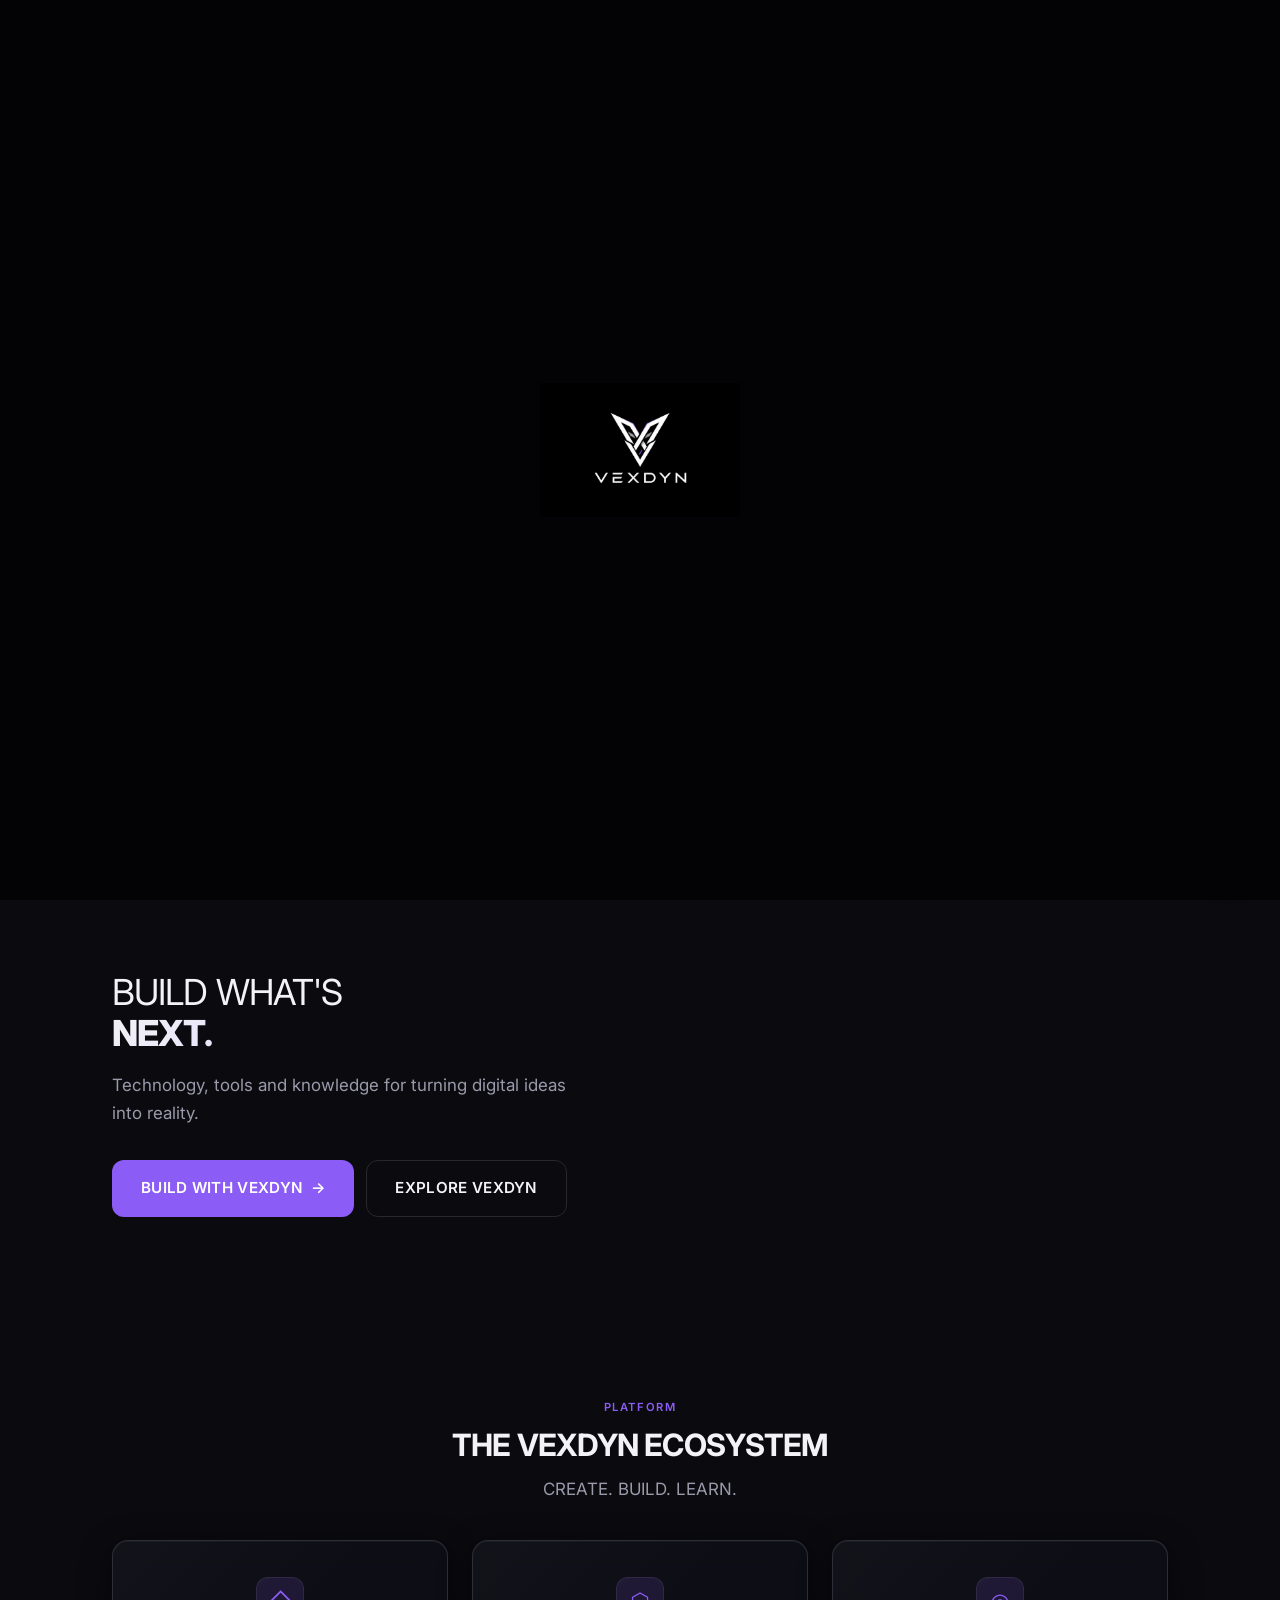
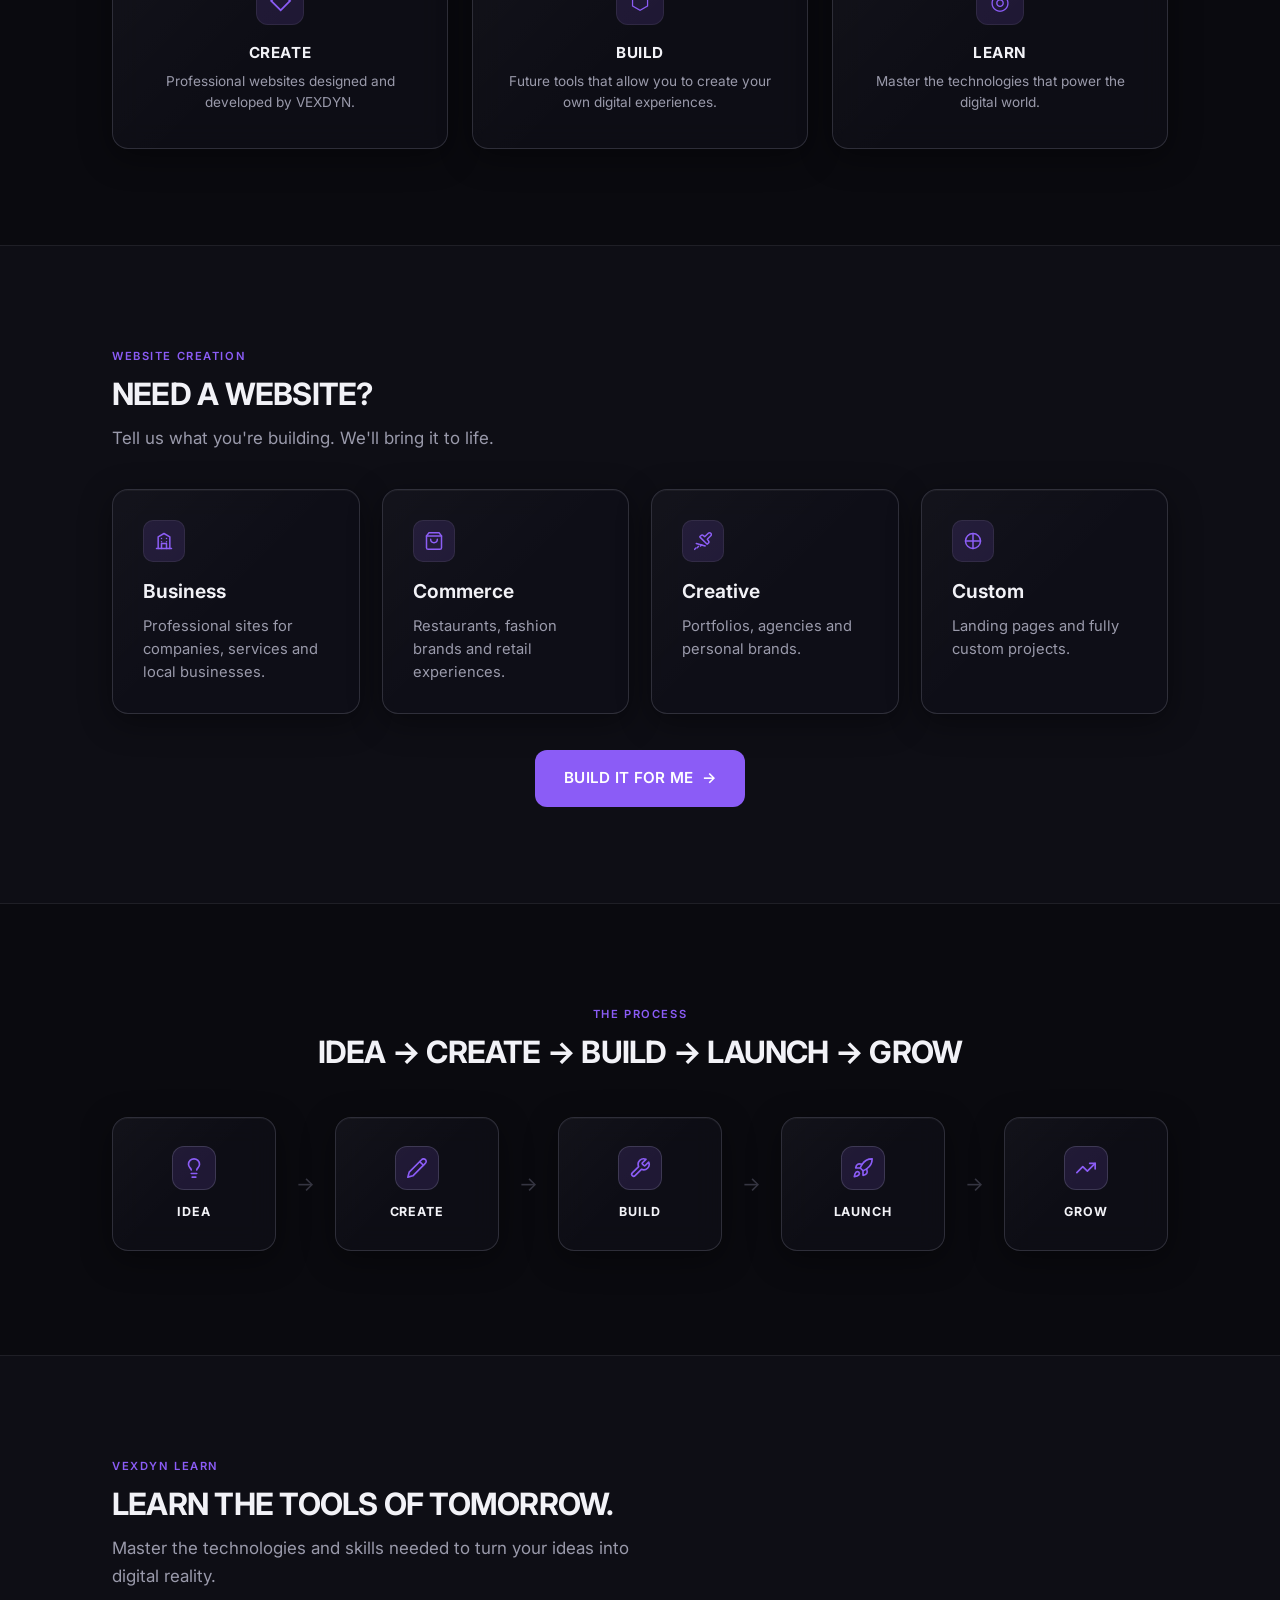
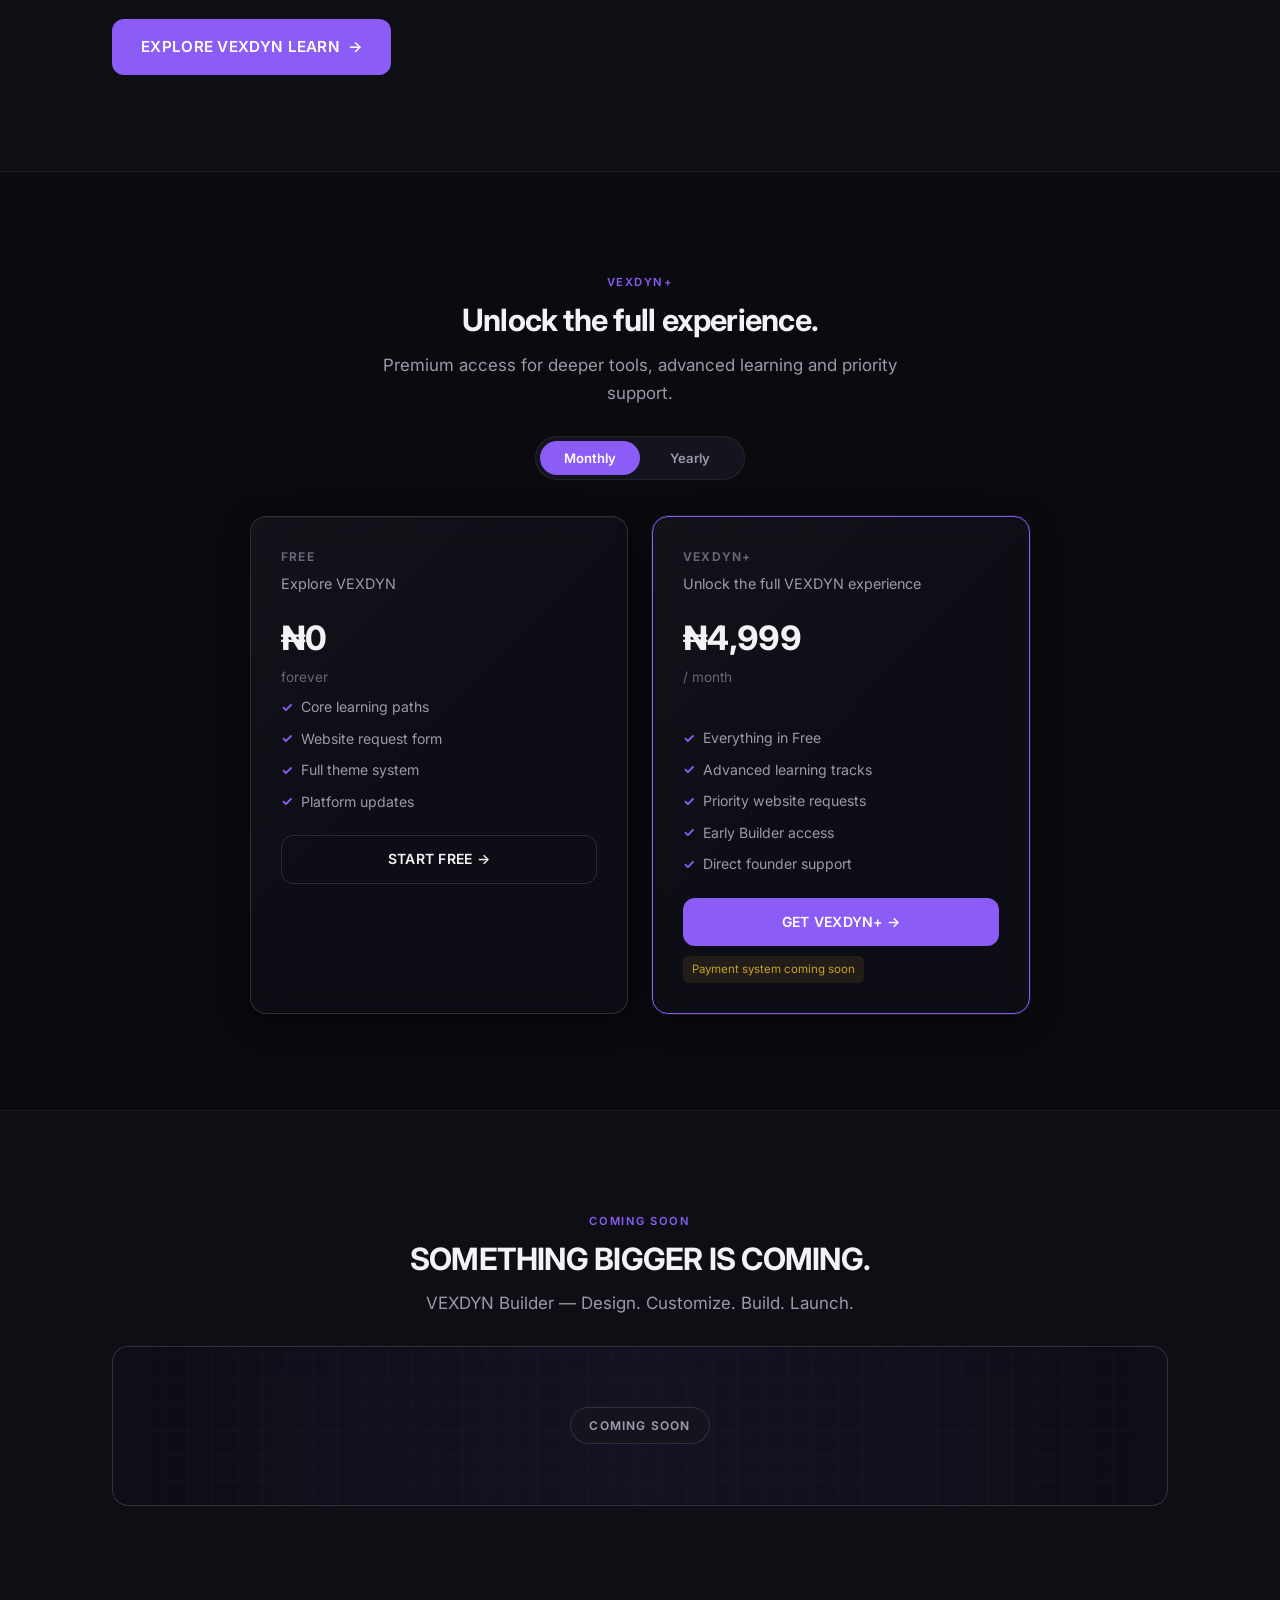
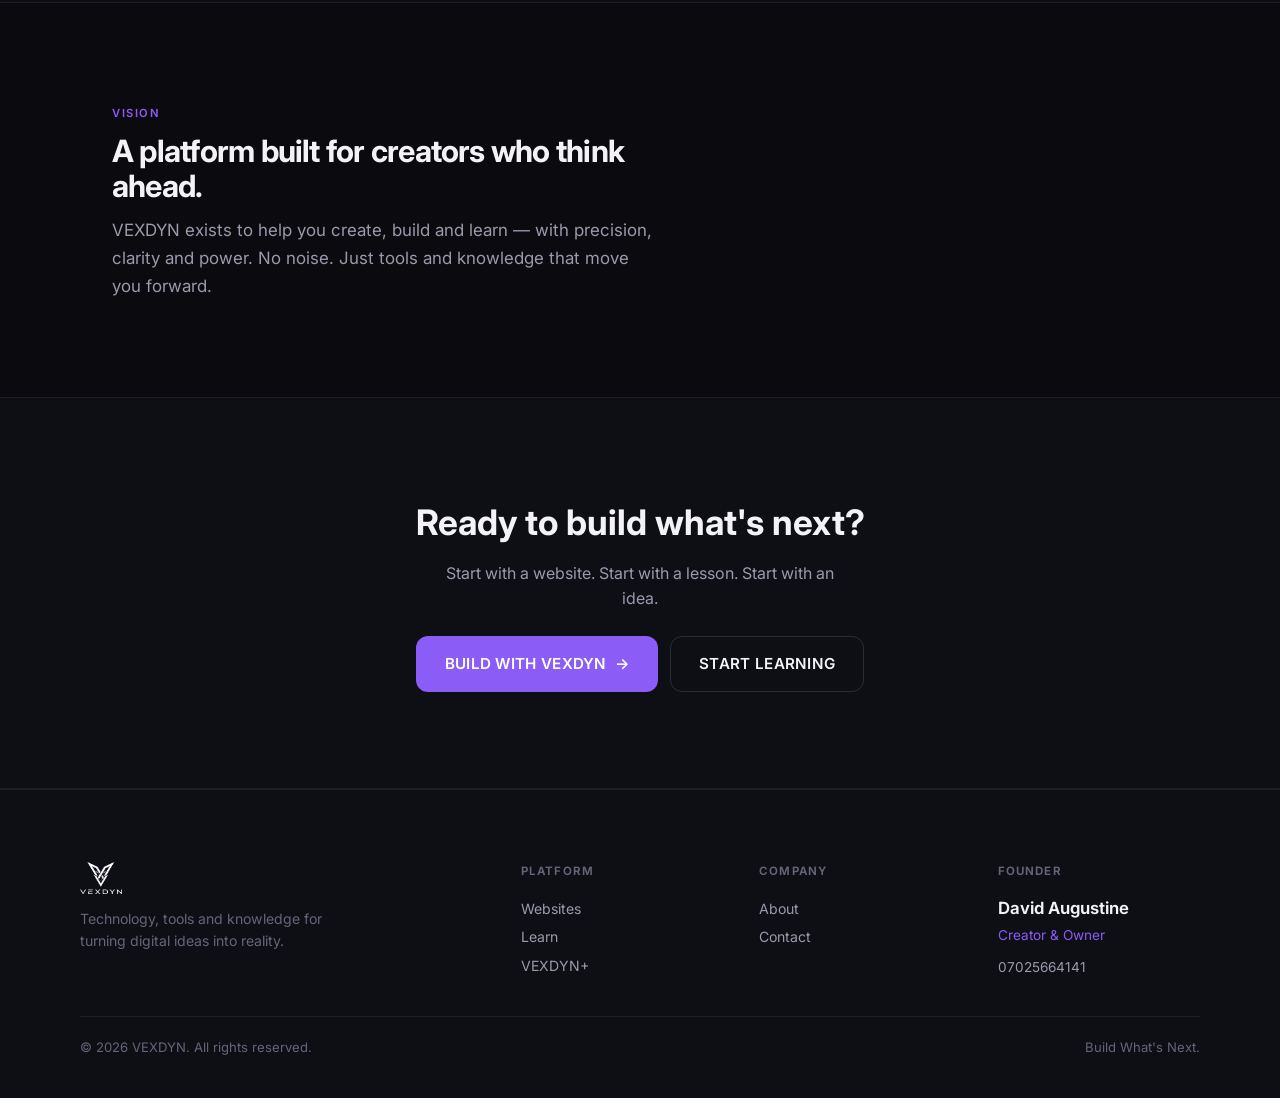
==== index.html @ 6e302542 "Add files via upload" ====
<!DOCTYPE html>
<html lang="en" data-theme="obsidian">
<head>
  <meta charset="UTF-8" />
  <meta name="viewport" content="width=device-width, initial-scale=1.0" />
  <meta name="description" content="VEXDYN — Technology, tools and knowledge for turning digital ideas into reality. Build what's next." />
  <title>VEXDYN — Build What's Next</title>
  <link rel="preconnect" href="https://fonts.googleapis.com" />
  <link rel="preconnect" href="https://fonts.gstatic.com" crossorigin />
  <link href="https://fonts.googleapis.com/css2?family=Inter:wght@400;500;600;700;800&display=swap" rel="stylesheet" />
  <link rel="stylesheet" href="style.css" />
</head>
<body>
  <!-- CINEMATIC INTRO -->
  <div class="loader-overlay" id="loader" aria-hidden="true">
    <div class="loader-stage">
      <img src="vexdyn-symbol.png" alt="" class="loader-symbol" id="loaderSymbol" width="100" height="100" />
      <div class="loader-sweep" id="loaderSweep"></div>
      <img src="vexdyn-logo-wordmark.png" alt="VEXDYN" class="loader-lockup" id="loaderLockup" width="200" />
      <div class="loader-system" id="loaderSystem">
        <div class="loader-sys-label">VEXDYN</div>
        <div class="loader-sys-msg" id="loaderSysMsg">SYSTEM INITIALIZING</div>
        <div class="loader-progress"><div class="loader-progress-fill" id="loaderProgressFill"></div></div>
      </div>
      <div class="loader-final" id="loaderFinal">
        <div class="loader-line" id="loaderLine1">THE NEXT</div>
        <div class="loader-line" id="loaderLine2">BEGINS HERE.</div>
      </div>
    </div>
  </div>

  <!-- SEARCH OVERLAY -->
  <div class="search-overlay" id="searchOverlay" role="dialog" aria-label="Search">
    <div class="search-panel">
      <div class="search-bar">
        <input type="search" id="searchInput" placeholder="What are you looking for?" autocomplete="off" enterkeyhint="search" />
        <button class="search-close" id="searchClose" aria-label="Close search">✕</button>
      </div>
      <div class="search-results" id="searchResults"></div>
    </div>
  </div>

  <header class="site-header">
    <div class="header-inner">
      <a href="index.html" class="logo-link" aria-label="VEXDYN Home">
        <img src="vexdyn-logo-wordmark-alpha.png" alt="VEXDYN" class="logo-swap" height="36" />
      </a>
      <nav class="nav-desktop" aria-label="Main">
        <a href="index.html" class="active">Home</a>
        <a href="websites.html">Websites</a>
        <a href="learn.html">Learn</a>
        <a href="plus.html">VEXDYN+</a>
        <a href="about.html">About</a>
        <a href="contact.html">Contact</a>
      </nav>
      <div class="header-actions">
        <button class="cmd-btn" id="cmdBtn" aria-label="Search" title="Search">⌕</button>
        <div class="theme-wrap">
          <button class="theme-btn" id="themeBtn" aria-label="Change theme">🌙</button>
          <div class="theme-panel" id="themePanel" role="menu">
            <button class="theme-option active" data-theme="obsidian">🌙 Obsidian</button>
            <button class="theme-option" data-theme="aurora">☀️ Aurora</button>
            <button class="theme-option" data-theme="ice">❄️ Ice</button>
          </div>
        </div>
        <button class="menu-toggle" id="menuToggle" aria-label="Open menu"><span></span><span></span><span></span></button>
      </div>
    </div>
  </header>

  <nav class="nav-mobile" id="navMobile" aria-label="Mobile">
    <a href="index.html" class="active">Home</a>
    <a href="websites.html">Websites</a>
    <a href="learn.html">Learn</a>
    <a href="plus.html">VEXDYN+</a>
    <a href="about.html">About</a>
    <a href="contact.html">Contact</a>
  </nav>

  <main class="main">
    <!-- HERO -->
    <section class="hero">
      <!-- Liquid-metal wave atmosphere (homepage Hero only) -->
      <div class="hero-waves" aria-hidden="true">
        <!-- Wave 1 dark — flows FORWARD → -->
        <svg class="hero-wave hero-wave-1" viewBox="0 0 2400 600" preserveAspectRatio="none" aria-hidden="true">
          <defs>
            <linearGradient id="gWave1" x1="0" y1="0" x2="0" y2="1">
              <stop offset="0%" stop-color="var(--wave-dark-1)"/>
              <stop offset="55%" stop-color="var(--wave-dark-1)"/>
              <stop offset="100%" stop-color="transparent"/>
            </linearGradient>
          </defs>
          <path fill="url(#gWave1)" d="M0,260 C200,160 400,360 600,260 C800,160 1000,360 1200,260 C1400,160 1600,360 1800,260 C2000,160 2200,360 2400,260 L2400,600 L0,600 Z"/>
        </svg>
        <!-- Wave 2 bright — flows BACKWARD ← -->
        <svg class="hero-wave hero-wave-2" viewBox="0 0 2400 600" preserveAspectRatio="none" aria-hidden="true">
          <defs>
            <linearGradient id="gWave2" x1="0" y1="0" x2="0" y2="1">
              <stop offset="0%" stop-color="var(--wave-bright-1)"/>
              <stop offset="55%" stop-color="var(--wave-bright-1)"/>
              <stop offset="100%" stop-color="transparent"/>
            </linearGradient>
          </defs>
          <path fill="url(#gWave2)" d="M0,300 C250,400 450,200 700,300 C950,400 1150,200 1400,300 C1650,400 1850,200 2100,300 C2250,360 2350,240 2400,300 L2400,600 L0,600 Z"/>
        </svg>
      </div>
      <img src="vexdyn-symbol-alpha.png" alt="" class="hero-geo" aria-hidden="true" />
      <div class="hero-inner">
        <img src="vexdyn-wordmark-true-transparent.png" alt="VEXDYN" class="hero-wordmark reveal" />
        <div class="code-transform" id="codeTransform" aria-live="polite">0100110100101101</div>
      </div>
    </section>

    <!-- STATEMENT — continuation of Hero -->
    <section class="section statement-section" id="statement">
      <div class="statement-inner reveal">
        <h1 class="statement-title">
          <span class="statement-light">BUILD WHAT'S</span>
          <span class="statement-bold">NEXT.</span>
        </h1>
        <p class="statement-sub">Technology, tools and knowledge for turning digital ideas into reality.</p>
        <div class="hero-ctas">
          <a href="websites.html" class="btn btn-primary btn-lg">BUILD WITH VEXDYN <span class="arrow">→</span></a>
          <a href="#ecosystem" class="btn btn-secondary btn-lg">EXPLORE VEXDYN</a>
        </div>
      </div>
    </section>

    <!-- ECOSYSTEM -->
    <section class="section" id="ecosystem">
      <div class="reveal text-center">
        <span class="section-label">Platform</span>
        <h2 class="section-title">THE VEXDYN ECOSYSTEM</h2>
        <p class="section-sub mx-auto">CREATE. BUILD. LEARN.</p>
      </div>
      <div class="grid-3 mt-10">
        <article class="v-card eco-item reveal">
          <div class="eco-icon">◇</div>
          <div class="eco-label">CREATE</div>
          <p class="eco-desc">Professional websites designed and developed by VEXDYN.</p>
        </article>
        <article class="v-card eco-item reveal reveal-delay-1">
          <div class="eco-icon">⬡</div>
          <div class="eco-label">BUILD</div>
          <p class="eco-desc">Future tools that allow you to create your own digital experiences.</p>
        </article>
        <article class="v-card eco-item reveal reveal-delay-2">
          <div class="eco-icon">◎</div>
          <div class="eco-label">LEARN</div>
          <p class="eco-desc">Master the technologies that power the digital world.</p>
        </article>
      </div>
    </section>

    <!-- WEBSITE SERVICES -->
    <section class="section-full band">
      <div class="section" style="padding-top:0;padding-bottom:0">
        <div class="reveal">
          <span class="section-label">Website Creation</span>
          <h2 class="section-title">NEED A WEBSITE?</h2>
          <p class="section-sub">Tell us what you're building. We'll bring it to life.</p>
        </div>
        <div class="grid-4 mt-10">
          <article class="v-card reveal">
            <div class="svc-icon">
              <svg viewBox="0 0 24 24"><path d="M3 21h18"/><path d="M5 21V7l7-4 7 4v14"/><path d="M9 21v-6h6v6"/><path d="M9 9h.01"/><path d="M15 9h.01"/><path d="M9 13h.01"/><path d="M15 13h.01"/></svg>
            </div>
            <h3 class="v-card-title">Business</h3>
            <p class="v-card-desc">Professional sites for companies, services and local businesses.</p>
          </article>
          <article class="v-card reveal reveal-delay-1">
            <div class="svc-icon">
              <svg viewBox="0 0 24 24"><path d="M6 2 3 6v14a2 2 0 0 0 2 2h14a2 2 0 0 0 2-2V6l-3-4Z"/><path d="M3 6h18"/><path d="M16 10a4 4 0 0 1-8 0"/></svg>
            </div>
            <h3 class="v-card-title">Commerce</h3>
            <p class="v-card-desc">Restaurants, fashion brands and retail experiences.</p>
          </article>
          <article class="v-card reveal reveal-delay-2">
            <div class="svc-icon">
              <svg viewBox="0 0 24 24"><path d="m14.622 17.897-10.68-2.913"/><path d="M18.376 2.622a1 1 0 1 1 3.002 3.002L17.36 9.643a.5.5 0 0 0 0 .707l.944.944a2.41 2.41 0 0 1 0 3.408l-.944.944a.5.5 0 0 1-.707 0L8.354 7.348a.5.5 0 0 1 0-.707l.944-.944a2.41 2.41 0 0 1 3.408 0l.944.944a.5.5 0 0 0 .707 0z"/><path d="m5 20 1.5-1.5"/><path d="m9 18 1.5-1.5"/><path d="m2 22 1.5-1.5"/></svg>
            </div>
            <h3 class="v-card-title">Creative</h3>
            <p class="v-card-desc">Portfolios, agencies and personal brands.</p>
          </article>
          <article class="v-card reveal reveal-delay-3">
            <div class="svc-icon">
              <svg viewBox="0 0 24 24"><path d="M12 3v18"/><path d="M3 12h18"/><circle cx="12" cy="12" r="9"/></svg>
            </div>
            <h3 class="v-card-title">Custom</h3>
            <p class="v-card-desc">Landing pages and fully custom projects.</p>
          </article>
        </div>
        <div class="text-center mt-10 reveal">
          <a href="websites.html" class="btn btn-primary btn-lg">BUILD IT FOR ME <span class="arrow">→</span></a>
        </div>
      </div>
    </section>

    <!-- PROCESS — horizontal -->
    <section class="section process-section">
      <div class="reveal text-center">
        <span class="section-label">The Process</span>
        <h2 class="section-title">IDEA → CREATE → BUILD → LAUNCH → GROW</h2>
      </div>
      <div class="process-track" id="processTrack">
        <article class="v-card process-card">
          <div class="process-icon">
            <svg viewBox="0 0 24 24"><path d="M15 14c.2-1 .7-1.7 1.5-2.5 1-.9 1.5-2.2 1.5-3.5A6 6 0 0 0 6 8c0 1 .2 2.2 1.5 3.5.7.7 1.3 1.5 1.5 2.5"/><path d="M9 18h6"/><path d="M10 22h4"/></svg>
          </div>
          <div class="process-label">IDEA</div>
        </article>
        <span class="process-arrow" aria-hidden="true">→</span>
        <article class="v-card process-card">
          <div class="process-icon">
            <svg viewBox="0 0 24 24"><path d="M17 3a2.85 2.83 0 1 1 4 4L7.5 20.5 2 22l1.5-5.5Z"/><path d="m15 5 4 4"/></svg>
          </div>
          <div class="process-label">CREATE</div>
        </article>
        <span class="process-arrow" aria-hidden="true">→</span>
        <article class="v-card process-card">
          <div class="process-icon">
            <svg viewBox="0 0 24 24"><path d="M14.7 6.3a1 1 0 0 0 0 1.4l1.6 1.6a1 1 0 0 0 1.4 0l3.77-3.77a6 6 0 0 1-7.94 7.94l-6.91 6.91a2.12 2.12 0 0 1-3-3l6.91-6.91a6 6 0 0 1 7.94-7.94l-3.76 3.76z"/></svg>
          </div>
          <div class="process-label">BUILD</div>
        </article>
        <span class="process-arrow" aria-hidden="true">→</span>
        <article class="v-card process-card">
          <div class="process-icon">
            <svg viewBox="0 0 24 24"><path d="M4.5 16.5c-1.5 1.26-2 5-2 5s3.74-.5 5-2c.71-.84.7-2.13-.09-2.91a2.18 2.18 0 0 0-2.91-.09z"/><path d="m12 15-3-3a22 22 0 0 1 2-3.95A12.88 12.88 0 0 1 22 2c0 2.72-.78 7.5-6 11a22.35 22.35 0 0 1-4 2z"/><path d="M9 12H4s.55-3.03 2-4c1.62-1.08 5 0 5 0"/><path d="M12 15v5s3.03-.55 4-2c1.08-1.62 0-5 0-5"/></svg>
          </div>
          <div class="process-label">LAUNCH</div>
        </article>
        <span class="process-arrow" aria-hidden="true">→</span>
        <article class="v-card process-card">
          <div class="process-icon">
            <svg viewBox="0 0 24 24"><path d="M16 7h6v6"/><path d="m22 7-8.5 8.5-5-5L2 17"/></svg>
          </div>
          <div class="process-label">GROW</div>
        </article>
      </div>
    </section>

    <!-- LEARN TEASER -->
    <section class="section-full band">
      <div class="section" style="padding-top:0;padding-bottom:0">
        <div class="reveal">
          <span class="section-label">VEXDYN Learn</span>
          <h2 class="section-title">LEARN THE TOOLS OF TOMORROW.</h2>
          <p class="section-sub">Master the technologies and skills needed to turn your ideas into digital reality.</p>
        </div>
        <div class="reveal reveal-delay-1" style="margin-top:28px">
          <a href="learn.html" class="btn btn-primary btn-lg">EXPLORE VEXDYN LEARN <span class="arrow">→</span></a>
        </div>
      </div>
    </section>

    <!-- VEXDYN+ -->
    <section class="section" id="plus">
      <div class="reveal text-center">
        <span class="section-label">VEXDYN+</span>
        <h2 class="section-title">Unlock the full experience.</h2>
        <p class="section-sub mx-auto">Premium access for deeper tools, advanced learning and priority support.</p>
      </div>
      <div class="pricing-toggle-wrap">
        <div class="pricing-toggle" id="pricingToggle" role="group" aria-label="Billing period">
          <div class="toggle-indicator"></div>
          <button class="toggle-btn active" id="toggleMonthly">Monthly</button>
          <button class="toggle-btn" id="toggleYearly">Yearly</button>
        </div>
      </div>
      <div class="price-cards">
        <article class="v-card price-card reveal">
          <div class="plan-name">Free</div>
          <div class="plan-concept">Explore VEXDYN</div>
          <div class="price-amount">₦0</div>
          <div class="price-period">forever</div>
          <ul class="price-features">
            <li>Core learning paths</li>
            <li>Website request form</li>
            <li>Full theme system</li>
            <li>Platform updates</li>
          </ul>
          <a href="plus.html" class="btn btn-secondary btn-block">START FREE →</a>
        </article>
        <article class="v-card price-card featured reveal reveal-delay-1">
          <div class="plan-name">VEXDYN+</div>
          <div class="plan-concept">Unlock the full VEXDYN experience</div>
          <div class="price-amount" id="plusAmount">₦4,999</div>
          <div class="price-period" id="plusPeriod">/ month</div>
          <div class="price-save" id="plusSave" style="visibility:hidden"></div>
          <ul class="price-features">
            <li>Everything in Free</li>
            <li>Advanced learning tracks</li>
            <li>Priority website requests</li>
            <li>Early Builder access</li>
            <li>Direct founder support</li>
          </ul>
          <a href="plus.html" class="btn btn-primary btn-block">GET VEXDYN+ →</a>
          <p class="placeholder-notice">Payment system coming soon</p>
        </article>
      </div>
    </section>

    <!-- FUTURE BUILDER -->
    <section class="section-full band" id="builder">
      <div class="section" style="padding-top:0;padding-bottom:0">
        <div class="reveal text-center">
          <span class="section-label">Coming Soon</span>
          <h2 class="section-title">SOMETHING BIGGER IS COMING.</h2>
          <p class="section-sub mx-auto">VEXDYN Builder — Design. Customize. Build. Launch.</p>
        </div>
        <div class="builder-preview reveal reveal-delay-1">
          <span class="builder-badge">COMING SOON</span>
        </div>
      </div>
    </section>

    <!-- VISION -->
    <section class="section">
      <div class="reveal" style="max-width:560px">
        <span class="section-label">Vision</span>
        <h2 class="section-title">A platform built for creators who think ahead.</h2>
        <p class="section-sub">VEXDYN exists to help you create, build and learn — with precision, clarity and power. No noise. Just tools and knowledge that move you forward.</p>
      </div>
    </section>

    <!-- FINAL CTA -->
    <section class="cta-banner">
      <div class="reveal">
        <h2>Ready to build what's next?</h2>
        <p>Start with a website. Start with a lesson. Start with an idea.</p>
        <div class="hero-ctas" style="justify-content:center">
          <a href="websites.html" class="btn btn-primary btn-lg">BUILD WITH VEXDYN <span class="arrow">→</span></a>
          <a href="learn.html" class="btn btn-secondary btn-lg">START LEARNING</a>
        </div>
      </div>
    </section>
  </main>

  <footer class="site-footer">
    <div class="footer-inner">
      <div class="footer-brand">
        <img src="vexdyn-logo-wordmark-alpha.png" alt="VEXDYN" class="logo-swap" height="32" />
        <p>Technology, tools and knowledge for turning digital ideas into reality.</p>
      </div>
      <div class="footer-col">
        <h4>Platform</h4>
        <a href="websites.html">Websites</a>
        <a href="learn.html">Learn</a>
        <a href="plus.html">VEXDYN+</a>
      </div>
      <div class="footer-col">
        <h4>Company</h4>
        <a href="about.html">About</a>
        <a href="contact.html">Contact</a>
      </div>
      <div class="footer-col">
        <h4>Founder</h4>
        <div class="founder-card">
          <span class="founder-name">David Augustine</span>
          <span class="founder-title">Creator & Owner</span>
          <span class="founder-contact">07025664141</span>
        </div>
      </div>
    </div>
    <div class="footer-bottom">
      <span>© 2026 VEXDYN. All rights reserved.</span>
      <span>Build What's Next.</span>
    </div>
  </footer>

  <!-- WhatsApp customer service -->
  <a href="https://wa.me/2347025664141" class="wa-float" target="_blank" rel="noopener noreferrer" aria-label="Chat with VEXDYN on WhatsApp">
    <svg viewBox="0 0 24 24" width="28" height="28" aria-hidden="true" fill="currentColor">
      <path d="M17.472 14.382c-.297-.149-1.758-.867-2.03-.967-.273-.099-.471-.148-.67.15-.197.297-.767.966-.94 1.164-.173.199-.347.223-.644.075-.297-.15-1.255-.463-2.39-1.475-.883-.788-1.48-1.761-1.653-2.059-.173-.297-.018-.458.13-.606.134-.133.298-.347.446-.52.149-.174.198-.298.298-.497.099-.198.05-.371-.025-.52-.075-.149-.669-1.612-.916-2.207-.242-.579-.487-.5-.669-.51-.173-.008-.371-.01-.57-.01-.198 0-.52.074-.792.372-.272.297-1.04 1.016-1.04 2.479 0 1.462 1.065 2.875 1.213 3.074.149.198 2.096 3.2 5.077 4.487.709.306 1.262.489 1.694.625.712.227 1.36.195 1.871.118.571-.085 1.758-.719 2.006-1.413.248-.694.248-1.289.173-1.413-.074-.124-.272-.198-.57-.347m-5.421 7.403h-.004a9.87 9.87 0 01-5.031-1.378l-.361-.214-3.741.982.998-3.648-.235-.374a9.86 9.86 0 01-1.51-5.26c.001-5.45 4.436-9.884 9.888-9.884 2.64 0 5.122 1.03 6.988 2.898a9.825 9.825 0 012.893 6.994c-.003 5.45-4.435 9.884-9.885 9.884m8.413-18.297A11.815 11.815 0 0012.05 0C5.495 0 .16 5.335.157 11.892c0 2.096.547 4.142 1.588 5.945L.057 24l6.305-1.654a11.882 11.882 0 005.683 1.448h.005c6.554 0 11.89-5.335 11.893-11.893a11.821 11.821 0 00-3.48-8.413z"/>
    </svg>
  </a>

  <script src="script.js"></script>
</body>
</html>
---- style.css ----
/* ============================================
   VEXDYN — Master Refinement
   Premium · Cinematic · Futuristic
   Flat structure · Obsidian / Aurora / Ice
   ============================================ */

:root {
  --font-sans: "Inter", system-ui, -apple-system, BlinkMacSystemFont, "Segoe UI", sans-serif;
  --radius-sm: 8px;
  --radius-md: 12px;
  --radius-lg: 16px;
  --radius-xl: 24px;
  --transition: 0.35s cubic-bezier(0.4, 0, 0.2, 1);
  --transition-slow: 0.8s cubic-bezier(0.4, 0, 0.2, 1);
  --max-width: 1200px;
  --header-h: 70px;
}

/* ========== OBSIDIAN (Default) ========== */
[data-theme="obsidian"],
:root {
  --bg-deep: #050508;
  --bg-primary: #0a0a0f;
  --bg-secondary: #0e0e15;
  --bg-elevated: #14141e;
  --bg-card: rgba(16, 16, 26, 0.65);
  --bg-glass: rgba(18, 18, 30, 0.55);
  --border: rgba(255, 255, 255, 0.07);
  --border-strong: rgba(255, 255, 255, 0.12);
  --border-metal: rgba(200, 200, 220, 0.18);
  --text-primary: #f2f2f7;
  --text-secondary: #9a9aab;
  --text-muted: #656578;
  --accent: #8b5cf6;
  --accent-soft: rgba(139, 92, 246, 0.14);
  --accent-glow: rgba(139, 92, 246, 0.32);
  --highlight: #c4b5fd;
  --silver: rgba(210, 210, 230, 0.55);
  --shadow: 0 8px 32px rgba(0, 0, 0, 0.4);
  --shadow-lg: 0 24px 64px rgba(0, 0, 0, 0.5);
  --particle: rgba(200, 180, 255, 0.55);
  --loader-bg: #030305;
  --gradient-atm:
    radial-gradient(ellipse 90% 55% at 50% -15%, rgba(90, 40, 150, 0.16), transparent 55%),
    radial-gradient(ellipse 55% 40% at 95% 75%, rgba(40, 60, 140, 0.09), transparent 50%),
    radial-gradient(ellipse 45% 30% at 5% 55%, rgba(60, 30, 110, 0.07), transparent 45%);
  --wave-dark-1: rgba(100, 110, 140, 0.35);
  --wave-dark-2: rgba(150, 155, 180, 0.12);
  --wave-bright-1: rgba(200, 210, 240, 0.28);
  --wave-bright-2: rgba(240, 245, 255, 0.10);
}

/* ========== AURORA ========== */
[data-theme="aurora"] {
  --bg-deep: #f4f3ef;
  --bg-primary: #f7f6f2;
  --bg-secondary: #eeede8;
  --bg-elevated: #e6e5e0;
  --bg-card: rgba(255, 255, 255, 0.7);
  --bg-glass: rgba(255, 255, 255, 0.55);
  --border: rgba(0, 0, 0, 0.06);
  --border-strong: rgba(0, 0, 0, 0.1);
  --border-metal: rgba(100, 100, 130, 0.2);
  --text-primary: #18181f;
  --text-secondary: #4a4a58;
  --text-muted: #78788a;
  --accent: #7c3aed;
  --accent-soft: rgba(124, 58, 237, 0.1);
  --accent-glow: rgba(124, 58, 237, 0.22);
  --highlight: #6d28d9;
  --silver: rgba(90, 90, 120, 0.35);
  --shadow: 0 8px 28px rgba(0, 0, 0, 0.06);
  --shadow-lg: 0 20px 50px rgba(0, 0, 0, 0.08);
  --particle: rgba(124, 58, 237, 0.3);
  --loader-bg: #efece6;
  --gradient-atm:
    radial-gradient(ellipse 90% 55% at 50% -15%, rgba(180, 160, 220, 0.18), transparent 55%),
    radial-gradient(ellipse 55% 40% at 95% 75%, rgba(160, 190, 230, 0.12), transparent 50%),
    radial-gradient(ellipse 45% 30% at 5% 55%, rgba(200, 180, 220, 0.1), transparent 45%);
  --wave-dark-1: rgba(90, 95, 120, 0.22);
  --wave-dark-2: rgba(120, 125, 145, 0.10);
  --wave-bright-1: rgba(60, 65, 90, 0.18);
  --wave-bright-2: rgba(45, 50, 65, 0.08);
}

/* ========== ICE ========== */
[data-theme="ice"] {
  --bg-deep: #010a12;
  --bg-primary: #021018;
  --bg-secondary: #041820;
  --bg-elevated: #0a2432;
  --bg-card: rgba(6, 28, 42, 0.68);
  --bg-glass: rgba(8, 32, 48, 0.55);
  --border: rgba(100, 190, 255, 0.12);
  --border-strong: rgba(100, 200, 255, 0.2);
  --border-metal: rgba(140, 210, 255, 0.28);
  --text-primary: #e6f4fc;
  --text-secondary: #8ab0c8;
  --text-muted: #5a8098;
  --accent: #22d3ee;
  --accent-soft: rgba(34, 211, 238, 0.12);
  --accent-glow: rgba(34, 211, 238, 0.28);
  --highlight: #67e8f9;
  --silver: rgba(160, 220, 255, 0.45);
  --shadow: 0 8px 32px rgba(0, 20, 40, 0.45);
  --shadow-lg: 0 24px 64px rgba(0, 30, 50, 0.55);
  --particle: rgba(100, 220, 255, 0.5);
  --loader-bg: #010810;
  --gradient-atm:
    radial-gradient(ellipse 90% 55% at 50% -15%, rgba(20, 110, 170, 0.28), transparent 55%),
    radial-gradient(ellipse 55% 40% at 95% 75%, rgba(10, 90, 150, 0.18), transparent 50%),
    radial-gradient(ellipse 45% 30% at 5% 55%, rgba(30, 130, 190, 0.14), transparent 45%);
  --wave-dark-1: rgba(40, 110, 150, 0.32);
  --wave-dark-2: rgba(90, 150, 190, 0.12);
  --wave-bright-1: rgba(150, 220, 255, 0.26);
  --wave-bright-2: rgba(210, 240, 255, 0.10);
}

/* ========== RESET ========== */
*, *::before, *::after { box-sizing: border-box; margin: 0; padding: 0; }
html { scroll-behavior: smooth; font-size: 16px; }
body {
  font-family: var(--font-sans);
  background: var(--bg-primary);
  color: var(--text-primary);
  line-height: 1.6;
  overflow-x: hidden;
  min-height: 100vh;
  transition: background-color var(--transition-slow), color var(--transition-slow);
  -webkit-font-smoothing: antialiased;
}
body::before {
  content: "";
  position: fixed;
  inset: 0;
  background: var(--gradient-atm);
  pointer-events: none;
  z-index: 0;
  transition: opacity var(--transition-slow);
}
img { max-width: 100%; display: block; }
a { color: inherit; text-decoration: none; }
button { font-family: inherit; cursor: pointer; border: none; background: none; }
ul, ol { list-style: none; }

@media (prefers-reduced-motion: reduce) {
  *, *::before, *::after {
    animation-duration: 0.01ms !important;
    animation-iteration-count: 1 !important;
    transition-duration: 0.01ms !important;
  }
  .loader-overlay { display: none !important; }
}

/* ========== LOADER ========== */
.loader-overlay {
  position: fixed;
  inset: 0;
  z-index: 9999;
  background: var(--loader-bg);
  display: flex;
  flex-direction: column;
  align-items: center;
  justify-content: center;
  transition: opacity 0.9s ease, visibility 0.9s ease;
}
.loader-overlay.done {
  opacity: 0;
  visibility: hidden;
  pointer-events: none;
}
.loader-stage {
  position: relative;
  width: 200px;
  height: 160px;
  display: flex;
  align-items: center;
  justify-content: center;
}
.loader-symbol {
  position: absolute;
  width: 110px;
  height: 110px;
  opacity: 0;
  transform: scale(0.88);
  filter: blur(5px);
  transition: opacity 1.1s ease, transform 1.3s cubic-bezier(0.16, 1, 0.3, 1), filter 1.1s ease;
}
.loader-symbol.visible {
  opacity: 1;
  transform: scale(1);
  filter: blur(0);
}
.loader-symbol.hide {
  opacity: 0;
  transform: scale(0.92);
  filter: blur(4px);
  transition: opacity 0.55s ease, transform 0.55s ease, filter 0.55s ease;
}
.loader-lockup {
  position: absolute;
  width: 200px;
  opacity: 0;
  transform: scale(0.9) translateY(8px);
  filter: blur(4px);
  transition: opacity 0.9s ease, transform 1s cubic-bezier(0.16, 1, 0.3, 1), filter 0.9s ease;
  pointer-events: none;
}
.loader-lockup.visible {
  opacity: 1;
  transform: scale(1) translateY(0);
  filter: blur(0);
}
.loader-canvas {
  position: absolute;
  inset: 0;
  pointer-events: none;
}

/* ========== HEADER ========== */
.site-header {
  position: fixed;
  top: 0; left: 0; right: 0;
  height: var(--header-h);
  z-index: 1000;
  display: flex;
  align-items: center;
  background: var(--bg-glass);
  backdrop-filter: blur(22px);
  -webkit-backdrop-filter: blur(22px);
  border-bottom: 1px solid var(--border);
  transition: background var(--transition), border-color var(--transition);
}
.header-inner {
  width: 100%;
  max-width: var(--max-width);
  margin: 0 auto;
  padding: 0 20px;
  display: flex;
  align-items: center;
  justify-content: space-between;
  gap: 16px;
}
.logo-link { display: flex; align-items: center; flex-shrink: 0; }
.logo-brand {
  height: 36px;
  width: auto;
  max-width: 150px;
  object-fit: contain;
}
.nav-desktop {
  display: none;
  align-items: center;
  gap: 4px;
}
.nav-desktop a {
  padding: 8px 12px;
  font-size: 0.85rem;
  font-weight: 500;
  color: var(--text-secondary);
  border-radius: var(--radius-sm);
  transition: color var(--transition), background var(--transition);
}
.nav-desktop a:hover,
.nav-desktop a.active {
  color: var(--text-primary);
  background: var(--accent-soft);
}
.header-actions { display: flex; align-items: center; gap: 8px; }
.theme-btn, .cmd-btn {
  width: 38px; height: 38px;
  border-radius: 50%;
  display: flex;
  align-items: center;
  justify-content: center;
  font-size: 1.1rem;
  background: var(--bg-elevated);
  border: 1px solid var(--border);
  color: var(--text-primary);
  transition: background var(--transition), border-color var(--transition), transform 0.2s;
}
.theme-btn:hover, .cmd-btn:hover {
  background: var(--accent-soft);
  border-color: var(--border-strong);
}
.theme-btn:focus-visible, .cmd-btn:focus-visible {
  outline: 2px solid var(--accent);
  outline-offset: 2px;
}
.theme-wrap, .cmd-wrap { position: relative; }
.theme-panel {
  position: absolute;
  top: calc(100% + 8px);
  right: 0;
  background: var(--bg-elevated);
  border: 1px solid var(--border-strong);
  border-radius: var(--radius-md);
  padding: 6px;
  min-width: 150px;
  box-shadow: var(--shadow-lg);
  opacity: 0;
  visibility: hidden;
  transform: translateY(-6px) scale(0.96);
  transition: opacity 0.25s, transform 0.25s, visibility 0.25s;
  z-index: 100;
}
.theme-panel.open {
  opacity: 1;
  visibility: visible;
  transform: translateY(0) scale(1);
}
.theme-option {
  display: flex;
  align-items: center;
  gap: 10px;
  width: 100%;
  padding: 10px 12px;
  border-radius: var(--radius-sm);
  font-size: 0.85rem;
  font-weight: 500;
  color: var(--text-secondary);
  transition: background var(--transition), color var(--transition);
}
.theme-option:hover, .theme-option.active {
  background: var(--accent-soft);
  color: var(--text-primary);
}
.menu-toggle {
  width: 38px; height: 38px;
  display: flex;
  flex-direction: column;
  align-items: center;
  justify-content: center;
  gap: 5px;
  background: var(--bg-elevated);
  border: 1px solid var(--border);
  border-radius: var(--radius-sm);
}
.menu-toggle span {
  display: block;
  width: 17px; height: 2px;
  background: var(--text-primary);
  border-radius: 1px;
  transition: transform 0.3s, opacity 0.3s;
}
.menu-toggle.open span:nth-child(1) { transform: translateY(7px) rotate(45deg); }
.menu-toggle.open span:nth-child(2) { opacity: 0; }
.menu-toggle.open span:nth-child(3) { transform: translateY(-7px) rotate(-45deg); }

.nav-mobile {
  position: fixed;
  top: var(--header-h);
  left: 0; right: 0; bottom: 0;
  background: var(--bg-primary);
  padding: 20px;
  display: flex;
  flex-direction: column;
  gap: 6px;
  transform: translateX(100%);
  transition: transform 0.35s cubic-bezier(0.4, 0, 0.2, 1);
  z-index: 999;
  overflow-y: auto;
}
.nav-mobile.open { transform: translateX(0); }
.nav-mobile a {
  padding: 14px 16px;
  font-size: 1rem;
  font-weight: 500;
  color: var(--text-secondary);
  border-radius: var(--radius-md);
  border: 1px solid transparent;
}
.nav-mobile a:hover, .nav-mobile a.active {
  color: var(--text-primary);
  background: var(--accent-soft);
  border-color: var(--border);
}

/* Command panel */
.cmd-panel {
  position: absolute;
  top: calc(100% + 8px);
  right: 0;
  width: min(320px, 90vw);
  background: var(--bg-elevated);
  border: 1px solid var(--border-strong);
  border-radius: var(--radius-lg);
  box-shadow: var(--shadow-lg);
  opacity: 0;
  visibility: hidden;
  transform: translateY(-8px) scale(0.97);
  transition: opacity 0.25s, transform 0.25s, visibility 0.25s;
  z-index: 110;
  overflow: hidden;
}
.cmd-panel.open {
  opacity: 1;
  visibility: visible;
  transform: translateY(0) scale(1);
}
.cmd-header {
  padding: 14px 16px;
  border-bottom: 1px solid var(--border);
  font-size: 0.75rem;
  font-weight: 600;
  letter-spacing: 0.08em;
  text-transform: uppercase;
  color: var(--text-muted);
}
.cmd-list a {
  display: flex;
  align-items: center;
  gap: 12px;
  padding: 12px 16px;
  font-size: 0.9rem;
  font-weight: 500;
  color: var(--text-secondary);
  transition: background var(--transition), color var(--transition);
}
.cmd-list a:hover {
  background: var(--accent-soft);
  color: var(--text-primary);
}
.cmd-list a span { font-size: 1.1rem; }

/* ========== BUTTONS ========== */
.btn {
  display: inline-flex;
  align-items: center;
  justify-content: center;
  gap: 8px;
  padding: 12px 22px;
  font-size: 0.875rem;
  font-weight: 600;
  letter-spacing: 0.02em;
  border-radius: var(--radius-md);
  transition: all var(--transition);
  white-space: nowrap;
}
.btn-primary {
  background: var(--accent);
  color: #fff;
  border: 1px solid transparent;
  box-shadow: 0 0 0 0 var(--accent-glow);
}
.btn-primary:hover {
  transform: translateY(-2px);
  box-shadow: 0 8px 24px var(--accent-glow);
}
.btn-primary .arrow { transition: transform 0.25s; }
.btn-primary:hover .arrow { transform: translateX(4px); }
.btn-primary:active { transform: translateY(0); }
.btn-secondary {
  background: transparent;
  color: var(--text-primary);
  border: 1px solid var(--border-strong);
}
.btn-secondary:hover {
  background: var(--accent-soft);
  border-color: var(--accent);
}
.btn-lg { padding: 15px 28px; font-size: 0.95rem; }
.btn-block { width: 100%; }

/* ========== LAYOUT ========== */
.main { position: relative; z-index: 1; padding-top: var(--header-h); }
.section {
  padding: 72px 20px;
  max-width: var(--max-width);
  margin: 0 auto;
}
.section-full { padding: 72px 20px; }
.section-label {
  display: inline-block;
  font-size: 0.7rem;
  font-weight: 600;
  letter-spacing: 0.14em;
  text-transform: uppercase;
  color: var(--accent);
  margin-bottom: 10px;
}
.section-title {
  font-size: clamp(1.65rem, 3.8vw, 2.5rem);
  font-weight: 700;
  letter-spacing: -0.025em;
  line-height: 1.15;
  margin-bottom: 14px;
}
.section-sub {
  font-size: 1.02rem;
  color: var(--text-secondary);
  max-width: 520px;
  line-height: 1.65;
}

/* ========== HERO ========== */
.hero {
  min-height: calc(100vh - var(--header-h));
  display: flex;
  flex-direction: column;
  justify-content: center;
  padding: 48px 20px 64px;
  position: relative;
  overflow: hidden;
}
.hero-inner {
  max-width: var(--max-width);
  margin: 0 auto;
  width: 100%;
  position: relative;
  z-index: 2;
  background: transparent;
  background-color: transparent;
  text-align: center;
  display: flex;
  flex-direction: column;
  align-items: center;
}
.hero-title {
  font-size: clamp(2.4rem, 6.5vw, 4.2rem);
  font-weight: 800;
  letter-spacing: -0.035em;
  line-height: 1.05;
  margin-bottom: 18px;
  background: linear-gradient(135deg, var(--text-primary) 0%, var(--highlight) 100%);
  -webkit-background-clip: text;
  -webkit-text-fill-color: transparent;
  background-clip: text;
}
.hero-sub {
  font-size: clamp(0.98rem, 1.8vw, 1.15rem);
  color: var(--text-secondary);
  max-width: 460px;
  margin-bottom: 32px;
  line-height: 1.6;
}
.hero-ctas { display: flex; flex-wrap: wrap; gap: 12px; }

/* Hero wordmark — larger premium brand statement, true transparent */
.hero-wordmark {
  display: block;
  width: auto;
  max-width: min(420px, 82vw);
  height: auto;
  margin: 0 auto 18px;
  background: transparent !important;
  background-color: transparent !important;
  background-image: none !important;
  box-shadow: none !important;
  border: none !important;
  padding: 0;
}
@media (min-width: 900px) {
  .hero-wordmark {
    max-width: min(520px, 48vw);
  }
}
[data-theme="aurora"] .hero-wordmark {
  filter: brightness(0) saturate(100%);
  opacity: 0.88;
}
[data-theme="ice"] .hero-wordmark {
  filter: none;
  opacity: 1;
}
.hero-geo {
  position: absolute;
  right: -8%;
  top: 18%;
  width: 42%;
  max-width: 440px;
  opacity: 0.12;
  pointer-events: none;
  z-index: 1;
  background: transparent !important;
}
[data-theme="aurora"] .hero-geo {
  opacity: 0.1;
  filter: brightness(0) saturate(100%);
}
[data-theme="ice"] .hero-geo {
  opacity: 0.14;
}

/* ========== HERO LIQUID-METAL WAVES (homepage only) ========== */
.hero-waves {
  position: absolute;
  inset: 0;
  z-index: 0;
  overflow: hidden;
  pointer-events: none;
}
.hero-wave {
  position: absolute;
  left: -50%;
  width: 200%;
  height: 70%;
  min-height: 280px;
  will-change: transform;
  pointer-events: none;
  filter: blur(2px);
}
/* Wave 1 dark — continuous FORWARD (left → right) */
.hero-wave-1 {
  bottom: -5%;
  animation: waveFlowForward 5.5s linear infinite;
  opacity: 0.85;
}
/* Wave 2 bright — continuous BACKWARD (right → left) */
.hero-wave-2 {
  bottom: 5%;
  height: 65%;
  animation: waveFlowBackward 7s linear infinite;
  opacity: 0.7;
}

/* Seamless continuous flow: translate by 50% of the doubled-width element */
@keyframes waveFlowForward {
  0%   { transform: translate3d(0, 0, 0); }
  100% { transform: translate3d(25%, 0, 0); }
}
@keyframes waveFlowBackward {
  0%   { transform: translate3d(0, 0, 0); }
  100% { transform: translate3d(-25%, 0, 0); }
}

[data-theme="obsidian"] .hero-wave-1 { opacity: 0.9; }
[data-theme="obsidian"] .hero-wave-2 { opacity: 0.75; }
[data-theme="aurora"] .hero-wave-1 { opacity: 0.55; }
[data-theme="aurora"] .hero-wave-2 { opacity: 0.45; }
[data-theme="ice"] .hero-wave-1 { opacity: 0.85; }
[data-theme="ice"] .hero-wave-2 { opacity: 0.7; }

@media (prefers-reduced-motion: reduce) {
  .hero-wave {
    animation: none !important;
  }
}

@media (max-width: 700px) {
  .hero-wave {
    width: 220%;
    left: -55%;
    height: 55%;
  }
  .hero-wave-1 { bottom: -8%; opacity: 0.75; }
  .hero-wave-2 { bottom: 0; height: 50%; opacity: 0.6; }
}

/* ========== VEXDYN CARD SYSTEM ========== */
.v-card {
  background: var(--bg-card);
  border: 1px solid var(--border-metal);
  border-radius: var(--radius-lg);
  padding: 26px;
  backdrop-filter: blur(14px);
  -webkit-backdrop-filter: blur(14px);
  box-shadow: var(--shadow), inset 0 1px 0 rgba(255, 255, 255, 0.04);
  transition: border-color var(--transition), transform var(--transition), box-shadow var(--transition);
  position: relative;
  overflow: hidden;
}
.v-card::before {
  content: "";
  position: absolute;
  inset: 0;
  border-radius: inherit;
  pointer-events: none;
  background: linear-gradient(135deg, rgba(255, 255, 255, 0.04) 0%, transparent 50%);
  opacity: 0.6;
}
.v-card:hover {
  border-color: var(--border-strong);
  transform: translateY(-3px);
  box-shadow: var(--shadow-lg), 0 0 24px var(--accent-glow);
}
.v-card-title {
  font-size: 1.2rem;
  font-weight: 650;
  margin-bottom: 8px;
  position: relative;
}
.v-card-desc {
  font-size: 0.92rem;
  color: var(--text-secondary);
  line-height: 1.55;
  position: relative;
}

/* ========== GRIDS ========== */
.grid-2 { display: grid; gap: 18px; }
.grid-3 { display: grid; gap: 18px; }
.grid-4 { display: grid; gap: 16px; }
@media (min-width: 600px) {
  .grid-2 { grid-template-columns: repeat(2, 1fr); }
}
@media (min-width: 800px) {
  .grid-3 { grid-template-columns: repeat(3, 1fr); }
  .grid-4 { grid-template-columns: repeat(4, 1fr); }
}

/* ========== ECOSYSTEM ========== */
.eco-item {
  text-align: center;
  padding: 28px 18px;
}
.eco-icon {
  width: 48px; height: 48px;
  margin: 0 auto 16px;
  display: flex;
  align-items: center;
  justify-content: center;
  font-size: 1.4rem;
  border-radius: 12px;
  background: var(--accent-soft);
  color: var(--accent);
  border: 1px solid var(--border);
}
.eco-label {
  font-size: 0.95rem;
  font-weight: 700;
  letter-spacing: 0.04em;
  margin-bottom: 6px;
}
.eco-desc {
  font-size: 0.85rem;
  color: var(--text-secondary);
  line-height: 1.5;
}

/* ========== SERVICE ========== */
.svc-icon {
  width: 42px; height: 42px;
  display: flex;
  align-items: center;
  justify-content: center;
  font-size: 1.25rem;
  border-radius: 10px;
  background: var(--accent-soft);
  color: var(--accent);
  margin-bottom: 14px;
  border: 1px solid var(--border);
  transition: background var(--transition), color var(--transition);
}
.v-card:hover .svc-icon {
  background: var(--accent);
  color: #fff;
}

/* ========== PROCESS ========== */
.process-grid {
  display: grid;
  gap: 14px;
  margin-top: 36px;
}
@media (min-width: 700px) {
  .process-grid { grid-template-columns: repeat(5, 1fr); }
}
.process-card {
  text-align: center;
  padding: 28px 14px;
}
.process-icon {
  width: 44px; height: 44px;
  margin: 0 auto 14px;
  display: flex;
  align-items: center;
  justify-content: center;
  font-size: 1.3rem;
  border-radius: 12px;
  background: var(--accent-soft);
  color: var(--accent);
  border: 1px solid var(--border-metal);
  transition: background var(--transition), color var(--transition), box-shadow var(--transition);
}
.v-card:hover .process-icon {
  background: var(--accent);
  color: #fff;
  box-shadow: 0 0 16px var(--accent-glow);
}
.process-label {
  font-size: 0.8rem;
  font-weight: 700;
  letter-spacing: 0.08em;
}

/* ========== LEARN TEASER ========== */
.learn-preview {
  display: flex;
  flex-wrap: wrap;
  gap: 12px;
  margin: 28px 0;
}
.learn-chip {
  display: flex;
  align-items: center;
  gap: 10px;
  padding: 10px 16px;
  background: var(--bg-card);
  border: 1px solid var(--border-metal);
  border-radius: 999px;
  font-size: 0.85rem;
  font-weight: 550;
}
.learn-chip .bar {
  width: 48px; height: 4px;
  background: var(--bg-elevated);
  border-radius: 999px;
  overflow: hidden;
}
.learn-chip .bar span {
  display: block;
  height: 100%;
  background: linear-gradient(90deg, var(--accent), var(--highlight));
  border-radius: 999px;
}

/* ========== LEARN CARDS ========== */
.learn-card { display: flex; flex-direction: column; gap: 14px; }
.learn-header {
  display: flex;
  justify-content: space-between;
  align-items: flex-start;
}
.learn-tech { font-size: 1.3rem; font-weight: 700; }
.learn-diff {
  font-size: 0.7rem;
  font-weight: 600;
  padding: 3px 9px;
  border-radius: 999px;
  background: var(--accent-soft);
  color: var(--text-secondary);
}
.learn-meta {
  display: flex;
  gap: 14px;
  font-size: 0.82rem;
  color: var(--text-muted);
}
.progress-wrap {
  display: flex;
  align-items: center;
  gap: 10px;
}
.progress-bar {
  flex: 1;
  height: 5px;
  background: var(--bg-elevated);
  border-radius: 999px;
  overflow: hidden;
}
.progress-fill {
  height: 100%;
  width: 0%;
  background: linear-gradient(90deg, var(--accent), var(--highlight));
  border-radius: 999px;
  transition: width 1.5s cubic-bezier(0.16, 1, 0.3, 1);
}
.progress-num {
  font-size: 0.85rem;
  font-weight: 600;
  min-width: 40px;
  text-align: right;
  font-variant-numeric: tabular-nums;
}

/* ========== PRICING ========== */
.pricing-toggle-wrap {
  display: flex;
  justify-content: center;
  margin: 28px 0 36px;
}
.pricing-toggle {
  position: relative;
  display: inline-flex;
  background: var(--bg-elevated);
  border: 1px solid var(--border);
  border-radius: 999px;
  padding: 4px;
}
.toggle-indicator {
  position: absolute;
  top: 4px;
  left: 4px;
  width: calc(50% - 4px);
  height: calc(100% - 8px);
  background: var(--accent);
  border-radius: 999px;
  transition: transform 0.35s cubic-bezier(0.4, 0, 0.2, 1);
  z-index: 0;
}
.pricing-toggle.yearly .toggle-indicator {
  transform: translateX(100%);
}
.toggle-btn {
  position: relative;
  z-index: 1;
  padding: 9px 22px;
  font-size: 0.82rem;
  font-weight: 600;
  border-radius: 999px;
  color: var(--text-secondary);
  transition: color 0.25s;
  min-width: 100px;
  text-align: center;
}
.toggle-btn.active { color: #fff; }

.price-cards {
  display: grid;
  gap: 18px;
  max-width: 700px;
  margin: 0 auto;
}
@media (min-width: 680px) {
  .price-cards { grid-template-columns: 1fr 1fr; }
}
.price-card { position: relative; }
.price-card.featured {
  border-color: var(--accent);
  box-shadow: 0 0 0 1px var(--accent-soft), var(--shadow);
}
.plan-name {
  font-size: 0.75rem;
  font-weight: 650;
  letter-spacing: 0.1em;
  text-transform: uppercase;
  color: var(--text-muted);
  margin-bottom: 6px;
}
.plan-concept {
  font-size: 0.9rem;
  color: var(--text-secondary);
  margin-bottom: 16px;
}
.price-amount {
  font-size: 2.1rem;
  font-weight: 750;
  letter-spacing: -0.02em;
  margin-bottom: 2px;
  font-variant-numeric: tabular-nums;
  transition: opacity 0.2s, transform 0.2s;
}
.price-period {
  font-size: 0.85rem;
  color: var(--text-muted);
  margin-bottom: 8px;
}
.price-save {
  font-size: 0.78rem;
  color: var(--accent);
  font-weight: 600;
  margin-bottom: 16px;
  min-height: 1.2em;
}
.price-features {
  display: flex;
  flex-direction: column;
  gap: 9px;
  margin-bottom: 22px;
}
.price-features li {
  font-size: 0.88rem;
  color: var(--text-secondary);
  display: flex;
  align-items: center;
  gap: 8px;
}
.price-features li::before {
  content: "✓";
  color: var(--accent);
  font-weight: 700;
  font-size: 0.85rem;
}

/* ========== BUILDER TEASER ========== */
.builder-preview {
  margin-top: 28px;
  height: 160px;
  border-radius: var(--radius-lg);
  border: 1px solid var(--border-metal);
  background: var(--bg-card);
  position: relative;
  overflow: hidden;
  display: flex;
  align-items: center;
  justify-content: center;
}
.builder-preview::before {
  content: "";
  position: absolute;
  inset: 0;
  background:
    linear-gradient(90deg, transparent 0%, var(--accent-soft) 50%, transparent 100%),
    repeating-linear-gradient(0deg, transparent, transparent 24px, var(--border) 24px, var(--border) 25px),
    repeating-linear-gradient(90deg, transparent, transparent 24px, var(--border) 24px, var(--border) 25px);
  opacity: 0.4;
  filter: blur(1px);
}
.builder-badge {
  position: relative;
  z-index: 1;
  padding: 8px 18px;
  font-size: 0.75rem;
  font-weight: 650;
  letter-spacing: 0.1em;
  text-transform: uppercase;
  background: var(--bg-elevated);
  border: 1px solid var(--border-strong);
  border-radius: 999px;
  color: var(--text-secondary);
}

/* ========== PAGE HERO ========== */
.page-hero {
  padding: 52px 20px 36px;
  max-width: var(--max-width);
  margin: 0 auto;
}
.page-hero h1 {
  font-size: clamp(1.9rem, 4.5vw, 2.8rem);
  font-weight: 750;
  letter-spacing: -0.025em;
  margin-bottom: 10px;
}
.page-hero p {
  color: var(--text-secondary);
  font-size: 1.02rem;
  max-width: 500px;
}

/* ========== FORMS ========== */
.form-group { margin-bottom: 18px; }
.form-group label {
  display: block;
  font-size: 0.82rem;
  font-weight: 550;
  margin-bottom: 5px;
  color: var(--text-secondary);
}
.form-group input,
.form-group textarea,
.form-group select {
  width: 100%;
  padding: 11px 14px;
  font-size: 0.92rem;
  font-family: inherit;
  background: var(--bg-elevated);
  border: 1px solid var(--border);
  border-radius: var(--radius-md);
  color: var(--text-primary);
  transition: border-color var(--transition);
}
.form-group input:focus,
.form-group textarea:focus,
.form-group select:focus {
  outline: none;
  border-color: var(--accent);
}
.form-group textarea { min-height: 120px; resize: vertical; }
.form-note {
  font-size: 0.78rem;
  color: var(--text-muted);
  margin-top: 10px;
}
.placeholder-notice {
  display: inline-block;
  font-size: 0.72rem;
  padding: 4px 9px;
  border-radius: 6px;
  background: rgba(180, 140, 60, 0.12);
  color: #c9a227;
  margin-top: 10px;
}

/* ========== FOOTER ========== */
.site-footer {
  background: var(--bg-secondary);
  border-top: 1px solid var(--border);
  padding: 56px 20px 32px;
  position: relative;
  z-index: 1;
}
.footer-inner {
  max-width: var(--max-width);
  margin: 0 auto;
  display: grid;
  gap: 36px;
}
@media (min-width: 700px) {
  .footer-inner { grid-template-columns: 2fr 1fr 1fr 1fr; }
}
.footer-brand .logo-brand {
  height: 32px;
  margin-bottom: 14px;
}
.footer-brand p {
  font-size: 0.88rem;
  color: var(--text-muted);
  max-width: 260px;
  line-height: 1.55;
}
.footer-col h4 {
  font-size: 0.72rem;
  font-weight: 650;
  letter-spacing: 0.1em;
  text-transform: uppercase;
  color: var(--text-muted);
  margin-bottom: 14px;
}
.footer-col a {
  display: block;
  font-size: 0.88rem;
  color: var(--text-secondary);
  padding: 3px 0;
  transition: color var(--transition);
}
.footer-col a:hover { color: var(--text-primary); }
.founder-card { display: flex; flex-direction: column; gap: 4px; }
.founder-name { font-size: 1.05rem; font-weight: 650; }
.founder-title { font-size: 0.85rem; color: var(--accent); }
.founder-contact { font-size: 0.85rem; color: var(--text-secondary); margin-top: 6px; }
.footer-bottom {
  max-width: var(--max-width);
  margin: 36px auto 0;
  padding-top: 20px;
  border-top: 1px solid var(--border);
  display: flex;
  flex-wrap: wrap;
  justify-content: space-between;
  gap: 10px;
  font-size: 0.82rem;
  color: var(--text-muted);
}

/* ========== CTA BANNER ========== */
.cta-banner {
  text-align: center;
  padding: 72px 20px;
  background: var(--bg-secondary);
  border-top: 1px solid var(--border);
  border-bottom: 1px solid var(--border);
}
.cta-banner h2 {
  font-size: clamp(1.5rem, 3.2vw, 2.2rem);
  font-weight: 700;
  margin-bottom: 10px;
}
.cta-banner p {
  color: var(--text-secondary);
  margin-bottom: 24px;
  max-width: 420px;
  margin-left: auto;
  margin-right: auto;
}

/* ========== REVEAL ========== */
.reveal {
  opacity: 0;
  transform: translateY(22px);
  transition: opacity 0.65s cubic-bezier(0.16, 1, 0.3, 1), transform 0.65s cubic-bezier(0.16, 1, 0.3, 1);
  will-change: opacity, transform;
}
.reveal.visible {
  opacity: 1;
  transform: translateY(0);
  will-change: auto;
}
.reveal-delay-1 { transition-delay: 0.08s; }
.reveal-delay-2 { transition-delay: 0.16s; }
.reveal-delay-3 { transition-delay: 0.24s; }
.reveal-delay-4 { transition-delay: 0.32s; }

/* ========== DESKTOP ========== */
@media (min-width: 900px) {
  .nav-desktop { display: flex; }
  .menu-toggle { display: none; }
}

/* ========== UTILS ========== */
.text-center { text-align: center; }
.mx-auto { margin-left: auto; margin-right: auto; }
.mt-8 { margin-top: 28px; }
.mt-10 { margin-top: 36px; }
.mt-12 { margin-top: 44px; }
.mb-6 { margin-bottom: 20px; }
.band {
  background: var(--bg-secondary);
  border-top: 1px solid var(--border);
  border-bottom: 1px solid var(--border);
}

/* ========== PROCESS HORIZONTAL TRACK ========== */
.process-section { overflow: hidden; }
.process-track {
  display: flex;
  gap: 14px;
  margin-top: 36px;
  padding-bottom: 8px;
  overflow-x: auto;
  scroll-snap-type: x mandatory;
  -webkit-overflow-scrolling: touch;
  scrollbar-width: none;
}
.process-track::-webkit-scrollbar { display: none; }

.process-card {
  flex: 0 0 auto;
  width: 140px;
  text-align: center;
  padding: 24px 14px;
  scroll-snap-align: start;
  opacity: 0;
  transform: translateY(18px);
  transition: opacity 0.55s cubic-bezier(0.16,1,0.3,1), transform 0.55s cubic-bezier(0.16,1,0.3,1), border-color var(--transition), box-shadow var(--transition);
  will-change: opacity, transform;
}
.process-card.stagger-in {
  opacity: 1;
  transform: translateY(0);
}

@media (min-width: 800px) {
  .process-track {
    overflow: visible;
    justify-content: center;
    gap: 12px;
  }
  .process-card {
    width: 150px;
    flex: 1 1 0;
    max-width: 170px;
  }
  .process-arrow {
    display: flex;
    align-items: center;
    color: var(--text-muted);
    font-size: 1.1rem;
    opacity: 0.5;
    flex-shrink: 0;
  }
}

@media (max-width: 799px) {
  .process-arrow { display: none; }
  .process-track {
    padding-left: 4px;
    padding-right: 20px;
  }
}

.process-icon {
  width: 44px; height: 44px;
  margin: 0 auto 12px;
  display: flex;
  align-items: center;
  justify-content: center;
  border-radius: 12px;
  background: var(--accent-soft);
  color: var(--accent);
  border: 1px solid var(--border-metal);
  transition: background var(--transition), color var(--transition), box-shadow var(--transition);
}
.process-icon svg {
  width: 22px;
  height: 22px;
  stroke: currentColor;
  fill: none;
  stroke-width: 1.8;
  stroke-linecap: round;
  stroke-linejoin: round;
}
.v-card:hover .process-icon,
.process-card:hover .process-icon {
  background: var(--accent);
  color: #fff;
  box-shadow: 0 0 16px var(--accent-glow);
}
.process-label {
  font-size: 0.78rem;
  font-weight: 700;
  letter-spacing: 0.08em;
}

/* Service icons */
.svc-icon {
  width: 42px; height: 42px;
  display: flex;
  align-items: center;
  justify-content: center;
  border-radius: 10px;
  background: var(--accent-soft);
  color: var(--accent);
  margin-bottom: 14px;
  border: 1px solid var(--border);
  transition: background var(--transition), color var(--transition);
}
.svc-icon svg {
  width: 20px;
  height: 20px;
  stroke: currentColor;
  fill: none;
  stroke-width: 1.8;
  stroke-linecap: round;
  stroke-linejoin: round;
}
.v-card:hover .svc-icon {
  background: var(--accent);
  color: #fff;
}

/* ========== SEARCH OVERLAY ========== */
.search-overlay {
  position: fixed;
  inset: 0;
  z-index: 2000;
  background: rgba(0, 0, 0, 0.55);
  backdrop-filter: blur(8px);
  -webkit-backdrop-filter: blur(8px);
  display: flex;
  align-items: flex-start;
  justify-content: center;
  padding: 16px;
  padding-top: max(16px, env(safe-area-inset-top));
  opacity: 0;
  visibility: hidden;
  transition: opacity 0.28s, visibility 0.28s;
}
.search-overlay.open {
  opacity: 1;
  visibility: visible;
}
.search-panel {
  width: 100%;
  max-width: 440px;
  margin-top: 48px;
  background: var(--bg-elevated);
  border: 1px solid var(--border-strong);
  border-radius: var(--radius-lg);
  box-shadow: var(--shadow-lg);
  overflow: hidden;
  transform: translateY(-12px) scale(0.97);
  transition: transform 0.3s cubic-bezier(0.16,1,0.3,1);
}
.search-overlay.open .search-panel {
  transform: translateY(0) scale(1);
}
.search-bar {
  display: flex;
  align-items: center;
  gap: 10px;
  padding: 14px 16px;
  border-bottom: 1px solid var(--border);
}
.search-bar input {
  flex: 1;
  min-width: 0;
  border: none;
  background: transparent;
  font-size: 1rem;
  font-family: inherit;
  color: var(--text-primary);
  outline: none;
}
.search-bar input::placeholder { color: var(--text-muted); }
.search-close {
  width: 32px; height: 32px;
  border-radius: 50%;
  display: flex;
  align-items: center;
  justify-content: center;
  font-size: 1.1rem;
  color: var(--text-muted);
  background: var(--bg-secondary);
  border: 1px solid var(--border);
  flex-shrink: 0;
}
.search-close:hover { color: var(--text-primary); }
.search-results {
  max-height: min(360px, 55vh);
  overflow-y: auto;
  padding: 8px;
}
.search-result {
  display: block;
  padding: 12px 14px;
  border-radius: var(--radius-md);
  transition: background var(--transition);
}
.search-result:hover {
  background: var(--accent-soft);
}
.search-result-title {
  font-size: 0.95rem;
  font-weight: 600;
  margin-bottom: 2px;
}
.search-result-desc {
  font-size: 0.8rem;
  color: var(--text-muted);
}
.search-empty {
  padding: 24px;
  text-align: center;
  color: var(--text-muted);
  font-size: 0.9rem;
}

/* ========== LOADER / INTRO ========== */
.loader-stage {
  position: relative;
  width: 220px;
  height: 180px;
  display: flex;
  align-items: center;
  justify-content: center;
}
.loader-symbol {
  position: absolute;
  width: 100px;
  height: 100px;
  opacity: 0;
  transform: scale(0.88);
  filter: blur(5px);
  transition: opacity 1.1s ease, transform 1.3s cubic-bezier(0.16,1,0.3,1), filter 1.1s ease;
}
.loader-symbol.visible {
  opacity: 1;
  transform: scale(1);
  filter: blur(0);
}
.loader-symbol.hide {
  opacity: 0;
  transform: scale(0.94);
  filter: blur(3px);
  transition: opacity 0.5s ease, transform 0.5s ease, filter 0.5s ease;
}
.loader-lockup {
  position: absolute;
  width: 200px;
  opacity: 0;
  transform: scale(0.92) translateY(6px);
  filter: blur(3px);
  transition: opacity 0.85s ease, transform 0.95s cubic-bezier(0.16,1,0.3,1), filter 0.85s ease;
  pointer-events: none;
}
.loader-lockup.visible {
  opacity: 1;
  transform: scale(1) translateY(0);
  filter: blur(0);
}
.loader-lockup.dim {
  opacity: 0.35;
  transition: opacity 0.5s ease;
}
.loader-lockup.hide {
  opacity: 0;
  transform: scale(0.96);
  filter: blur(2px);
  transition: opacity 0.45s ease, transform 0.45s ease, filter 0.45s ease;
}

/* Metallic silver sweep */
.loader-sweep {
  position: absolute;
  top: 0;
  left: -40%;
  width: 35%;
  height: 100%;
  background: linear-gradient(
    105deg,
    transparent 0%,
    rgba(255,255,255,0.02) 20%,
    rgba(220,230,255,0.55) 45%,
    rgba(180,200,255,0.35) 55%,
    rgba(255,255,255,0.02) 80%,
    transparent 100%
  );
  pointer-events: none;
  opacity: 0;
  transform: skewX(-12deg);
}
.loader-sweep.active {
  animation: metallicSweep 1.1s cubic-bezier(0.4, 0, 0.2, 1) forwards;
}
@keyframes metallicSweep {
  0% { left: -40%; opacity: 0; }
  15% { opacity: 1; }
  85% { opacity: 1; }
  100% { left: 110%; opacity: 0; }
}

/* System init */
.loader-system {
  position: absolute;
  bottom: -80px;
  left: 50%;
  transform: translateX(-50%);
  width: 240px;
  text-align: center;
  opacity: 0;
  transition: opacity 0.5s ease;
}
.loader-system.visible { opacity: 1; }
.loader-system.hide { opacity: 0; transition: opacity 0.4s ease; }
.loader-sys-label {
  font-size: 0.65rem;
  font-weight: 650;
  letter-spacing: 0.18em;
  text-transform: uppercase;
  color: var(--text-muted);
  margin-bottom: 10px;
}
.loader-sys-msg {
  font-size: 0.78rem;
  font-weight: 500;
  letter-spacing: 0.06em;
  color: var(--text-secondary);
  min-height: 1.4em;
  transition: opacity 0.18s ease;
  margin-bottom: 12px;
}
.loader-progress {
  height: 2px;
  background: var(--bg-elevated);
  border-radius: 999px;
  overflow: hidden;
}
.loader-progress-fill {
  height: 100%;
  width: 0%;
  background: linear-gradient(90deg, var(--accent), var(--highlight));
  border-radius: 999px;
  transition: width 0.1s linear;
}

/* Final message */
.loader-final {
  position: absolute;
  text-align: center;
  opacity: 0;
  transition: opacity 0.5s ease;
}
.loader-final.visible { opacity: 1; }
.loader-line {
  font-size: clamp(1.4rem, 4vw, 1.8rem);
  font-weight: 700;
  letter-spacing: 0.12em;
  text-transform: uppercase;
  color: var(--text-primary);
  opacity: 0;
  transform: translateY(10px);
  transition: opacity 0.6s ease, transform 0.6s cubic-bezier(0.16,1,0.3,1);
}
.loader-line.visible {
  opacity: 1;
  transform: translateY(0);
}
.loader-line + .loader-line {
  margin-top: 6px;
  color: var(--highlight);
  font-weight: 600;
  letter-spacing: 0.08em;
  font-size: clamp(1rem, 3vw, 1.2rem);
}

/* ========== CODE TRANSFORM ANIMATION ========== */
.code-transform {
  margin: 10px auto 0;
  min-height: 1.7em;
  font-family: "SF Mono", "Fira Code", "Consolas", "Courier New", monospace;
  font-size: clamp(0.85rem, 2.6vw, 1.1rem);
  font-weight: 500;
  letter-spacing: 0.07em;
  line-height: 1.55;
  text-align: center;
  color: rgba(230, 235, 250, 0.92);
  overflow: hidden;
  max-width: min(100%, 560px);
  width: 100%;
  padding: 0 12px;
  word-break: break-word;
  white-space: normal;
  text-shadow: 0 0 14px rgba(200, 210, 255, 0.22);
}
[data-theme="aurora"] .code-transform {
  color: rgba(30, 35, 50, 0.9);
  text-shadow: none;
}
[data-theme="ice"] .code-transform {
  color: rgba(190, 235, 255, 0.95);
  text-shadow: 0 0 14px rgba(100, 200, 255, 0.28);
}
.code-transform.resolved {
  letter-spacing: 0.04em;
  font-weight: 600;
  color: rgba(250, 252, 255, 0.98);
}
[data-theme="aurora"] .code-transform.resolved {
  color: rgba(15, 18, 28, 0.98);
}
[data-theme="ice"] .code-transform.resolved {
  color: #a5f3fc;
}

/* Single logo swap target — true alpha PNG assets */
.logo-swap {
  height: 36px;
  width: auto;
  max-width: 150px;
  object-fit: contain;
  background: transparent !important;
  background-color: transparent !important;
  display: block;
}
.footer-brand .logo-swap {
  height: 32px;
  margin-bottom: 14px;
}
[data-theme="aurora"] .logo-swap {
  filter: brightness(0) saturate(100%);
  opacity: 0.9;
}

/* ========== STATEMENT SECTION (below Hero) ========== */
.statement-section {
  padding-top: 56px;
  padding-bottom: 56px;
}
.statement-inner {
  max-width: 560px;
}
.statement-title {
  font-size: clamp(1.75rem, 4.2vw, 2.6rem);
  font-weight: 400;
  letter-spacing: -0.025em;
  line-height: 1.15;
  margin-bottom: 16px;
  color: var(--text-primary);
}
.statement-light {
  font-weight: 400;
  display: block;
}
.statement-bold {
  font-weight: 800;
  display: block;
  background: linear-gradient(135deg, var(--text-primary) 0%, var(--highlight) 100%);
  -webkit-background-clip: text;
  -webkit-text-fill-color: transparent;
  background-clip: text;
}
.statement-sub {
  font-size: 1.02rem;
  color: var(--text-secondary);
  max-width: 480px;
  line-height: 1.65;
  margin-bottom: 28px;
}

/* ========== WHATSAPP FLOAT ========== */
.wa-float {
  position: fixed;
  bottom: 22px;
  right: 22px;
  z-index: 1500;
  width: 56px;
  height: 56px;
  border-radius: 50%;
  background: #25d366;
  color: #fff;
  display: flex;
  align-items: center;
  justify-content: center;
  box-shadow: 0 6px 20px rgba(0, 0, 0, 0.28), 0 0 0 0 rgba(37, 211, 102, 0.4);
  transition: transform 0.25s ease, box-shadow 0.25s ease;
  animation: waPulse 2.8s ease-in-out infinite;
}
.wa-float:hover {
  transform: scale(1.08);
  box-shadow: 0 8px 28px rgba(0, 0, 0, 0.35), 0 0 0 6px rgba(37, 211, 102, 0.18);
  animation: none;
}
.wa-float:active {
  transform: scale(0.96);
}
.wa-float svg {
  display: block;
}
@keyframes waPulse {
  0%, 100% { box-shadow: 0 6px 20px rgba(0, 0, 0, 0.28), 0 0 0 0 rgba(37, 211, 102, 0.35); }
  50% { box-shadow: 0 6px 20px rgba(0, 0, 0, 0.28), 0 0 0 10px rgba(37, 211, 102, 0); }
}
@media (prefers-reduced-motion: reduce) {
  .wa-float { animation: none; }
}
@media (max-width: 700px) {
  .wa-float {
    bottom: 18px;
    right: 16px;
    width: 54px;
    height: 54px;
  }
}

/* ========== DESKTOP OPTIMIZATION (additive) ========== */
@media (min-width: 1024px) {
  :root {
    --max-width: 1120px;
  }

  .section {
    padding: 96px 32px;
  }
  .section-full {
    padding: 96px 32px;
  }
  .section-title {
    font-size: clamp(1.85rem, 2.4vw, 2.65rem);
  }
  .section-sub {
    font-size: 1.06rem;
    max-width: 540px;
  }

  /* Grids — comfortable spacing */
  .grid-2 { gap: 24px; }
  .grid-3 { gap: 24px; }
  .grid-4 { gap: 22px; }

  .v-card {
    padding: 30px;
  }
  .eco-item {
    padding: 36px 24px;
  }

  /* Process — spacious horizontal sequence */
  .process-track {
    gap: 16px;
    margin-top: 48px;
  }
  .process-card {
    width: 160px;
    max-width: 180px;
    padding: 28px 16px;
  }
  .process-arrow {
    font-size: 1.25rem;
    padding: 0 4px;
  }

  /* Pricing */
  .price-cards {
    max-width: 780px;
    gap: 24px;
  }

  /* Statement below hero */
  .statement-section {
    padding-top: 72px;
    padding-bottom: 80px;
  }
  .statement-inner {
    max-width: 600px;
  }
  .statement-title {
    font-size: clamp(2rem, 2.8vw, 2.75rem);
    margin-bottom: 18px;
  }
  .statement-sub {
    font-size: 1.06rem;
    margin-bottom: 32px;
  }

  /* CTA banner */
  .cta-banner {
    padding: 96px 32px;
  }

  /* Footer */
  .site-footer {
    padding: 72px 32px 40px;
  }
}

@media (min-width: 1440px) {
  :root {
    --max-width: 1200px;
  }
  .section {
    padding: 110px 40px;
  }
  .section-full {
    padding: 110px 40px;
  }
  .grid-2, .grid-3 { gap: 28px; }
  .grid-4 { gap: 24px; }
  .process-track { gap: 20px; }
  .price-cards { max-width: 840px; gap: 28px; }
}

/* Reduced motion — keep site usable, cut non-essential motion */
@media (prefers-reduced-motion: reduce) {
  html { scroll-behavior: auto; }
  .reveal {
    opacity: 1;
    transform: none;
    transition: none;
    will-change: auto;
  }
  .process-card {
    opacity: 1;
    transform: none;
    transition: none;
    will-change: auto;
  }
}

/* ========== VEXDYN LEARN — BUILD 1 ========== */
.learn-hero {
  min-height: min(70vh, 560px);
  display: flex;
  align-items: center;
  justify-content: center;
  padding: 64px 20px 48px;
  text-align: center;
  position: relative;
}
.learn-hero-inner {
  max-width: 640px;
  margin: 0 auto;
}
.learn-hero-title {
  font-size: clamp(1.85rem, 5vw, 2.9rem);
  font-weight: 800;
  letter-spacing: -0.03em;
  line-height: 1.1;
  margin-bottom: 14px;
  background: linear-gradient(135deg, var(--text-primary) 0%, var(--highlight) 100%);
  -webkit-background-clip: text;
  -webkit-text-fill-color: transparent;
  background-clip: text;
}
.learn-hero-sub {
  font-size: 1.05rem;
  color: var(--text-secondary);
  line-height: 1.65;
  margin-bottom: 28px;
  max-width: 480px;
  margin-left: auto;
  margin-right: auto;
}

/* Journey overview */
.journey-stats {
  display: grid;
  gap: 16px;
  margin-top: 36px;
}
@media (min-width: 700px) {
  .journey-stats { grid-template-columns: repeat(3, 1fr); gap: 20px; }
}
.journey-stat {
  background: var(--bg-card);
  border: 1px solid var(--border-metal);
  border-radius: var(--radius-lg);
  padding: 22px 20px;
  text-align: center;
}
.journey-stat-value {
  font-size: 1.6rem;
  font-weight: 700;
  letter-spacing: -0.02em;
  margin-bottom: 4px;
  color: var(--text-primary);
}
.journey-stat-label {
  font-size: 0.78rem;
  font-weight: 600;
  letter-spacing: 0.08em;
  text-transform: uppercase;
  color: var(--text-muted);
}
.journey-bar {
  margin-top: 12px;
  height: 4px;
  background: var(--bg-elevated);
  border-radius: 999px;
  overflow: hidden;
}
.journey-bar-fill {
  height: 100%;
  width: 0%;
  background: linear-gradient(90deg, var(--accent), var(--highlight));
  border-radius: 999px;
  transition: width 0.8s cubic-bezier(0.16, 1, 0.3, 1);
}

/* Learning path */
.path-track {
  display: flex;
  align-items: center;
  gap: 10px;
  margin-top: 36px;
  overflow-x: auto;
  padding-bottom: 8px;
  scrollbar-width: none;
  -webkit-overflow-scrolling: touch;
}
.path-track::-webkit-scrollbar { display: none; }
.path-node {
  flex: 0 0 auto;
  text-align: center;
  min-width: 88px;
}
.path-logo {
  width: 52px;
  height: 52px;
  margin: 0 auto 10px;
  display: flex;
  align-items: center;
  justify-content: center;
  border-radius: 14px;
  background: var(--bg-elevated);
  border: 1px solid var(--border-metal);
  transition: border-color 0.3s, box-shadow 0.3s;
}
.path-logo svg { width: 28px; height: 28px; }
.path-node:hover .path-logo {
  border-color: var(--tech-color, var(--accent));
  box-shadow: 0 0 16px color-mix(in srgb, var(--tech-color, var(--accent)) 35%, transparent);
}
.path-name {
  font-size: 0.82rem;
  font-weight: 650;
  margin-bottom: 2px;
}
.path-pct {
  font-size: 0.72rem;
  color: var(--text-muted);
  font-weight: 600;
}
.path-arrow {
  color: var(--text-muted);
  opacity: 0.5;
  font-size: 1.1rem;
  flex-shrink: 0;
}
@media (min-width: 800px) {
  .path-track {
    justify-content: center;
    overflow: visible;
    gap: 14px;
  }
  .path-node { min-width: 100px; }
  .path-logo { width: 58px; height: 58px; }
}

/* Course toolbar */
.course-toolbar {
  display: flex;
  flex-wrap: wrap;
  gap: 12px;
  align-items: center;
  margin: 28px 0 24px;
}
.course-search {
  flex: 1 1 200px;
  min-width: 0;
  padding: 12px 16px;
  font-size: 0.92rem;
  font-family: inherit;
  background: var(--bg-elevated);
  border: 1px solid var(--border);
  border-radius: var(--radius-md);
  color: var(--text-primary);
  outline: none;
  transition: border-color 0.25s;
}
.course-search:focus { border-color: var(--accent); }
.course-search::placeholder { color: var(--text-muted); }
.course-filters {
  display: flex;
  gap: 6px;
  flex-wrap: wrap;
}
.course-filter {
  padding: 8px 14px;
  font-size: 0.75rem;
  font-weight: 650;
  letter-spacing: 0.06em;
  border-radius: 999px;
  border: 1px solid var(--border);
  background: var(--bg-elevated);
  color: var(--text-secondary);
  transition: background 0.25s, color 0.25s, border-color 0.25s;
}
.course-filter:hover,
.course-filter.active {
  background: var(--accent-soft);
  color: var(--text-primary);
  border-color: var(--accent);
}

/* Course grid + cards */
.course-grid {
  display: grid;
  gap: 18px;
}
@media (min-width: 600px) {
  .course-grid { grid-template-columns: repeat(2, 1fr); gap: 20px; }
}
@media (min-width: 1024px) {
  .course-grid { grid-template-columns: repeat(2, 1fr); gap: 24px; }
}
@media (min-width: 1200px) {
  .course-grid { grid-template-columns: repeat(4, 1fr); }
}

.course-card {
  background: var(--bg-card);
  border: 1px solid var(--border-metal);
  border-radius: var(--radius-lg);
  padding: 24px 22px 22px;
  position: relative;
  overflow: hidden;
  display: flex;
  flex-direction: column;
  gap: 10px;
  transition: border-color 0.3s, transform 0.3s, box-shadow 0.3s;
  backdrop-filter: blur(14px);
  -webkit-backdrop-filter: blur(14px);
}
.course-card-accent {
  position: absolute;
  top: 0; left: 0; right: 0;
  height: 3px;
  background: var(--tech-color, var(--accent));
  opacity: 0.85;
}
.course-card:hover {
  border-color: color-mix(in srgb, var(--tech-color, var(--accent)) 50%, var(--border-strong));
  transform: translateY(-3px);
  box-shadow: var(--shadow-lg), 0 0 28px color-mix(in srgb, var(--tech-color, var(--accent)) 22%, transparent);
}
.course-logo {
  width: 48px;
  height: 48px;
  display: flex;
  align-items: center;
  justify-content: center;
  border-radius: 12px;
  background: var(--tech-soft, var(--accent-soft));
  border: 1px solid color-mix(in srgb, var(--tech-color, var(--accent)) 25%, transparent);
  transition: box-shadow 0.3s, background 0.3s;
}
.course-logo svg { width: 28px; height: 28px; }
.course-card:hover .course-logo {
  box-shadow: 0 0 18px color-mix(in srgb, var(--tech-color, var(--accent)) 40%, transparent);
}
.course-name {
  font-size: 1.25rem;
  font-weight: 700;
  letter-spacing: -0.02em;
  margin: 0;
}
.course-fullname {
  font-size: 0.8rem;
  color: var(--text-muted);
  font-weight: 500;
  margin: 0;
}
.course-desc {
  font-size: 0.9rem;
  color: var(--text-secondary);
  line-height: 1.55;
  margin: 0;
  flex: 1;
}
.course-meta {
  display: flex;
  gap: 10px;
  align-items: center;
  flex-wrap: wrap;
}
.course-diff {
  font-size: 0.7rem;
  font-weight: 650;
  letter-spacing: 0.06em;
  text-transform: uppercase;
  padding: 4px 9px;
  border-radius: 6px;
  background: var(--tech-soft, var(--accent-soft));
  color: var(--tech-color, var(--accent));
}
.course-lessons {
  font-size: 0.78rem;
  color: var(--text-muted);
}
.course-progress {
  display: flex;
  align-items: center;
  gap: 10px;
}
.course-progress-bar {
  flex: 1;
  height: 5px;
  background: var(--bg-elevated);
  border-radius: 999px;
  overflow: hidden;
}
.course-progress-fill {
  height: 100%;
  width: 0%;
  background: var(--tech-color, var(--accent));
  border-radius: 999px;
  transition: width 0.8s cubic-bezier(0.16, 1, 0.3, 1);
}
.course-progress-num {
  font-size: 0.78rem;
  font-weight: 650;
  color: var(--text-muted);
  min-width: 2.4em;
  text-align: right;
}
.course-status {
  font-size: 0.7rem;
  font-weight: 650;
  letter-spacing: 0.1em;
  text-transform: uppercase;
  color: var(--text-muted);
}
.course-cta {
  width: 100%;
  margin-top: 4px;
}
.course-notice {
  font-size: 0.85rem;
  color: var(--accent);
  margin-bottom: 14px;
  padding: 10px 14px;
  background: var(--accent-soft);
  border-radius: var(--radius-md);
}
.course-empty {
  text-align: center;
  color: var(--text-muted);
  padding: 32px 16px;
  font-size: 0.95rem;
}

@media (min-width: 1024px) {
  .learn-hero {
    min-height: min(65vh, 520px);
    padding: 80px 32px 56px;
  }
  .course-grid { gap: 24px; }
}
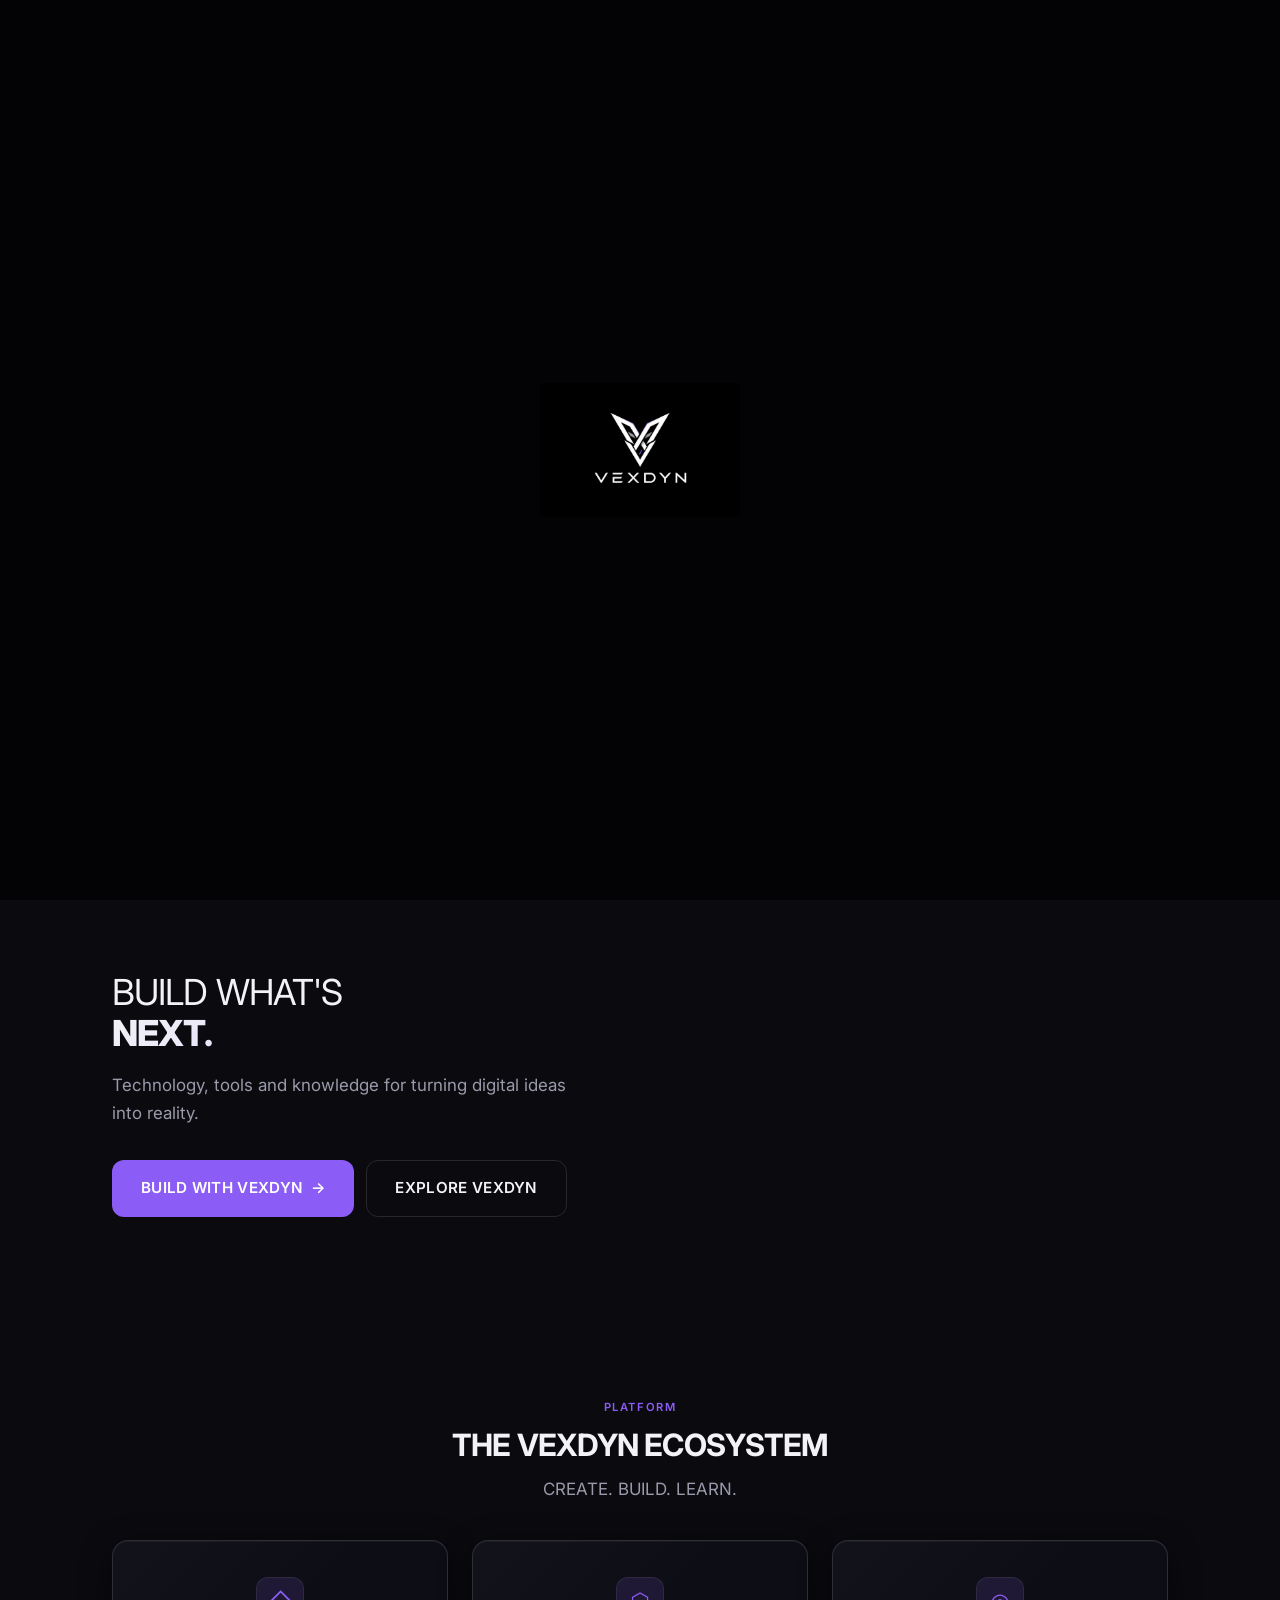
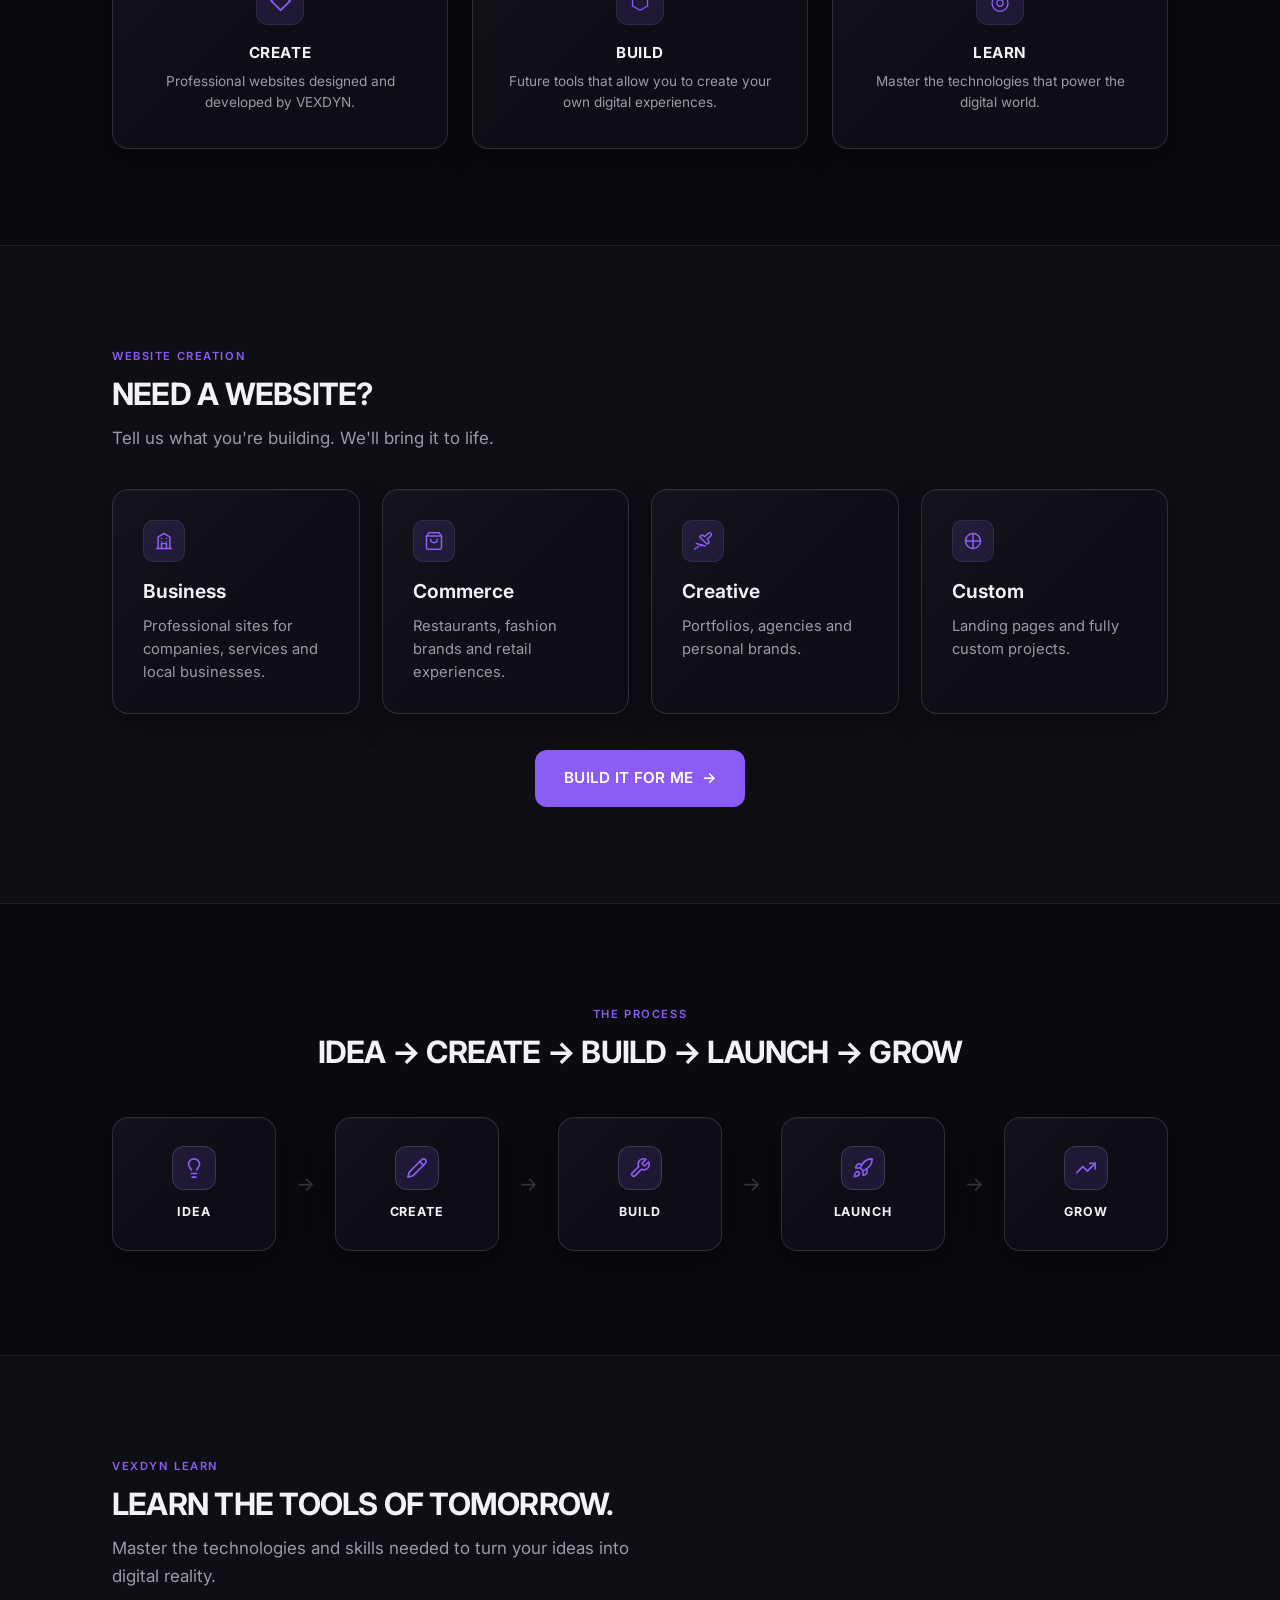
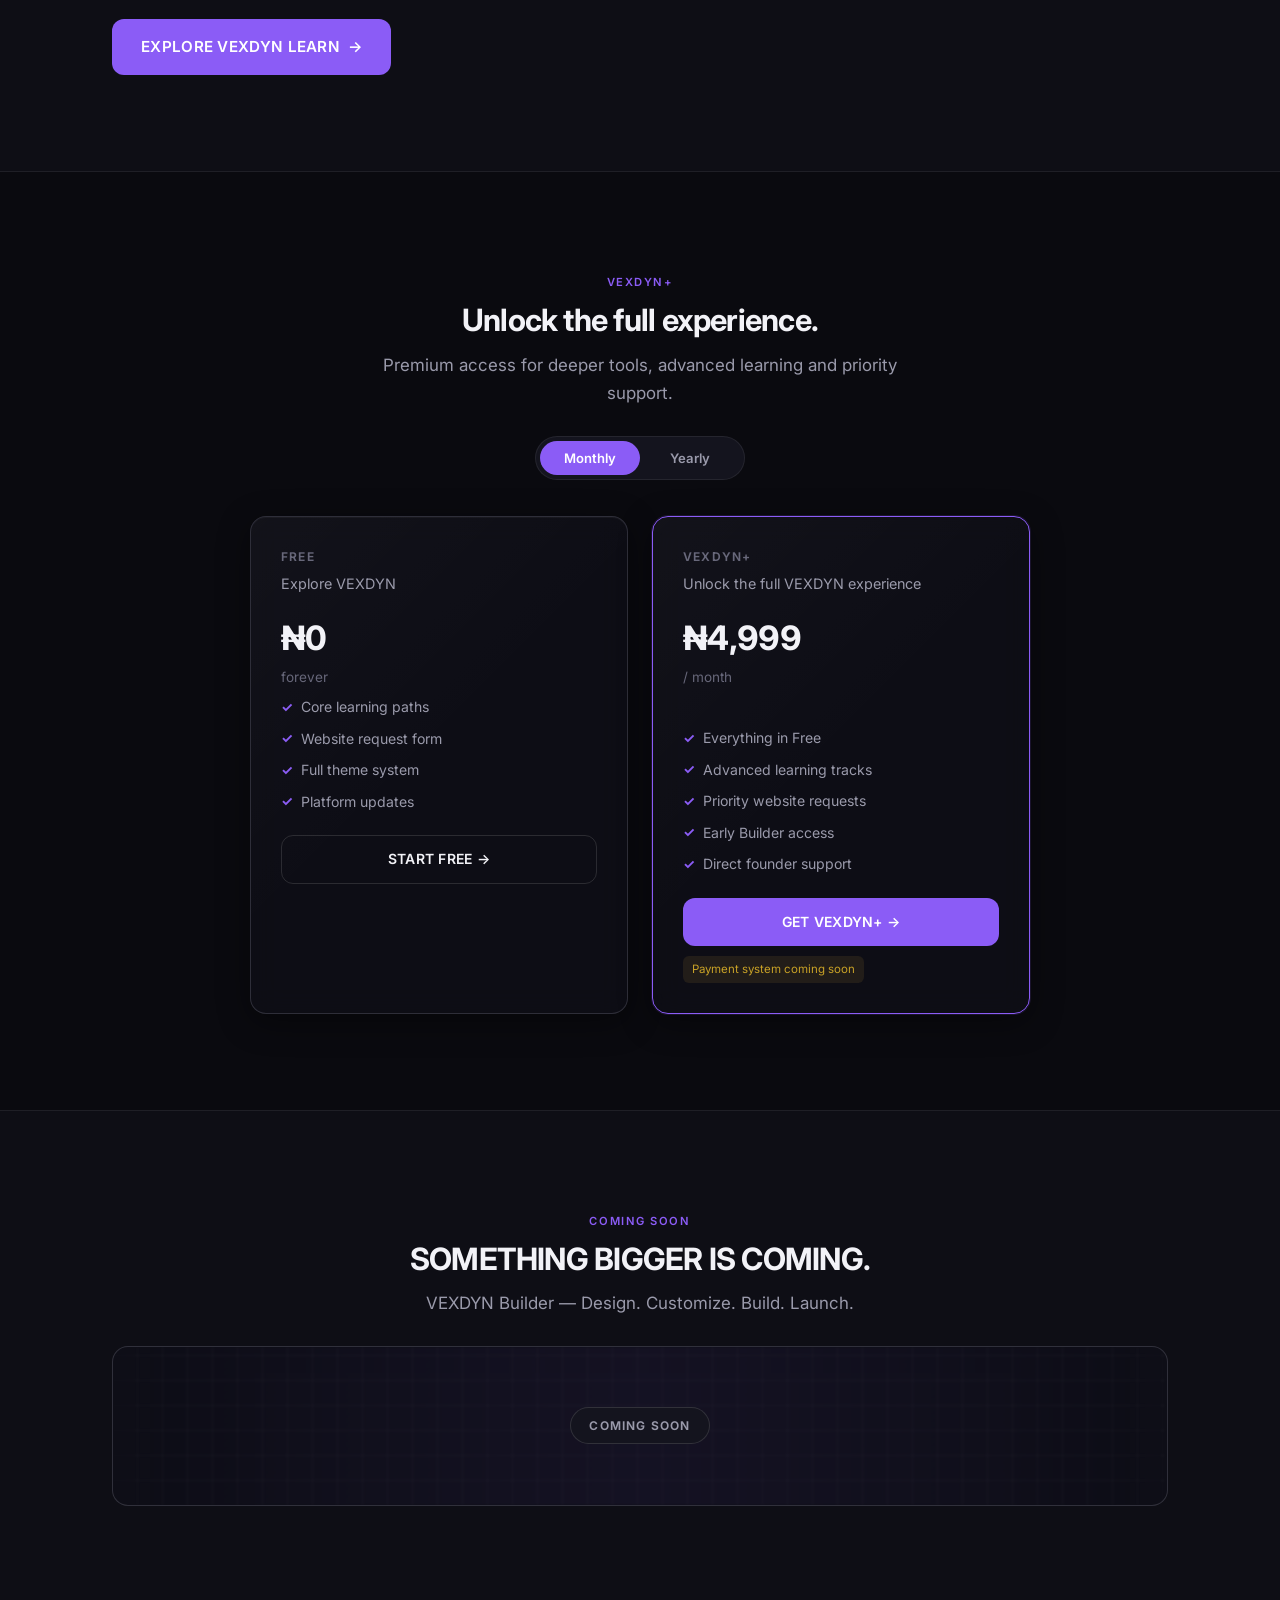
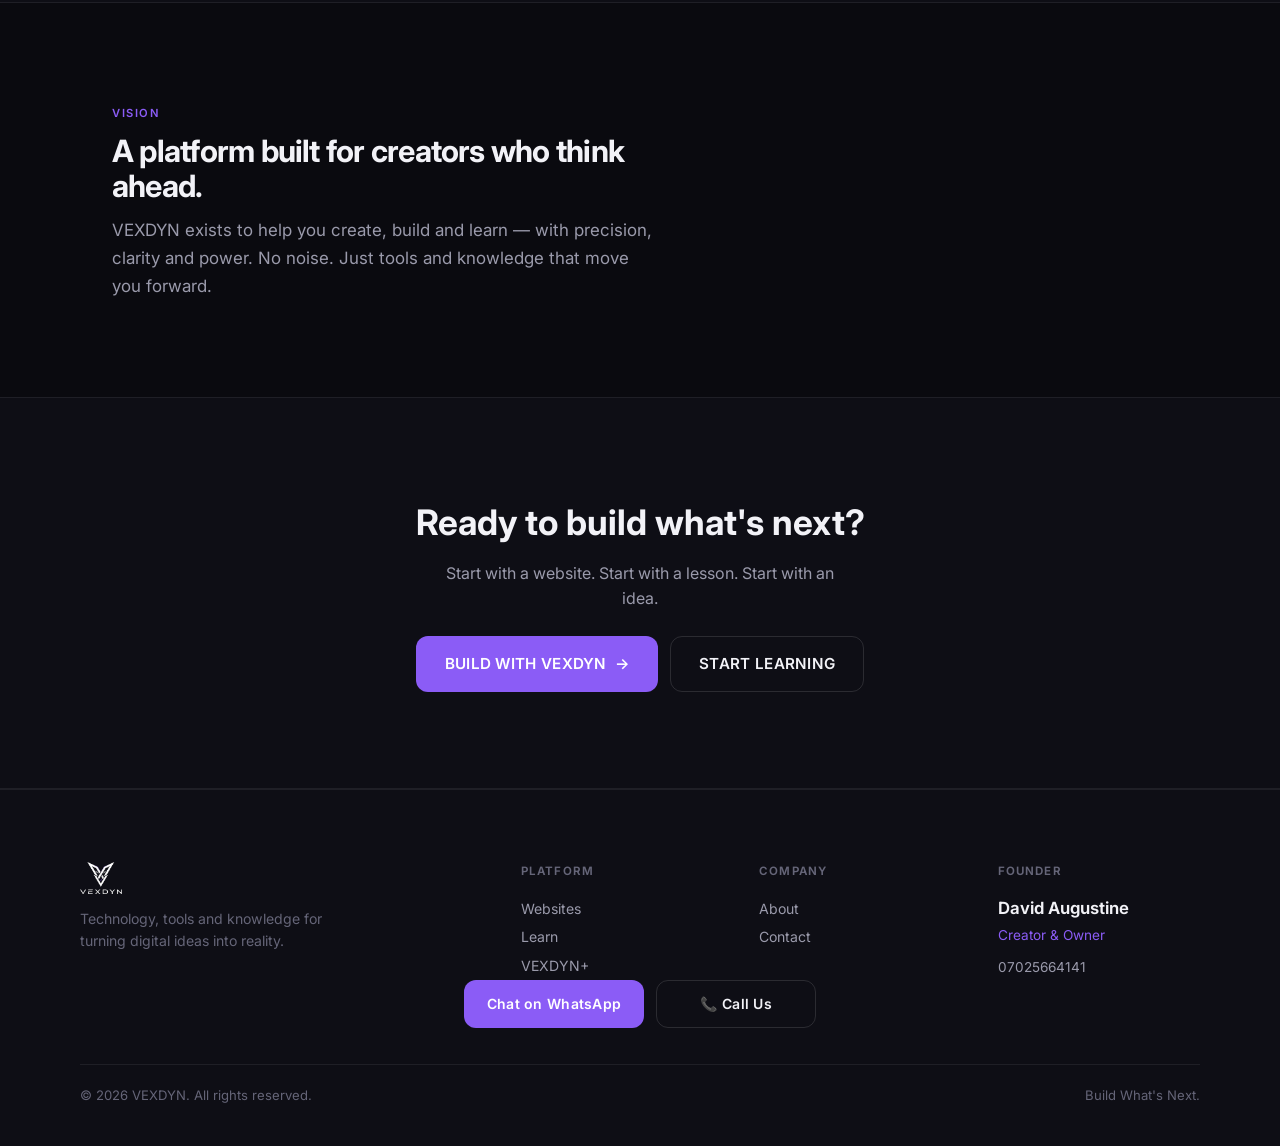
==== commit 05dadeeb: "Add files via upload" ====
--- a/index.html
+++ b/index.html
@@ -364,19 +364,15 @@
         </div>
       </div>
     </div>
+    <div class="footer-contact-actions">
+      <a href="https://wa.me/2347025664141" class="btn btn-primary footer-contact-btn" target="_blank" rel="noopener noreferrer">Chat on WhatsApp</a>
+      <a href="tel:+2347025664141" class="btn btn-secondary footer-contact-btn">📞 Call Us</a>
+    </div>
     <div class="footer-bottom">
       <span>© 2026 VEXDYN. All rights reserved.</span>
       <span>Build What's Next.</span>
     </div>
   </footer>
-
-  <!-- WhatsApp customer service -->
-  <a href="https://wa.me/2347025664141" class="wa-float" target="_blank" rel="noopener noreferrer" aria-label="Chat with VEXDYN on WhatsApp">
-    <svg viewBox="0 0 24 24" width="28" height="28" aria-hidden="true" fill="currentColor">
-      <path d="M17.472 14.382c-.297-.149-1.758-.867-2.03-.967-.273-.099-.471-.148-.67.15-.197.297-.767.966-.94 1.164-.173.199-.347.223-.644.075-.297-.15-1.255-.463-2.39-1.475-.883-.788-1.48-1.761-1.653-2.059-.173-.297-.018-.458.13-.606.134-.133.298-.347.446-.52.149-.174.198-.298.298-.497.099-.198.05-.371-.025-.52-.075-.149-.669-1.612-.916-2.207-.242-.579-.487-.5-.669-.51-.173-.008-.371-.01-.57-.01-.198 0-.52.074-.792.372-.272.297-1.04 1.016-1.04 2.479 0 1.462 1.065 2.875 1.213 3.074.149.198 2.096 3.2 5.077 4.487.709.306 1.262.489 1.694.625.712.227 1.36.195 1.871.118.571-.085 1.758-.719 2.006-1.413.248-.694.248-1.289.173-1.413-.074-.124-.272-.198-.57-.347m-5.421 7.403h-.004a9.87 9.87 0 01-5.031-1.378l-.361-.214-3.741.982.998-3.648-.235-.374a9.86 9.86 0 01-1.51-5.26c.001-5.45 4.436-9.884 9.888-9.884 2.64 0 5.122 1.03 6.988 2.898a9.825 9.825 0 012.893 6.994c-.003 5.45-4.435 9.884-9.885 9.884m8.413-18.297A11.815 11.815 0 0012.05 0C5.495 0 .16 5.335.157 11.892c0 2.096.547 4.142 1.588 5.945L.057 24l6.305-1.654a11.882 11.882 0 005.683 1.448h.005c6.554 0 11.89-5.335 11.893-11.893a11.821 11.821 0 00-3.48-8.413z"/>
-    </svg>
-  </a>
-
-  <script src="script.js"></script>
+<script src="script.js"></script>
 </body>
 </html>
--- a/style.css
+++ b/style.css
@@ -2158,3 +2158,512 @@
   .course-grid { gap: 24px; }
 }
 
+
+/* ========== HTML COURSE VIEW ========== */
+.course-view,
+.lesson-view {
+  animation: courseFadeIn 0.4s ease;
+}
+@keyframes courseFadeIn {
+  from { opacity: 0; transform: translateY(12px); }
+  to { opacity: 1; transform: translateY(0); }
+}
+.course-back {
+  margin-bottom: 20px;
+}
+.course-view-header {
+  padding-bottom: 24px;
+}
+.course-view-tech {
+  font-size: 0.75rem;
+  font-weight: 700;
+  letter-spacing: 0.14em;
+  text-transform: uppercase;
+}
+.course-view-title {
+  font-size: clamp(1.6rem, 3.5vw, 2.2rem);
+  font-weight: 750;
+  letter-spacing: -0.025em;
+  margin: 6px 0 8px;
+}
+.course-view-sub {
+  color: var(--text-secondary);
+  font-size: 0.98rem;
+  margin-bottom: 20px;
+}
+.course-view-progress {
+  max-width: 360px;
+}
+.course-view-pct {
+  font-size: 1.5rem;
+  font-weight: 700;
+  margin-bottom: 8px;
+}
+.course-view-bar {
+  margin-bottom: 8px;
+  height: 6px;
+}
+.course-view-status {
+  font-size: 0.72rem;
+  font-weight: 650;
+  letter-spacing: 0.1em;
+  text-transform: uppercase;
+  color: var(--text-muted);
+}
+.course-complete-banner {
+  margin-top: 18px;
+  padding: 12px 16px;
+  border-radius: var(--radius-md);
+  background: rgba(227, 79, 38, 0.12);
+  border: 1px solid rgba(227, 79, 38, 0.35);
+  color: #e34f26;
+  font-weight: 650;
+  font-size: 0.9rem;
+  letter-spacing: 0.04em;
+}
+
+.lesson-list {
+  display: flex;
+  flex-direction: column;
+  gap: 12px;
+}
+
+/* Lesson cards — must override global button { background:none; border:none } */
+button.lesson-item,
+.lesson-item {
+  display: flex !important;
+  flex-direction: column !important;
+  align-items: stretch !important;
+  gap: 8px !important;
+  width: 100% !important;
+  max-width: 100% !important;
+  box-sizing: border-box !important;
+  text-align: left !important;
+  padding: 18px 18px 16px !important;
+  margin: 0 !important;
+  background: var(--bg-card) !important;
+  border: 1px solid var(--border-metal) !important;
+  border-radius: var(--radius-lg) !important;
+  color: var(--text-primary) !important;
+  cursor: pointer !important;
+  backdrop-filter: blur(16px) !important;
+  -webkit-backdrop-filter: blur(16px) !important;
+  box-shadow: var(--shadow) !important;
+  transition: border-color 0.28s ease, transform 0.28s ease, box-shadow 0.28s ease !important;
+  font-family: inherit !important;
+  appearance: none !important;
+  -webkit-appearance: none !important;
+}
+button.lesson-item:hover,
+.lesson-item:hover {
+  border-color: color-mix(in srgb, var(--accent) 55%, var(--border-strong)) !important;
+  transform: translateY(-2px) !important;
+  box-shadow: var(--shadow-lg), 0 0 24px var(--accent-soft) !important;
+}
+button.lesson-item:active,
+.lesson-item:active {
+  transform: translateY(0) scale(0.995) !important;
+}
+button.lesson-item:focus-visible,
+.lesson-item:focus-visible {
+  outline: 2px solid var(--accent) !important;
+  outline-offset: 2px !important;
+}
+button.lesson-item.is-complete,
+.lesson-item.is-complete {
+  border-color: color-mix(in srgb, var(--accent) 35%, var(--border-metal)) !important;
+}
+
+.lesson-item-top {
+  display: flex;
+  align-items: center;
+  justify-content: space-between;
+  gap: 12px;
+  width: 100%;
+}
+.lesson-item-num {
+  display: block;
+  font-size: 0.78rem;
+  font-weight: 700;
+  letter-spacing: 0.08em;
+  color: var(--accent);
+  flex-shrink: 0;
+}
+.lesson-item-title {
+  display: block;
+  font-size: 1rem;
+  font-weight: 700;
+  letter-spacing: -0.015em;
+  line-height: 1.3;
+  color: var(--text-primary);
+}
+.lesson-item-mission {
+  display: block;
+  font-size: 0.86rem;
+  color: var(--text-secondary);
+  line-height: 1.5;
+}
+
+/* Status badges — pills, not plain text */
+.lesson-badge {
+  display: inline-flex;
+  align-items: center;
+  gap: 4px;
+  flex-shrink: 0;
+  padding: 4px 10px;
+  border-radius: 999px;
+  font-size: 0.65rem;
+  font-weight: 700;
+  letter-spacing: 0.08em;
+  text-transform: uppercase;
+  line-height: 1.2;
+  white-space: nowrap;
+  border: 1px solid transparent;
+}
+.lesson-badge-open {
+  background: var(--bg-elevated);
+  color: var(--text-muted);
+  border-color: var(--border);
+}
+.lesson-badge-done {
+  background: var(--accent-soft);
+  color: var(--accent);
+  border-color: color-mix(in srgb, var(--accent) 35%, transparent);
+}
+.lesson-badge-icon {
+  font-size: 0.72rem;
+  line-height: 1;
+}
+
+/* Theme polish — Aurora needs stronger glass contrast */
+[data-theme="aurora"] button.lesson-item,
+[data-theme="aurora"] .lesson-item {
+  background: rgba(255, 255, 255, 0.72) !important;
+  border-color: rgba(0, 0, 0, 0.08) !important;
+  box-shadow: 0 4px 20px rgba(0, 0, 0, 0.06) !important;
+}
+[data-theme="aurora"] button.lesson-item:hover,
+[data-theme="aurora"] .lesson-item:hover {
+  border-color: color-mix(in srgb, var(--accent) 40%, rgba(0,0,0,0.12)) !important;
+  box-shadow: 0 8px 28px rgba(0, 0, 0, 0.1), 0 0 20px var(--accent-soft) !important;
+}
+[data-theme="ice"] button.lesson-item,
+[data-theme="ice"] .lesson-item {
+  border-color: color-mix(in srgb, var(--accent) 25%, var(--border-metal)) !important;
+}
+[data-theme="ice"] button.lesson-item:hover,
+[data-theme="ice"] .lesson-item:hover {
+  box-shadow: var(--shadow-lg), 0 0 28px rgba(56, 189, 248, 0.18) !important;
+}
+
+/* Subtle per-lesson ambient identity on lesson page */
+.lesson-view {
+  position: relative;
+}
+.lesson-view::before {
+  content: "";
+  position: absolute;
+  pointer-events: none;
+  inset: 0;
+  z-index: 0;
+  opacity: 0.55;
+  transition: background 0.5s ease;
+}
+.lesson-view > * { position: relative; z-index: 1; }
+.lesson-view[data-lesson-ambient="1"]::before {
+  background: radial-gradient(ellipse 60% 40% at 15% 10%, var(--accent-soft), transparent 70%);
+}
+.lesson-view[data-lesson-ambient="2"]::before {
+  background: radial-gradient(ellipse 55% 38% at 85% 12%, var(--accent-soft), transparent 70%);
+}
+.lesson-view[data-lesson-ambient="3"]::before {
+  background: radial-gradient(ellipse 50% 42% at 50% 18%, var(--accent-soft), transparent 72%);
+}
+.lesson-view[data-lesson-ambient="4"]::before {
+  background: radial-gradient(ellipse 58% 36% at 80% 70%, var(--accent-soft), transparent 70%);
+}
+.lesson-view[data-lesson-ambient="5"]::before {
+  background: radial-gradient(ellipse 52% 40% at 20% 75%, var(--accent-soft), transparent 70%);
+}
+.lesson-view[data-lesson-ambient="6"]::before {
+  background: radial-gradient(ellipse 48% 44% at 70% 40%, var(--accent-soft), transparent 72%);
+}
+.lesson-view[data-lesson-ambient="7"]::before {
+  background: radial-gradient(ellipse 56% 34% at 30% 50%, var(--accent-soft), transparent 70%);
+}
+.lesson-view[data-lesson-ambient="8"]::before {
+  background: radial-gradient(ellipse 60% 38% at 55% 85%, var(--accent-soft), transparent 70%);
+}
+
+@media (max-width: 600px) {
+  button.lesson-item,
+  .lesson-item {
+    padding: 16px 14px 14px !important;
+  }
+  .lesson-item-title {
+    font-size: 0.95rem;
+  }
+  .lesson-item-mission {
+    font-size: 0.82rem;
+  }
+}
+
+/* Lesson detail */
+.lesson-view-inner {
+  max-width: 720px;
+}
+.lesson-header {
+  margin-bottom: 28px;
+}
+.lesson-num {
+  font-size: 0.72rem;
+  font-weight: 700;
+  letter-spacing: 0.14em;
+  color: #e34f26;
+}
+.lesson-title {
+  font-size: clamp(1.4rem, 3.2vw, 1.9rem);
+  font-weight: 750;
+  letter-spacing: -0.02em;
+  margin: 8px 0 10px;
+}
+.lesson-mission {
+  color: var(--text-secondary);
+  font-size: 1.02rem;
+  line-height: 1.6;
+}
+.lesson-block {
+  margin-bottom: 24px;
+}
+.lesson-block-title {
+  font-size: 0.75rem;
+  font-weight: 650;
+  letter-spacing: 0.12em;
+  text-transform: uppercase;
+  color: var(--text-muted);
+  margin-bottom: 12px;
+}
+.lesson-def {
+  margin-bottom: 14px;
+  padding: 14px 16px;
+  background: var(--bg-elevated);
+  border: 1px solid var(--border);
+  border-radius: var(--radius-md);
+}
+.lesson-def-label {
+  display: block;
+  font-size: 0.7rem;
+  font-weight: 650;
+  letter-spacing: 0.08em;
+  text-transform: uppercase;
+  color: #e34f26;
+  margin-bottom: 6px;
+}
+.lesson-def p {
+  margin: 0;
+  font-size: 0.95rem;
+  color: var(--text-secondary);
+  line-height: 1.6;
+}
+.lesson-code {
+  margin: 0;
+  padding: 16px 18px;
+  background: var(--bg-elevated);
+  border: 1px solid var(--border-metal);
+  border-radius: var(--radius-md);
+  overflow-x: auto;
+  font-family: "SF Mono", "Fira Code", "Consolas", "Courier New", monospace;
+  font-size: 0.82rem;
+  line-height: 1.55;
+  color: var(--text-primary);
+  white-space: pre;
+  -webkit-overflow-scrolling: touch;
+}
+.lesson-challenge {
+  margin: 0;
+  padding: 16px 18px;
+  background: rgba(227, 79, 38, 0.08);
+  border: 1px solid rgba(227, 79, 38, 0.22);
+  border-radius: var(--radius-md);
+  color: var(--text-secondary);
+  font-size: 0.95rem;
+  line-height: 1.6;
+}
+.lesson-actions {
+  display: flex;
+  flex-wrap: wrap;
+  gap: 10px;
+  margin-top: 28px;
+  padding-top: 20px;
+  border-top: 1px solid var(--border);
+}
+.lesson-actions .btn {
+  flex: 1 1 auto;
+  min-width: 120px;
+}
+@media (max-width: 600px) {
+  .lesson-actions .btn {
+    width: 100%;
+  }
+}
+
+/* JavaScript course accent */
+.js-code {
+  border-color: rgba(247, 223, 30, 0.35) !important;
+  box-shadow: 0 0 20px rgba(247, 223, 30, 0.08);
+}
+[data-theme="aurora"] .js-code {
+  border-color: rgba(180, 140, 0, 0.35) !important;
+}
+#jsCourseView .lesson-item:hover {
+  border-color: rgba(247, 223, 30, 0.5) !important;
+  box-shadow: var(--shadow-lg), 0 0 24px rgba(247, 223, 30, 0.15) !important;
+}
+#jsCourseView .lesson-badge-done {
+  color: #c4a000;
+  border-color: rgba(247, 223, 30, 0.4);
+  background: rgba(247, 223, 30, 0.12);
+}
+[data-theme="aurora"] #jsCourseView .lesson-badge-done {
+  color: #8a7000;
+}
+
+
+/* React course accent */
+.react-code {
+  border-color: rgba(97, 218, 251, 0.4) !important;
+  box-shadow: 0 0 20px rgba(97, 218, 251, 0.1);
+}
+#reactCourseView .lesson-item:hover {
+  border-color: rgba(97, 218, 251, 0.55) !important;
+  box-shadow: var(--shadow-lg), 0 0 24px rgba(97, 218, 251, 0.18) !important;
+}
+#reactCourseView .lesson-badge-done {
+  color: #149ECA;
+  border-color: rgba(97, 218, 251, 0.4);
+  background: rgba(97, 218, 251, 0.12);
+}
+
+/* ========== LEARN ENTRY LOADER ========== */
+.learn-entry-loader {
+  position: fixed;
+  inset: 0;
+  z-index: 10000;
+  display: flex;
+  align-items: center;
+  justify-content: center;
+  background: var(--bg-primary, #0a0a0f);
+  transition: opacity 0.65s ease, visibility 0.65s ease;
+}
+.learn-entry-loader .learn-entry-wordmark {
+  width: min(280px, 70vw);
+  height: auto;
+  opacity: 0;
+  transform: translateY(8px);
+  transition: opacity 1.4s cubic-bezier(0.16, 1, 0.3, 1), transform 1.4s cubic-bezier(0.16, 1, 0.3, 1);
+  background: transparent !important;
+}
+.learn-entry-loader.is-visible .learn-entry-wordmark {
+  opacity: 1;
+  transform: translateY(0);
+}
+.learn-entry-loader.is-done {
+  opacity: 0;
+  visibility: hidden;
+  pointer-events: none;
+}
+html.learn-entry-pending body {
+  overflow: hidden;
+}
+[data-theme="aurora"] .learn-entry-loader .learn-entry-wordmark {
+  filter: brightness(0) saturate(100%);
+  opacity: 0;
+}
+[data-theme="aurora"] .learn-entry-loader.is-visible .learn-entry-wordmark {
+  opacity: 0.88;
+}
+
+/* Learn hero wordmark */
+.learn-hero-wordmark {
+  display: block;
+  width: auto;
+  max-width: min(420px, 82vw);
+  height: auto;
+  margin: 0 auto 18px;
+  background: transparent !important;
+}
+@media (min-width: 900px) {
+  .learn-hero-wordmark {
+    max-width: min(520px, 48vw);
+  }
+}
+[data-theme="aurora"] .learn-hero-wordmark {
+  filter: brightness(0) saturate(100%);
+  opacity: 0.88;
+}
+
+/* Homepage footer contact buttons (not floating) */
+.footer-contact-actions {
+  display: flex;
+  flex-wrap: wrap;
+  gap: 12px;
+  justify-content: center;
+  max-width: var(--max-width);
+  margin: 0 auto 28px;
+  padding: 0 20px;
+}
+.footer-contact-btn {
+  min-width: 160px;
+  text-align: center;
+}
+
+/* Course-specific lesson list accents */
+#htmlCourseView .lesson-item-num { color: #e34f26 !important; }
+#htmlCourseView .lesson-item:hover {
+  border-color: rgba(227, 79, 38, 0.55) !important;
+  box-shadow: var(--shadow-lg), 0 0 24px rgba(227, 79, 38, 0.18) !important;
+}
+#htmlCourseView .lesson-badge-done {
+  color: #e34f26;
+  border-color: rgba(227, 79, 38, 0.4);
+  background: rgba(227, 79, 38, 0.12);
+}
+
+#cssCourseView .lesson-item-num { color: #1572b6 !important; }
+#cssCourseView .lesson-item:hover {
+  border-color: rgba(21, 114, 182, 0.55) !important;
+  box-shadow: var(--shadow-lg), 0 0 24px rgba(21, 114, 182, 0.18) !important;
+}
+#cssCourseView .lesson-badge-done {
+  color: #1572b6;
+  border-color: rgba(21, 114, 182, 0.4);
+  background: rgba(21, 114, 182, 0.12);
+}
+
+#jsCourseView .lesson-item-num { color: #f7df1e !important; }
+#jsCourseView .lesson-item:hover {
+  border-color: rgba(247, 223, 30, 0.5) !important;
+  box-shadow: var(--shadow-lg), 0 0 24px rgba(247, 223, 30, 0.15) !important;
+}
+
+#reactCourseView .lesson-item-num { color: #61dafb !important; }
+#reactCourseView .lesson-item:hover {
+  border-color: rgba(97, 218, 251, 0.55) !important;
+  box-shadow: var(--shadow-lg), 0 0 24px rgba(97, 218, 251, 0.18) !important;
+}
+
+/* Course identity chip on lesson pages */
+.lesson-course-chip {
+  display: inline-flex;
+  align-items: center;
+  gap: 8px;
+  font-size: 0.72rem;
+  font-weight: 700;
+  letter-spacing: 0.12em;
+  text-transform: uppercase;
+  margin-bottom: 10px;
+}
+.lesson-course-chip svg {
+  width: 18px;
+  height: 18px;
+}
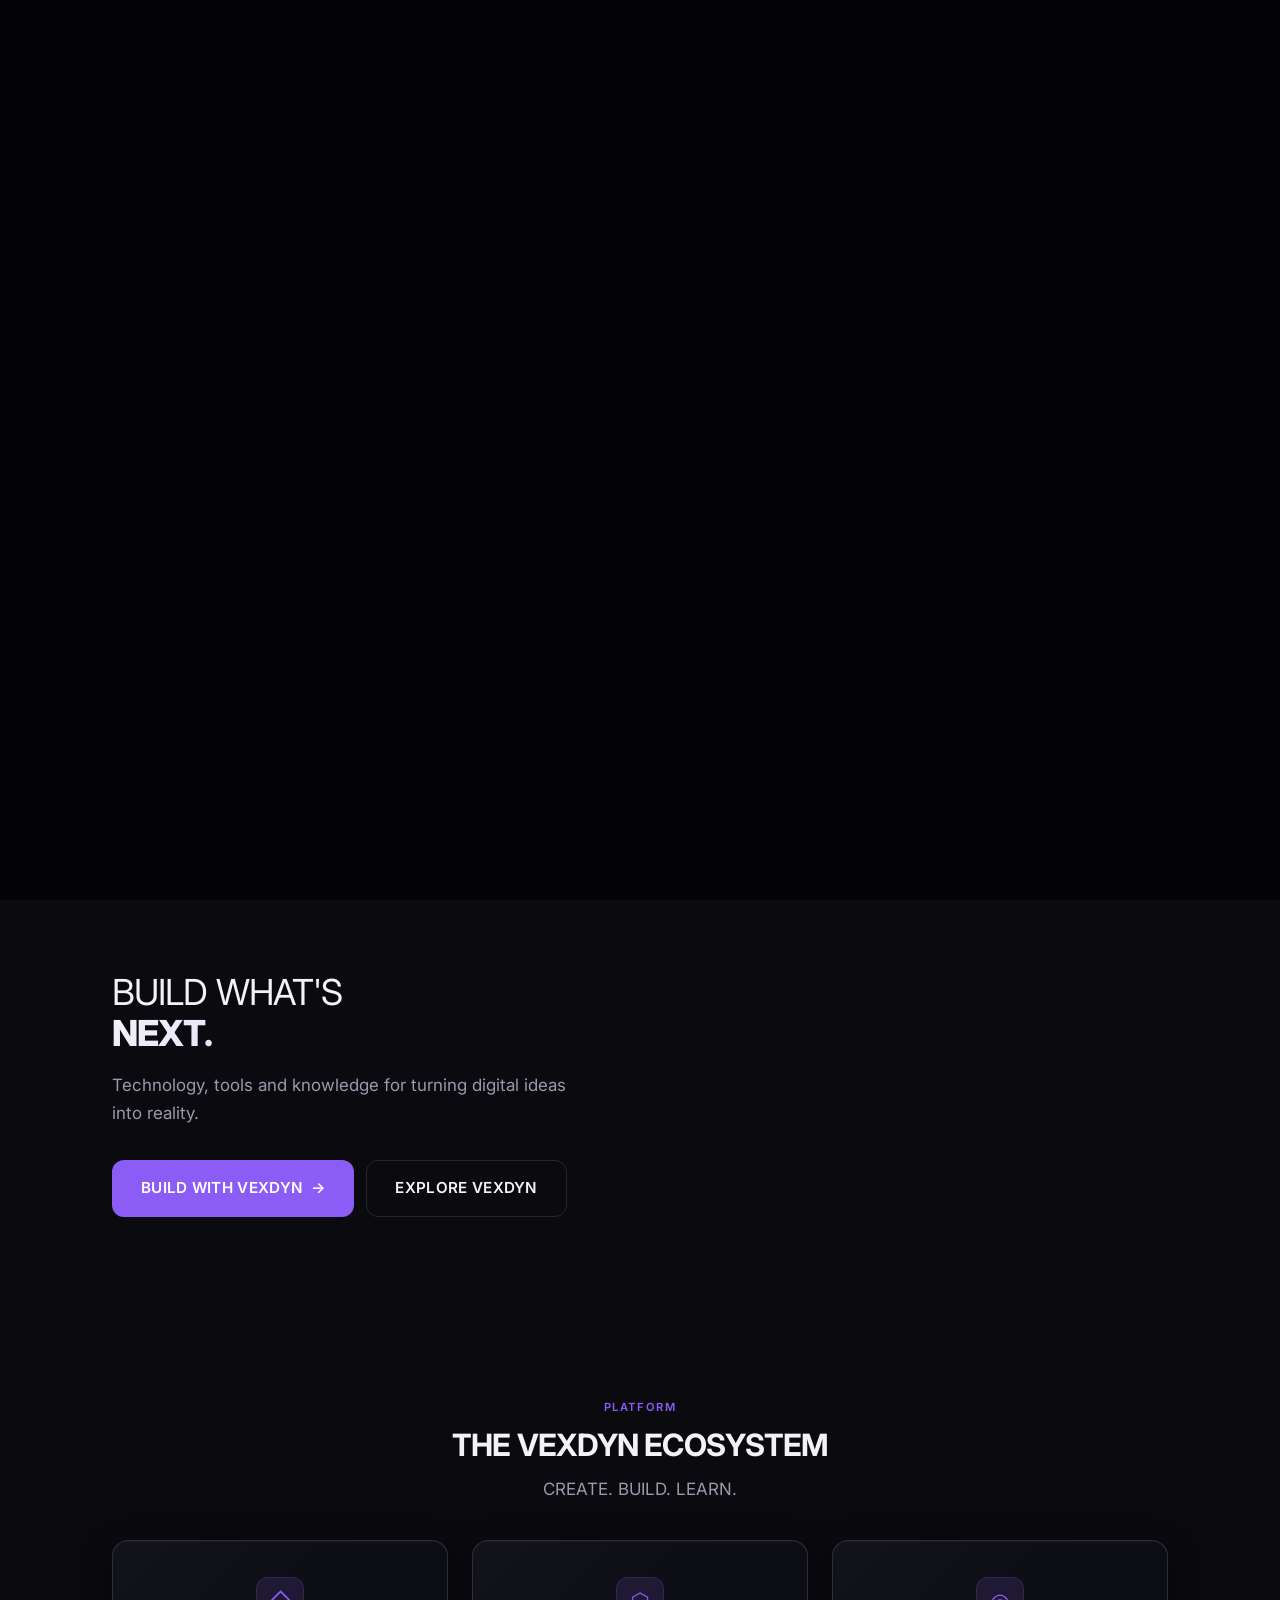
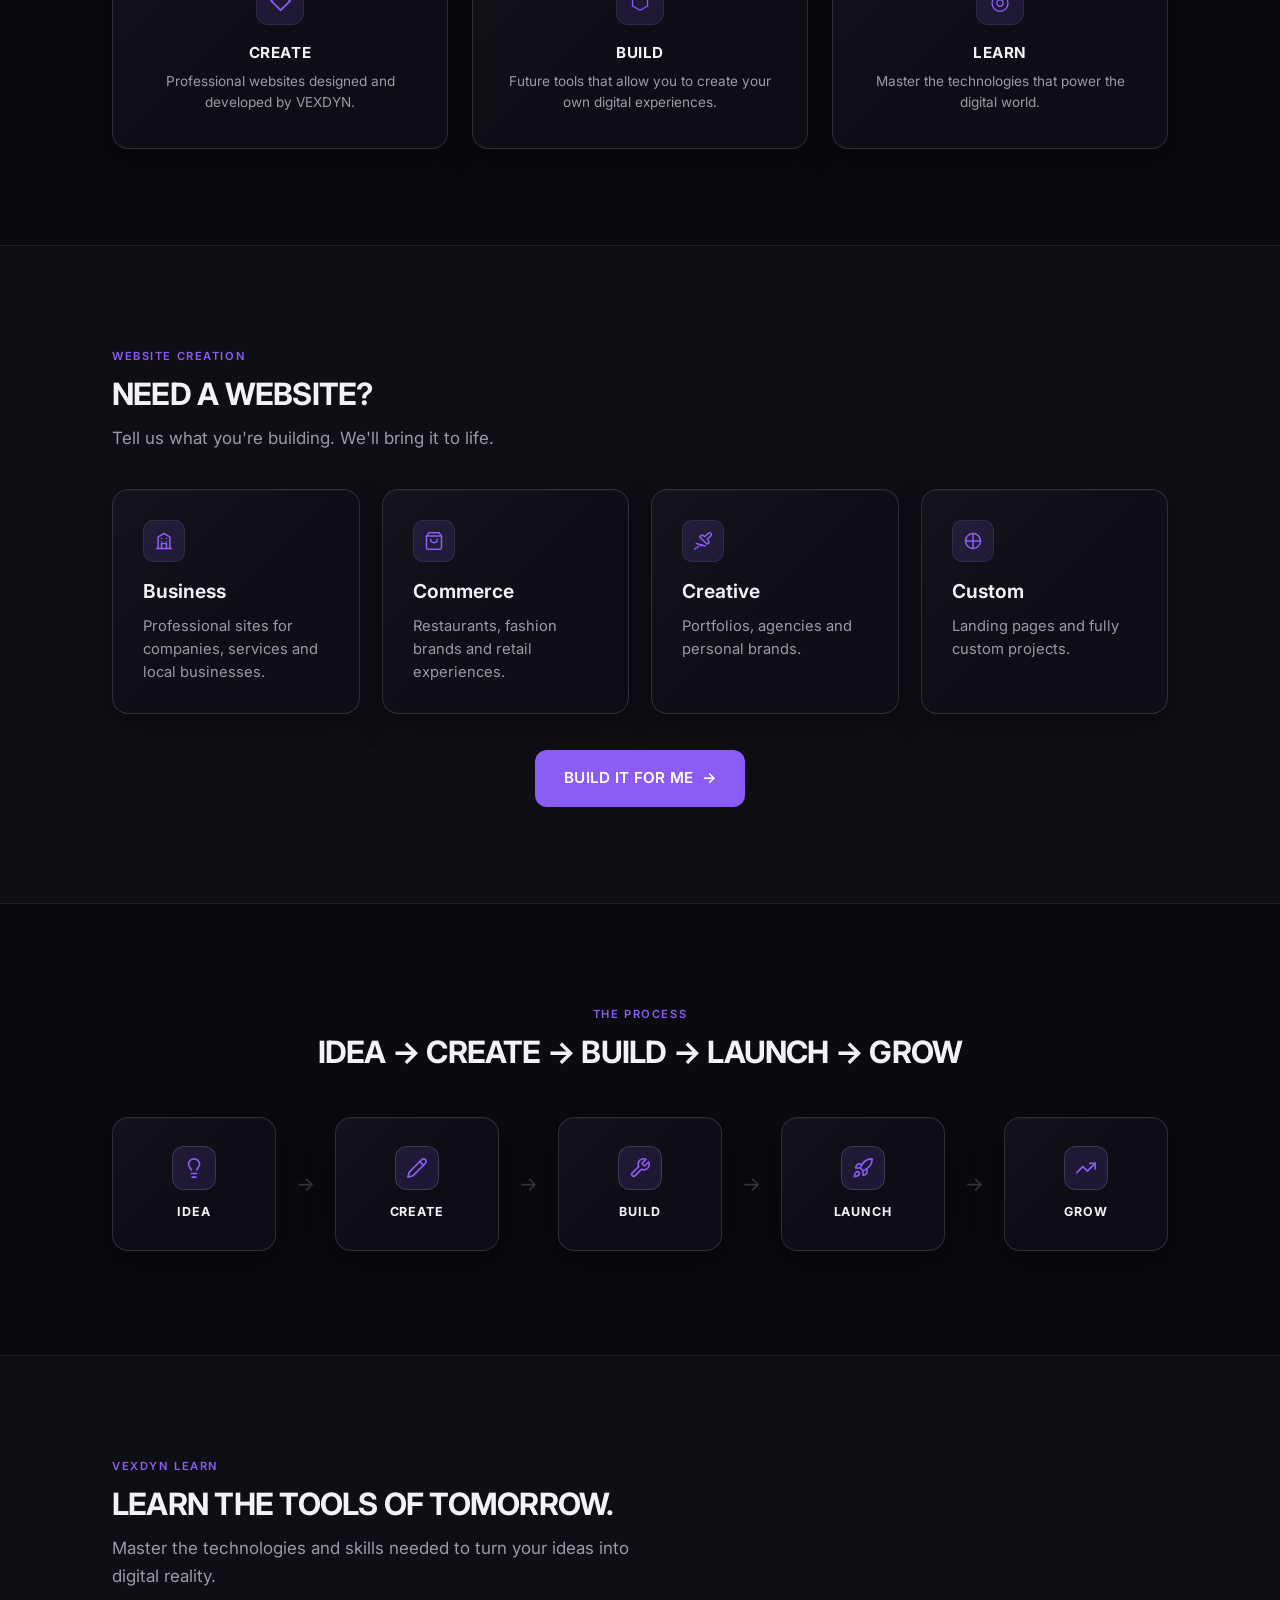
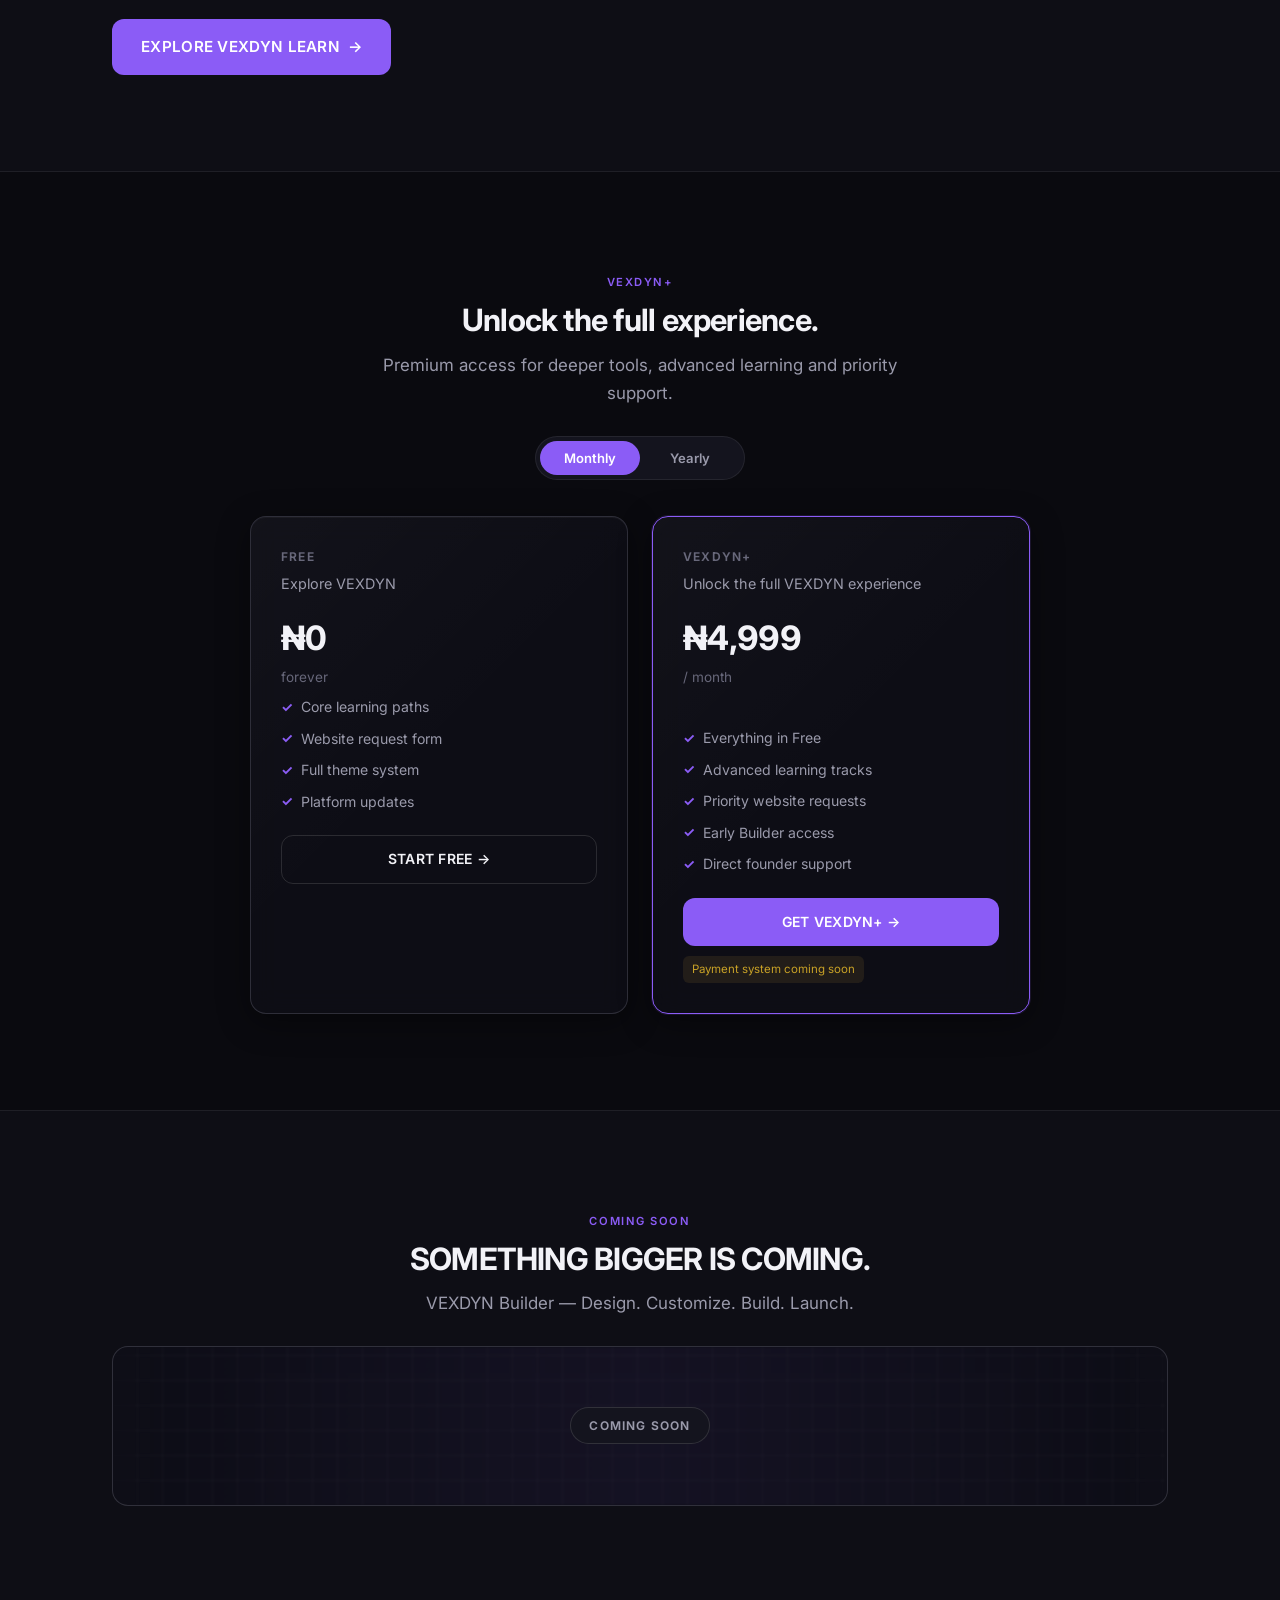
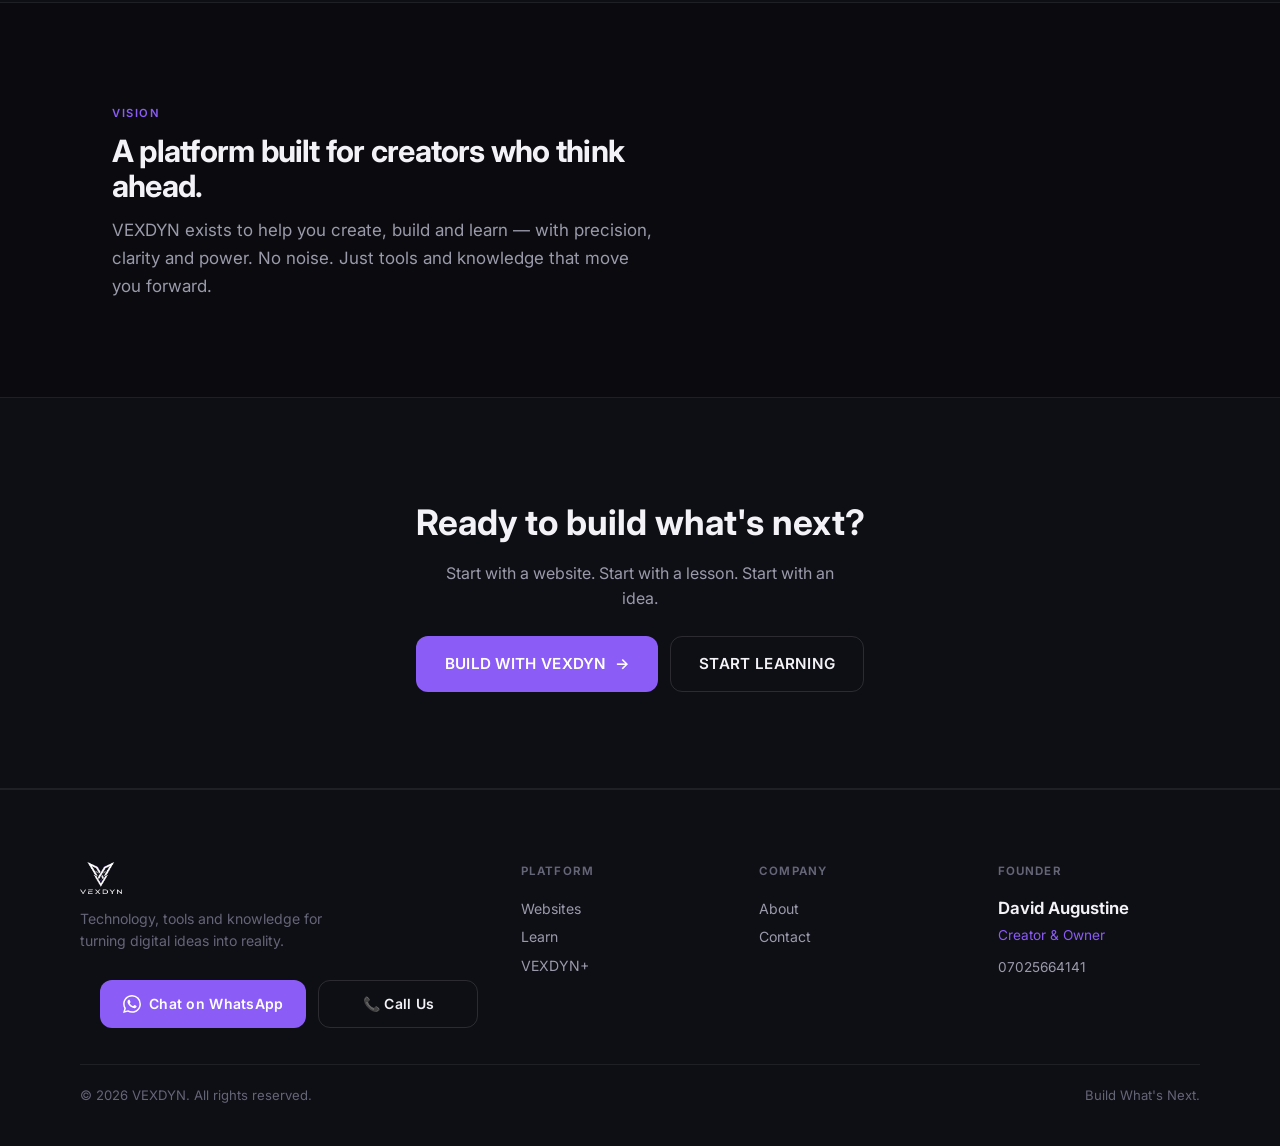
==== commit cf839068: "Add files via upload" ====
--- a/index.html
+++ b/index.html
@@ -365,8 +365,11 @@
       </div>
     </div>
     <div class="footer-contact-actions">
-      <a href="https://wa.me/2347025664141" class="btn btn-primary footer-contact-btn" target="_blank" rel="noopener noreferrer">Chat on WhatsApp</a>
-      <a href="tel:+2347025664141" class="btn btn-secondary footer-contact-btn">📞 Call Us</a>
+      <a href="https://wa.me/2347025664141" class="btn btn-primary footer-contact-btn" target="_blank" rel="noopener noreferrer" aria-label="Chat on WhatsApp">
+        <svg class="wa-icon" viewBox="0 0 24 24" width="18" height="18" aria-hidden="true"><path fill="currentColor" d="M17.472 14.382c-.297-.149-1.758-.867-2.03-.967-.273-.099-.471-.148-.67.15-.197.297-.767.966-.94 1.164-.173.199-.347.223-.644.075-.297-.15-1.255-.463-2.39-1.475-.883-.788-1.48-1.761-1.653-2.059-.173-.297-.018-.458.13-.606.134-.133.298-.347.446-.52.149-.174.198-.298.298-.497.099-.198.05-.371-.025-.52-.075-.149-.669-1.612-.916-2.207-.242-.579-.487-.5-.669-.51-.173-.008-.371-.01-.57-.01-.198 0-.52.074-.792.372-.272.297-1.04 1.016-1.04 2.479 0 1.462 1.065 2.875 1.213 3.074.149.198 2.096 3.2 5.077 4.487.709.306 1.262.489 1.694.625.712.227 1.36.195 1.871.118.571-.085 1.758-.719 2.006-1.413.248-.694.248-1.289.173-1.413-.074-.124-.272-.198-.57-.347m-5.421 7.403h-.004a9.87 9.87 0 01-5.031-1.378l-.361-.214-3.741.982.998-3.648-.235-.374a9.86 9.86 0 01-1.51-5.26c.001-5.45 4.436-9.884 9.888-9.884 2.64 0 5.122 1.03 6.988 2.898a9.825 9.825 0 012.893 6.994c-.003 5.45-4.435 9.884-9.885 9.884m8.413-18.297A11.815 11.815 0 0012.05 0C5.495 0 .16 5.335.157 11.892c0 2.096.547 4.142 1.588 5.945L.057 24l6.305-1.654a11.882 11.882 0 005.683 1.448h.005c6.554 0 11.89-5.335 11.893-11.893a11.821 11.821 0 00-3.48-8.413z"/></svg>
+        Chat on WhatsApp
+      </a>
+      <a href="tel:+2347025664141" class="btn btn-secondary footer-contact-btn" aria-label="Call VEXDYN">📞 Call Us</a>
     </div>
     <div class="footer-bottom">
       <span>© 2026 VEXDYN. All rights reserved.</span>
--- a/style.css
+++ b/style.css
@@ -2667,3 +2667,59 @@
   width: 18px;
   height: 18px;
 }
+
+
+/* Learn entry loader safety */
+.learn-entry-loader {
+  position: fixed;
+  inset: 0;
+  z-index: 10000;
+  display: flex;
+  align-items: center;
+  justify-content: center;
+  background: var(--bg-primary, #0a0a0f);
+  transition: opacity 0.65s ease, visibility 0.65s ease;
+}
+.learn-entry-loader.is-done {
+  opacity: 0 !important;
+  visibility: hidden !important;
+  pointer-events: none !important;
+}
+
+/* Footer contact left aligned */
+.footer-contact-actions {
+  display: flex;
+  flex-wrap: wrap;
+  gap: 12px;
+  justify-content: flex-start;
+  max-width: var(--max-width, 1120px);
+  margin: 0 auto 28px;
+  padding: 0 20px;
+}
+.footer-contact-btn {
+  display: inline-flex;
+  align-items: center;
+  justify-content: center;
+  gap: 8px;
+  min-width: 160px;
+}
+.footer-contact-btn .wa-icon {
+  flex-shrink: 0;
+}
+
+/* Course logos in course headers */
+.course-view-logo-row {
+  display: flex;
+  align-items: center;
+  gap: 12px;
+  margin-bottom: 8px;
+}
+.course-view-logo {
+  display: inline-flex;
+  line-height: 0;
+}
+.course-view-logo svg {
+  display: block;
+  width: 40px;
+  height: 40px;
+}
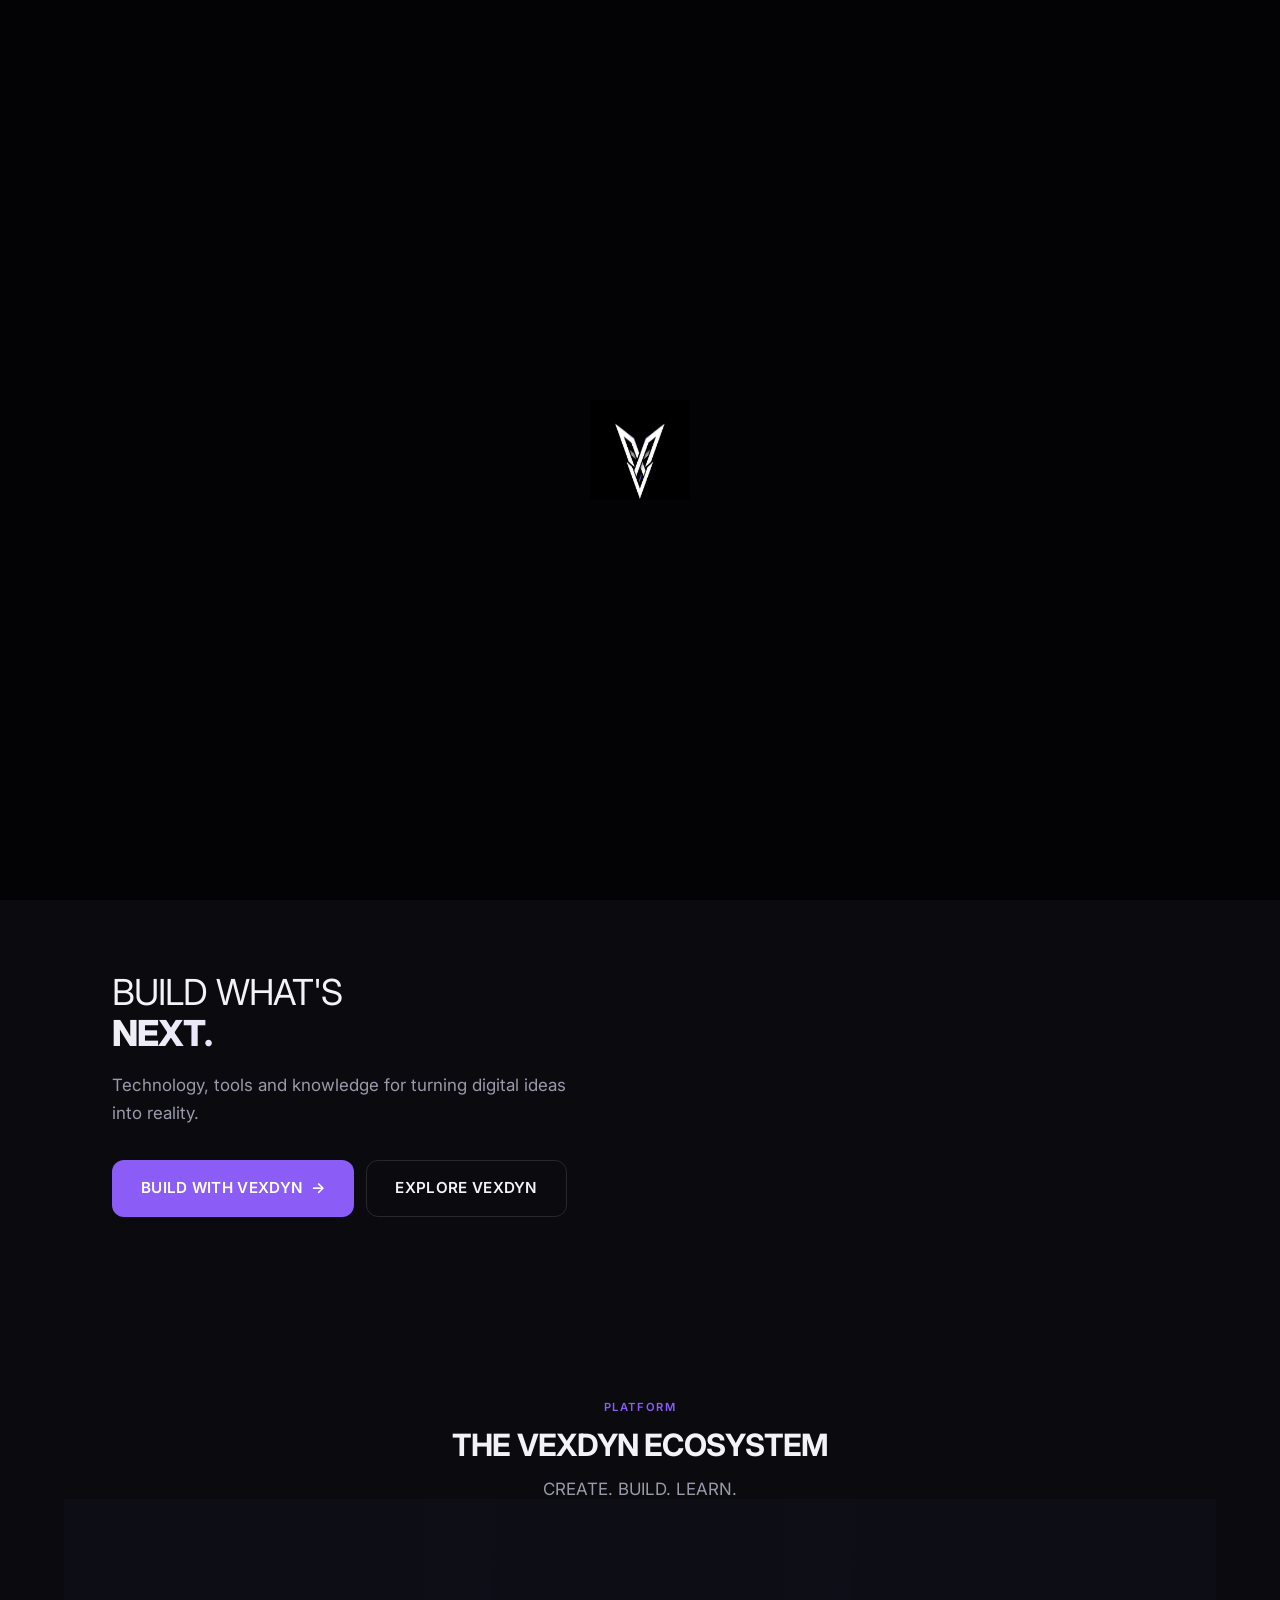
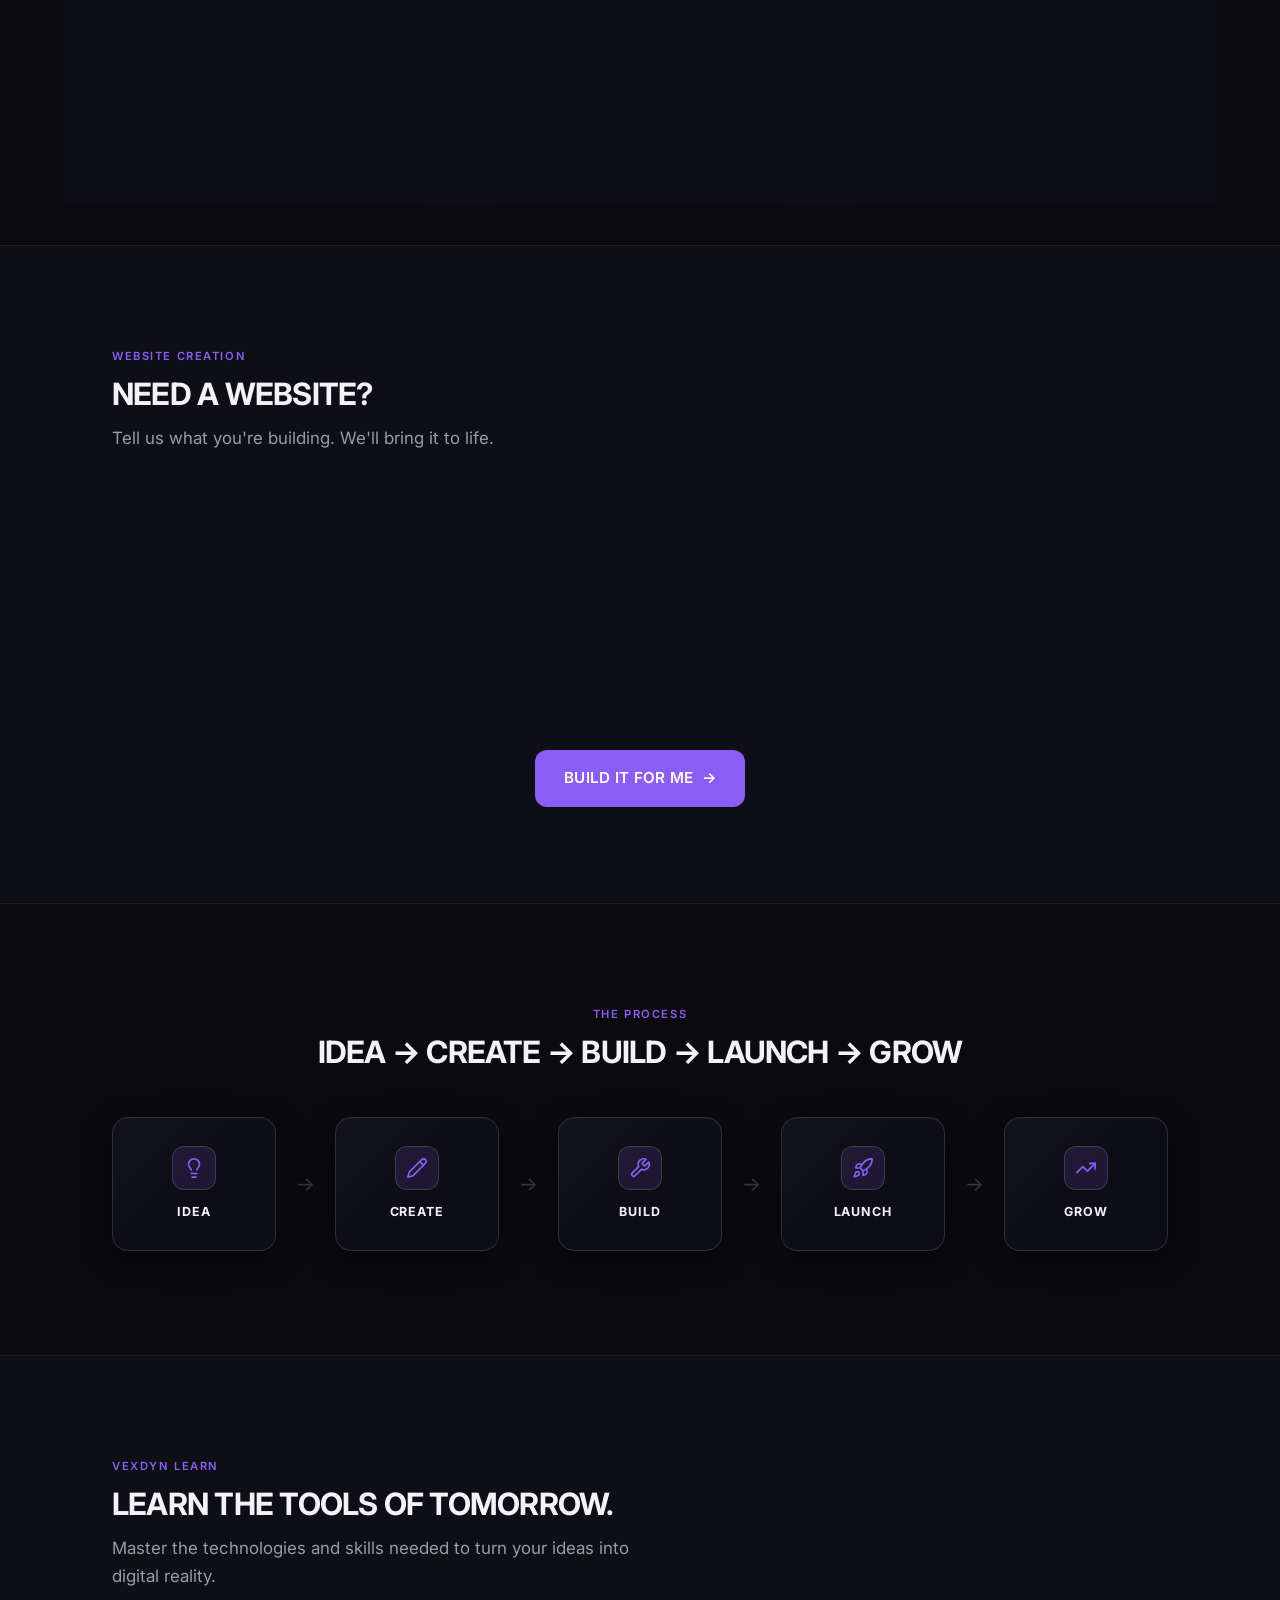
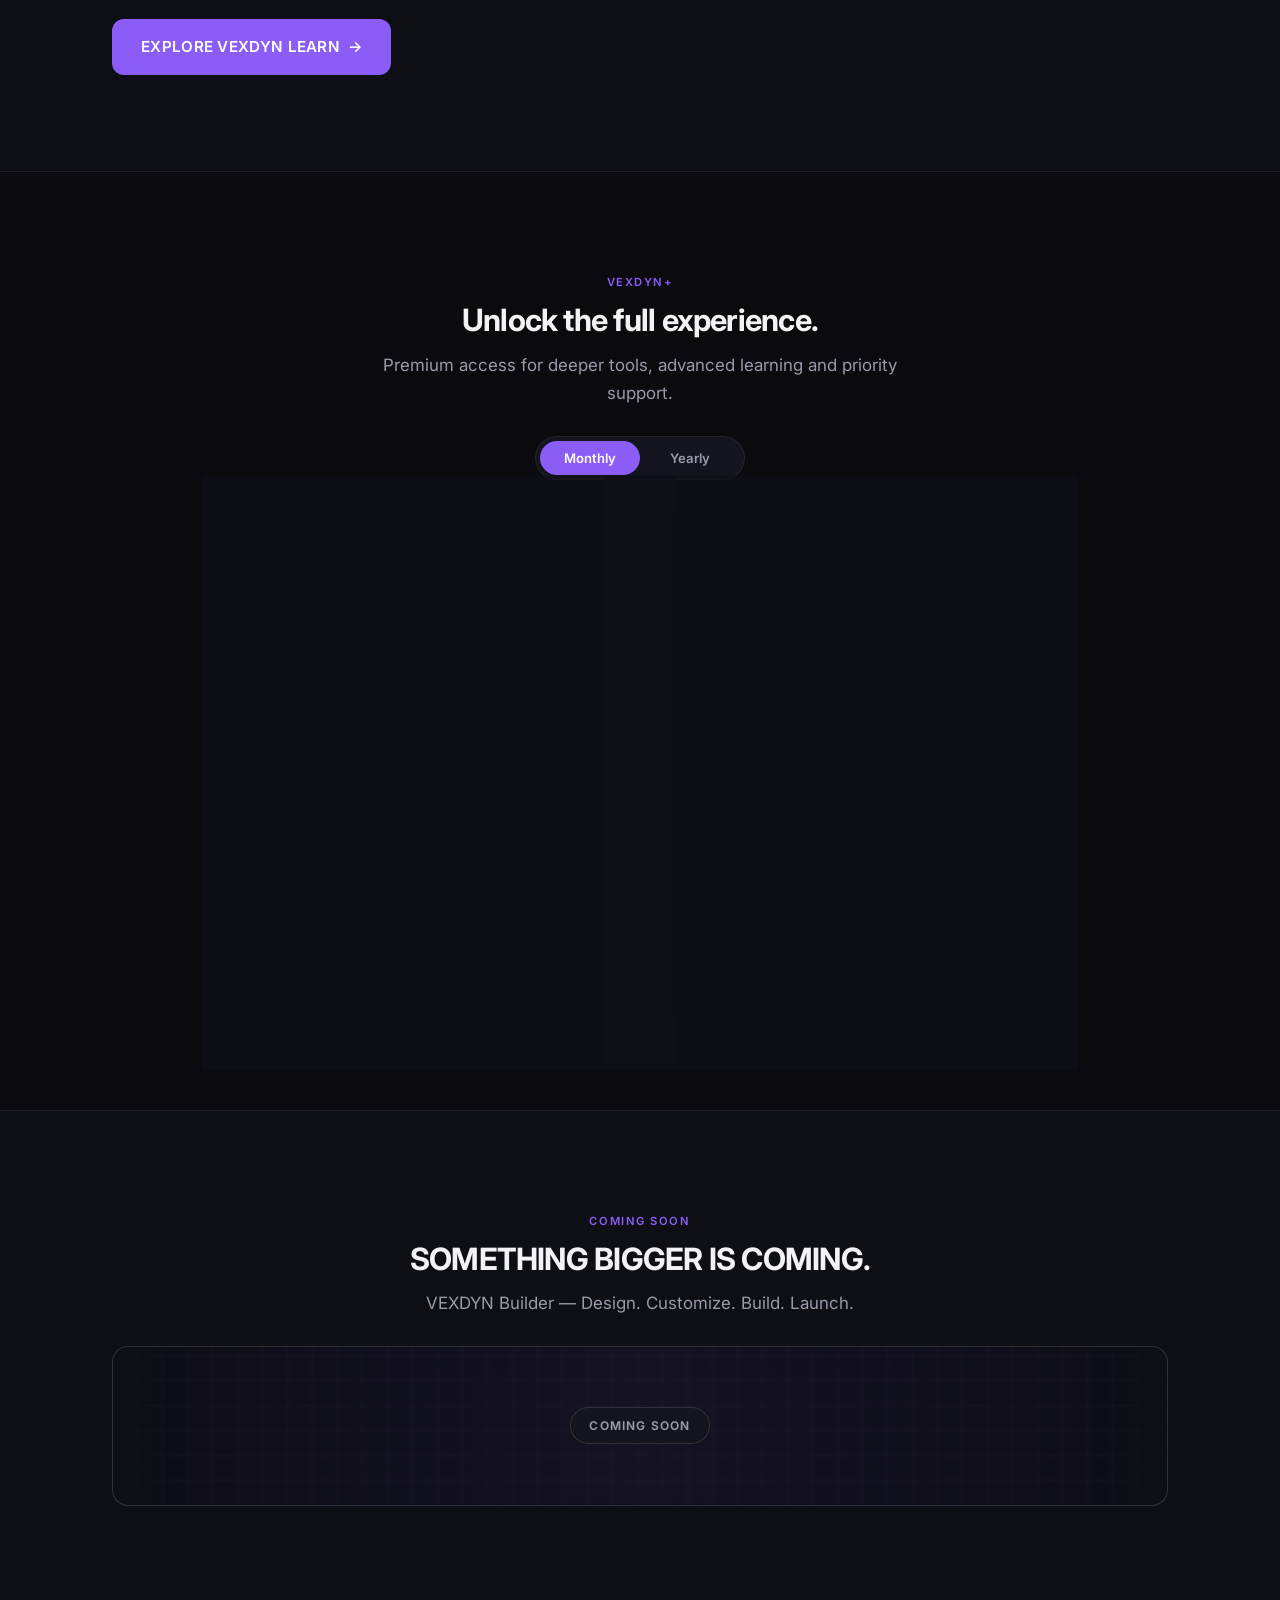
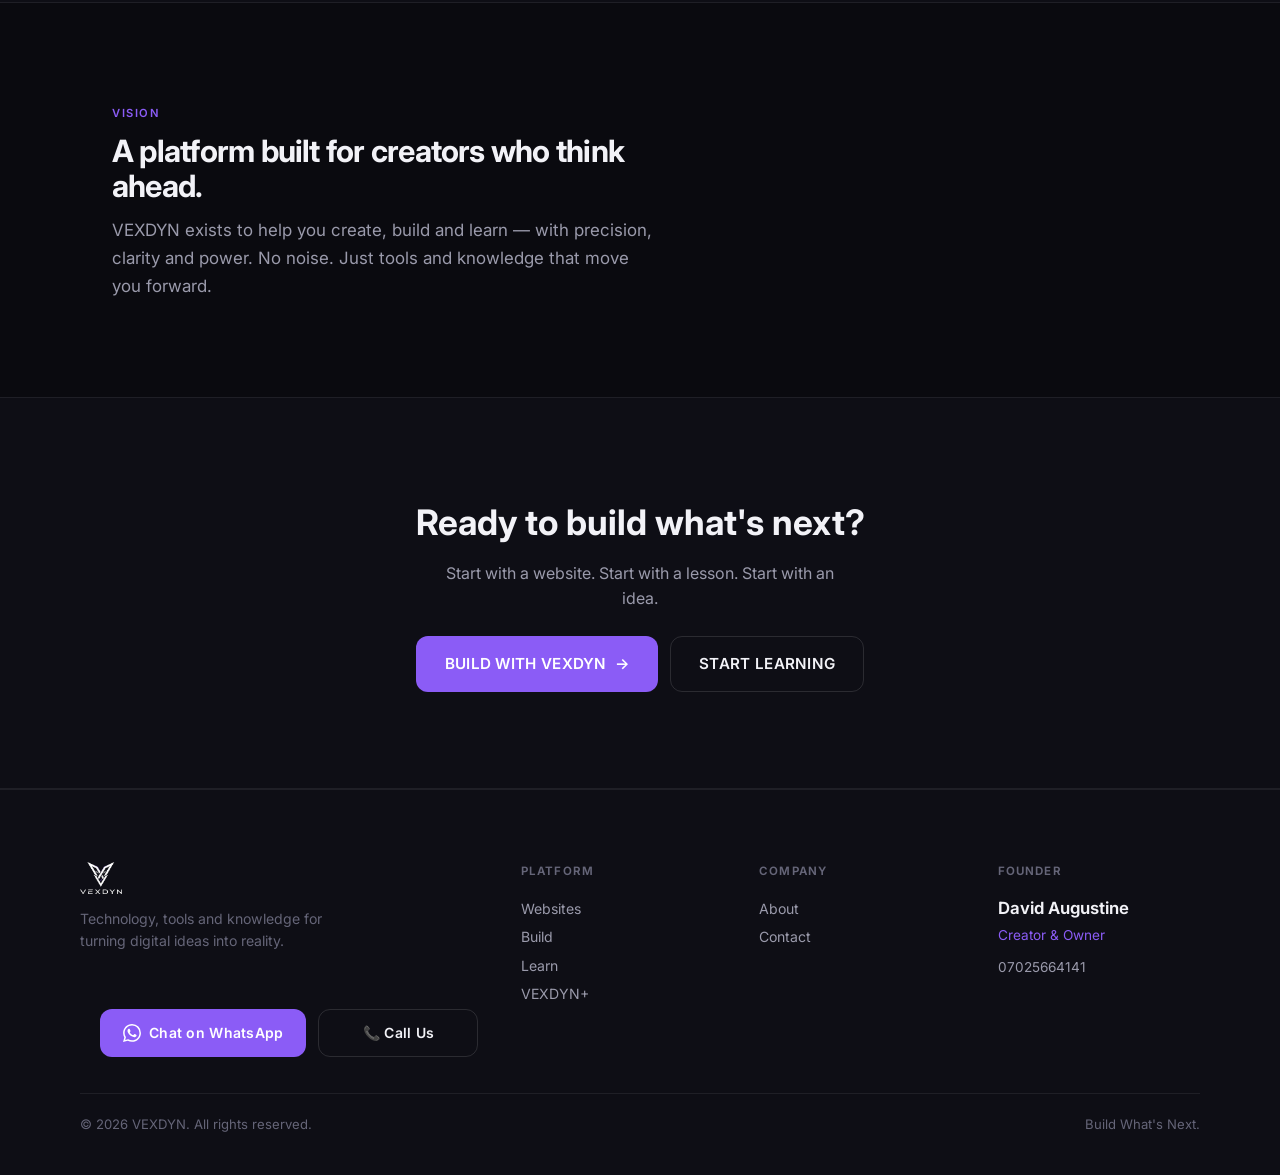
==== commit 85c07ea7: "Add files via upload" ====
--- a/index.html
+++ b/index.html
@@ -48,6 +48,7 @@
       <nav class="nav-desktop" aria-label="Main">
         <a href="index.html" class="active">Home</a>
         <a href="websites.html">Websites</a>
+        <a href="build.html">Build</a>
         <a href="learn.html">Learn</a>
         <a href="plus.html">VEXDYN+</a>
         <a href="about.html">About</a>
@@ -71,6 +72,7 @@
   <nav class="nav-mobile" id="navMobile" aria-label="Mobile">
     <a href="index.html" class="active">Home</a>
     <a href="websites.html">Websites</a>
+    <a href="build.html">Build</a>
     <a href="learn.html">Learn</a>
     <a href="plus.html">VEXDYN+</a>
     <a href="about.html">About</a>
@@ -121,7 +123,7 @@
         </h1>
         <p class="statement-sub">Technology, tools and knowledge for turning digital ideas into reality.</p>
         <div class="hero-ctas">
-          <a href="websites.html" class="btn btn-primary btn-lg">BUILD WITH VEXDYN <span class="arrow">→</span></a>
+          <a href="build.html" class="btn btn-primary btn-lg">BUILD WITH VEXDYN <span class="arrow">→</span></a>
           <a href="#ecosystem" class="btn btn-secondary btn-lg">EXPLORE VEXDYN</a>
         </div>
       </div>
@@ -192,7 +194,7 @@
           </article>
         </div>
         <div class="text-center mt-10 reveal">
-          <a href="websites.html" class="btn btn-primary btn-lg">BUILD IT FOR ME <span class="arrow">→</span></a>
+          <a href="build.html" class="btn btn-primary btn-lg">BUILD IT FOR ME <span class="arrow">→</span></a>
         </div>
       </div>
     </section>
@@ -331,7 +333,7 @@
         <h2>Ready to build what's next?</h2>
         <p>Start with a website. Start with a lesson. Start with an idea.</p>
         <div class="hero-ctas" style="justify-content:center">
-          <a href="websites.html" class="btn btn-primary btn-lg">BUILD WITH VEXDYN <span class="arrow">→</span></a>
+          <a href="build.html" class="btn btn-primary btn-lg">BUILD WITH VEXDYN <span class="arrow">→</span></a>
           <a href="learn.html" class="btn btn-secondary btn-lg">START LEARNING</a>
         </div>
       </div>
@@ -347,6 +349,7 @@
       <div class="footer-col">
         <h4>Platform</h4>
         <a href="websites.html">Websites</a>
+        <a href="build.html">Build</a>
         <a href="learn.html">Learn</a>
         <a href="plus.html">VEXDYN+</a>
       </div>
--- a/style.css
+++ b/style.css
@@ -52,35 +52,35 @@
 
 /* ========== AURORA ========== */
 [data-theme="aurora"] {
-  --bg-deep: #f4f3ef;
-  --bg-primary: #f7f6f2;
-  --bg-secondary: #eeede8;
-  --bg-elevated: #e6e5e0;
-  --bg-card: rgba(255, 255, 255, 0.7);
-  --bg-glass: rgba(255, 255, 255, 0.55);
-  --border: rgba(0, 0, 0, 0.06);
-  --border-strong: rgba(0, 0, 0, 0.1);
-  --border-metal: rgba(100, 100, 130, 0.2);
-  --text-primary: #18181f;
-  --text-secondary: #4a4a58;
-  --text-muted: #78788a;
-  --accent: #7c3aed;
-  --accent-soft: rgba(124, 58, 237, 0.1);
-  --accent-glow: rgba(124, 58, 237, 0.22);
-  --highlight: #6d28d9;
-  --silver: rgba(90, 90, 120, 0.35);
-  --shadow: 0 8px 28px rgba(0, 0, 0, 0.06);
-  --shadow-lg: 0 20px 50px rgba(0, 0, 0, 0.08);
-  --particle: rgba(124, 58, 237, 0.3);
-  --loader-bg: #efece6;
+  --bg-deep: #f0eee8;
+  --bg-primary: #f4f2ec;
+  --bg-secondary: #ebe8e1;
+  --bg-elevated: #e4e0d8;
+  --bg-card: rgba(255, 255, 255, 0.82);
+  --bg-glass: rgba(255, 255, 255, 0.72);
+  --border: rgba(30, 28, 40, 0.14);
+  --border-strong: rgba(30, 28, 40, 0.22);
+  --border-metal: rgba(50, 48, 65, 0.28);
+  --text-primary: #1a1920;
+  --text-secondary: #4a4854;
+  --text-muted: #6a6774;
+  --accent: #5b21b6;
+  --accent-soft: rgba(91, 33, 182, 0.08);
+  --accent-glow: rgba(91, 33, 182, 0.12);
+  --highlight: #4c1d95;
+  --silver: rgba(60, 58, 75, 0.2);
+  --shadow: 0 10px 32px rgba(30, 25, 40, 0.08);
+  --shadow-lg: 0 20px 48px rgba(30, 25, 40, 0.12);
+  --particle: rgba(91, 33, 182, 0.1);
+  --loader-bg: #f4f2ec;
   --gradient-atm:
-    radial-gradient(ellipse 90% 55% at 50% -15%, rgba(180, 160, 220, 0.18), transparent 55%),
-    radial-gradient(ellipse 55% 40% at 95% 75%, rgba(160, 190, 230, 0.12), transparent 50%),
-    radial-gradient(ellipse 45% 30% at 5% 55%, rgba(200, 180, 220, 0.1), transparent 45%);
-  --wave-dark-1: rgba(90, 95, 120, 0.22);
-  --wave-dark-2: rgba(120, 125, 145, 0.10);
-  --wave-bright-1: rgba(60, 65, 90, 0.18);
-  --wave-bright-2: rgba(45, 50, 65, 0.08);
+    radial-gradient(ellipse 90% 55% at 50% -15%, rgba(130, 120, 170, 0.07), transparent 55%),
+    radial-gradient(ellipse 55% 40% at 95% 75%, rgba(110, 140, 180, 0.05), transparent 50%),
+    radial-gradient(ellipse 45% 30% at 5% 55%, rgba(150, 135, 170, 0.04), transparent 45%);
+  --wave-dark-1: rgba(70, 75, 100, 0.1);
+  --wave-dark-2: rgba(100, 105, 125, 0.05);
+  --wave-bright-1: rgba(50, 55, 80, 0.08);
+  --wave-bright-2: rgba(40, 45, 60, 0.04);
 }
 
 /* ========== ICE ========== */
@@ -2546,41 +2546,70 @@
 
 /* ========== LEARN ENTRY LOADER ========== */
 .learn-entry-loader {
-  position: fixed;
-  inset: 0;
-  z-index: 10000;
-  display: flex;
-  align-items: center;
-  justify-content: center;
-  background: var(--bg-primary, #0a0a0f);
-  transition: opacity 0.65s ease, visibility 0.65s ease;
+  position: fixed !important;
+  top: 0 !important;
+  left: 0 !important;
+  right: 0 !important;
+  bottom: 0 !important;
+  width: 100vw !important;
+  height: 100vh !important;
+  min-width: 100vw !important;
+  min-height: 100vh !important;
+  margin: 0 !important;
+  padding: 0 !important;
+  border: none !important;
+  border-radius: 0 !important;
+  box-shadow: none !important;
+  z-index: 100000 !important;
+  display: flex !important;
+  align-items: center !important;
+  justify-content: center !important;
+  background: var(--bg-primary, #0a0a0f) !important;
+  transition: opacity 0.55s ease, visibility 0.55s ease;
 }
 .learn-entry-loader .learn-entry-wordmark {
-  width: min(280px, 70vw);
+  display: block;
+  width: min(300px, 72vw);
+  max-width: 300px;
   height: auto;
+  margin: 0;
+  padding: 0;
+  border: none !important;
+  border-radius: 0 !important;
+  box-shadow: none !important;
+  background: transparent !important;
+  background-color: transparent !important;
   opacity: 0;
-  transform: translateY(8px);
-  transition: opacity 1.4s cubic-bezier(0.16, 1, 0.3, 1), transform 1.4s cubic-bezier(0.16, 1, 0.3, 1);
-  background: transparent !important;
+  transform: scale(0.96);
+  transition: opacity 0.85s cubic-bezier(0.16, 1, 0.3, 1),
+              transform 0.85s cubic-bezier(0.16, 1, 0.3, 1);
+  object-fit: contain;
+  image-rendering: auto;
 }
 .learn-entry-loader.is-visible .learn-entry-wordmark {
   opacity: 1;
-  transform: translateY(0);
+  transform: scale(1);
 }
 .learn-entry-loader.is-done {
-  opacity: 0;
-  visibility: hidden;
-  pointer-events: none;
-}
+  opacity: 0 !important;
+  visibility: hidden !important;
+  pointer-events: none !important;
+}
+html.learn-entry-pending,
 html.learn-entry-pending body {
-  overflow: hidden;
+  overflow: hidden !important;
+}
+/* Aurora: dark wordmark on light loader, no blur/box */
+[data-theme="aurora"] .learn-entry-loader {
+  background: #f4f2ec !important;
 }
 [data-theme="aurora"] .learn-entry-loader .learn-entry-wordmark {
   filter: brightness(0) saturate(100%);
   opacity: 0;
 }
 [data-theme="aurora"] .learn-entry-loader.is-visible .learn-entry-wordmark {
-  opacity: 0.88;
+  opacity: 0.9;
+  filter: brightness(0) saturate(100%);
 }
 
 /* Learn hero wordmark */
@@ -2599,7 +2628,8 @@
 }
 [data-theme="aurora"] .learn-hero-wordmark {
   filter: brightness(0) saturate(100%);
-  opacity: 0.88;
+  opacity: 0.9;
+  image-rendering: auto;
 }
 
 /* Homepage footer contact buttons (not floating) */
@@ -2723,3 +2753,667 @@
   width: 40px;
   height: 40px;
 }
+
+
+/* ========== AURORA GLASS DEPTH ========== */
+[data-theme="aurora"] .course-card,
+[data-theme="aurora"] .lesson-item,
+[data-theme="aurora"] .stat-card,
+[data-theme="aurora"] .path-node,
+[data-theme="aurora"] .journey-card,
+[data-theme="aurora"] .course-view-header,
+[data-theme="aurora"] .lesson-block,
+[data-theme="aurora"] .learn-hero-inner {
+  background: rgba(255, 255, 255, 0.45) !important;
+  backdrop-filter: blur(14px) saturate(1.1);
+  -webkit-backdrop-filter: blur(14px) saturate(1.1);
+  border: 1px solid rgba(40, 35, 50, 0.12) !important;
+  box-shadow:
+    0 8px 28px rgba(30, 25, 40, 0.07),
+    inset 0 1px 0 rgba(255, 255, 255, 0.65) !important;
+}
+[data-theme="aurora"] .course-card:hover,
+[data-theme="aurora"] .lesson-item:hover {
+  background: rgba(255, 255, 255, 0.55) !important;
+  border-color: rgba(40, 35, 50, 0.18) !important;
+  box-shadow:
+    0 14px 36px rgba(30, 25, 40, 0.1),
+    inset 0 1px 0 rgba(255, 255, 255, 0.75) !important;
+}
+[data-theme="aurora"] .course-progress-bar,
+[data-theme="aurora"] .course-view-bar {
+  background: rgba(40, 35, 50, 0.08) !important;
+}
+[data-theme="aurora"] body {
+  background-color: var(--bg-primary);
+}
+
+
+/* ========== Aurora glass depth + brightness control ========== */
+[data-theme="aurora"] .course-card,
+[data-theme="aurora"] .lesson-item,
+[data-theme="aurora"] .path-card,
+[data-theme="aurora"] .journey-stat,
+[data-theme="aurora"] .learn-hero-inner,
+[data-theme="aurora"] .course-view-header,
+[data-theme="aurora"] .lesson-view-inner,
+[data-theme="aurora"] .site-header {
+  background: var(--bg-card);
+  border-color: var(--border-strong);
+  box-shadow: var(--shadow), inset 0 1px 0 rgba(255, 255, 255, 0.55);
+  backdrop-filter: blur(14px) saturate(1.05);
+  -webkit-backdrop-filter: blur(14px) saturate(1.05);
+}
+
+[data-theme="aurora"] .course-card:hover,
+[data-theme="aurora"] .lesson-item:hover {
+  box-shadow: var(--shadow-lg), inset 0 1px 0 rgba(255, 255, 255, 0.65);
+  border-color: var(--border-metal);
+}
+
+[data-theme="aurora"] .lesson-code,
+[data-theme="aurora"] .js-code,
+[data-theme="aurora"] .react-code {
+  background: rgba(35, 34, 42, 0.92);
+  border-color: rgba(40, 35, 50, 0.2);
+}
+
+[data-theme="aurora"] .btn-primary {
+  box-shadow: 0 4px 16px rgba(91, 33, 182, 0.18);
+}
+
+[data-theme="aurora"] .learn-entry-loader {
+  background: var(--loader-bg);
+}
+
+/* Soften aggressive glows in Aurora */
+[data-theme="aurora"] .course-card-accent,
+[data-theme="aurora"] .hero-wave-1,
+[data-theme="aurora"] .hero-wave-2 {
+  opacity: 0.55;
+}
+
+[data-theme="aurora"] .course-progress-fill {
+  box-shadow: none;
+}
+
+
+/* ========== CRITICAL AURORA GLASS (final override) ========== */
+[data-theme="aurora"] body {
+  background-color: #e6e2da !important;
+}
+[data-theme="aurora"] .course-card,
+[data-theme="aurora"] .lesson-item,
+[data-theme="aurora"] .stat-card,
+[data-theme="aurora"] .path-node,
+[data-theme="aurora"] .journey-stat,
+[data-theme="aurora"] .journey-card,
+[data-theme="aurora"] .course-view-header,
+[data-theme="aurora"] .lesson-block,
+[data-theme="aurora"] .lesson-view-inner,
+[data-theme="aurora"] .learn-hero-inner,
+[data-theme="aurora"] .course-toolbar,
+[data-theme="aurora"] .site-header {
+  background: rgba(255, 255, 255, 0.78) !important;
+  border: 1px solid rgba(35, 30, 45, 0.22) !important;
+  box-shadow:
+    0 10px 32px rgba(30, 25, 40, 0.1),
+    0 1px 0 rgba(255, 255, 255, 0.9) inset !important;
+  backdrop-filter: blur(16px) saturate(1.08) !important;
+  -webkit-backdrop-filter: blur(16px) saturate(1.08) !important;
+}
+[data-theme="aurora"] .course-card:hover,
+[data-theme="aurora"] .lesson-item:hover {
+  background: rgba(255, 255, 255, 0.88) !important;
+  border-color: rgba(35, 30, 45, 0.32) !important;
+  box-shadow:
+    0 16px 40px rgba(30, 25, 40, 0.14),
+    0 1px 0 rgba(255, 255, 255, 1) inset !important;
+}
+[data-theme="aurora"] .course-progress-bar,
+[data-theme="aurora"] .course-view-bar {
+  background: rgba(35, 30, 45, 0.12) !important;
+  border: 1px solid rgba(35, 30, 45, 0.08);
+}
+[data-theme="aurora"] .section-label,
+[data-theme="aurora"] .text-muted {
+  color: #5c5966 !important;
+}
+
+
+/* ========== LEARN ENTRY LOADER (FIXED) ========== */
+.learn-entry-loader {
+  position: fixed !important;
+  inset: 0 !important;
+  width: 100vw !important;
+  height: 100vh !important;
+  max-width: none !important;
+  max-height: none !important;
+  z-index: 10000 !important;
+  display: flex !important;
+  align-items: center !important;
+  justify-content: center !important;
+  margin: 0 !important;
+  padding: 0 !important;
+  border: none !important;
+  border-radius: 0 !important;
+  box-shadow: none !important;
+  background: var(--bg-primary, #0a0a0f) !important;
+  transition: opacity 0.55s ease, visibility 0.55s ease !important;
+}
+.learn-entry-loader .learn-entry-wordmark {
+  display: block !important;
+  width: min(280px, 72vw) !important;
+  max-width: min(280px, 72vw) !important;
+  height: auto !important;
+  margin: 0 !important;
+  padding: 0 !important;
+  border: none !important;
+  border-radius: 0 !important;
+  box-shadow: none !important;
+  background: transparent !important;
+  background-color: transparent !important;
+  opacity: 0;
+  transform: scale(0.96);
+  filter: none !important;
+  transition: opacity 0.85s cubic-bezier(0.16, 1, 0.3, 1),
+              transform 0.85s cubic-bezier(0.16, 1, 0.3, 1) !important;
+}
+.learn-entry-loader.is-visible .learn-entry-wordmark {
+  opacity: 1 !important;
+  transform: scale(1) !important;
+  filter: none !important;
+}
+.learn-entry-loader.is-done {
+  opacity: 0 !important;
+  visibility: hidden !important;
+  pointer-events: none !important;
+}
+html.learn-entry-pending,
+html.learn-entry-pending body {
+  overflow: hidden !important;
+}
+/* Aurora: invert wordmark for light bg — crisp, no pixelation filters */
+[data-theme="aurora"] .learn-entry-loader {
+  background: #f4f2ec !important;
+}
+[data-theme="aurora"] .learn-entry-loader .learn-entry-wordmark {
+  filter: brightness(0) saturate(100%) !important;
+  opacity: 0;
+}
+[data-theme="aurora"] .learn-entry-loader.is-visible .learn-entry-wordmark {
+  opacity: 0.9 !important;
+  filter: brightness(0) saturate(100%) !important;
+}
+[data-theme="aurora"] .learn-hero-wordmark {
+  filter: brightness(0) saturate(100%) !important;
+  opacity: 0.9;
+  image-rendering: auto;
+}
+
+/* Aurora course logos — full brand color, no grayscale */
+[data-theme="aurora"] .course-logo svg,
+[data-theme="aurora"] .course-logo svg *,
+[data-theme="aurora"] .path-logo svg,
+[data-theme="aurora"] .path-logo svg *,
+[data-theme="aurora"] .course-view-logo svg,
+[data-theme="aurora"] .course-view-logo svg * {
+  filter: none !important;
+  opacity: 1 !important;
+}
+[data-theme="aurora"] .course-card,
+[data-theme="aurora"] .lesson-item,
+[data-theme="aurora"] .stat-card,
+[data-theme="aurora"] .path-node,
+[data-theme="aurora"] .journey-stat,
+[data-theme="aurora"] .course-view-header,
+[data-theme="aurora"] .lesson-block,
+[data-theme="aurora"] .lesson-view-inner,
+[data-theme="aurora"] .learn-hero-inner,
+[data-theme="aurora"] .course-toolbar {
+  background: rgba(255, 255, 255, 0.88) !important;
+  border: 1px solid rgba(30, 28, 40, 0.18) !important;
+  box-shadow: 0 12px 36px rgba(30, 25, 40, 0.09), inset 0 1px 0 rgba(255,255,255,0.95) !important;
+  backdrop-filter: blur(18px) !important;
+  -webkit-backdrop-filter: blur(18px) !important;
+}
+[data-theme="aurora"] body {
+  background-color: #f4f2ec !important;
+}
+
+
+/* Course logos: full brand color in all themes */
+.course-logo svg,
+.course-view-logo svg,
+.path-logo svg {
+  filter: none !important;
+  opacity: 1 !important;
+}
+[data-theme="aurora"] .course-logo svg,
+[data-theme="aurora"] .course-view-logo svg,
+[data-theme="aurora"] .path-logo svg {
+  filter: none !important;
+  opacity: 1 !important;
+}
+
+/* Aurora: bright pearl, stronger glass separation */
+[data-theme="aurora"] {
+  --bg-deep: #f2f0ea !important;
+  --bg-primary: #f7f5f0 !important;
+  --bg-secondary: #efece6 !important;
+  --bg-elevated: #e8e4dc !important;
+  --bg-card: rgba(255, 255, 255, 0.88) !important;
+  --bg-glass: rgba(255, 255, 255, 0.78) !important;
+  --border: rgba(30, 28, 40, 0.16) !important;
+  --border-strong: rgba(30, 28, 40, 0.26) !important;
+  --border-metal: rgba(45, 42, 60, 0.32) !important;
+  --shadow: 0 10px 32px rgba(30, 25, 40, 0.09) !important;
+  --shadow-lg: 0 20px 48px rgba(30, 25, 40, 0.13) !important;
+}
+[data-theme="aurora"] body {
+  background-color: #f7f5f0 !important;
+}
+[data-theme="aurora"] .course-card,
+[data-theme="aurora"] .lesson-item,
+[data-theme="aurora"] .stat-card,
+[data-theme="aurora"] .path-node,
+[data-theme="aurora"] .journey-stat,
+[data-theme="aurora"] .course-view-header,
+[data-theme="aurora"] .lesson-block,
+[data-theme="aurora"] .lesson-view-inner,
+[data-theme="aurora"] .learn-hero-inner,
+[data-theme="aurora"] .course-toolbar,
+[data-theme="aurora"] .site-header {
+  background: rgba(255, 255, 255, 0.9) !important;
+  border: 1px solid rgba(30, 28, 40, 0.2) !important;
+  box-shadow: 0 12px 36px rgba(30, 25, 40, 0.1), inset 0 1px 0 rgba(255,255,255,0.95) !important;
+  backdrop-filter: blur(18px) !important;
+  -webkit-backdrop-filter: blur(18px) !important;
+}
+
+/* ========== VEXDYN BUILD ========== */
+.build-main { padding-bottom: 80px; }
+.build-hero-inner { text-align: center; max-width: 720px; margin: 0 auto 36px; }
+.build-hero-title {
+  font-size: clamp(1.75rem, 4vw, 2.75rem);
+  font-weight: 800;
+  letter-spacing: -0.02em;
+  line-height: 1.15;
+  margin: 12px 0 16px;
+}
+.build-hero-sub {
+  color: var(--text-secondary);
+  font-size: 1.05rem;
+  line-height: 1.55;
+}
+.build-path-grid {
+  display: grid;
+  grid-template-columns: 1fr;
+  gap: 18px;
+  max-width: 900px;
+  margin: 0 auto;
+}
+@media (min-width: 720px) {
+  .build-path-grid { grid-template-columns: 1fr 1fr; }
+}
+.build-path-card {
+  text-align: left;
+  padding: 28px 24px;
+  border-radius: 18px;
+  background: var(--bg-card);
+  border: 1px solid var(--border-strong);
+  box-shadow: var(--shadow);
+  backdrop-filter: blur(16px);
+  -webkit-backdrop-filter: blur(16px);
+  color: var(--text-primary);
+  transition: transform 0.35s ease, border-color 0.35s ease, box-shadow 0.35s ease;
+  cursor: pointer;
+  display: flex;
+  flex-direction: column;
+  gap: 10px;
+}
+.build-path-card:hover {
+  transform: translateY(-4px);
+  border-color: var(--border-metal);
+  box-shadow: var(--shadow-lg);
+}
+.build-path-icon {
+  width: 56px;
+  height: 56px;
+  display: flex;
+  align-items: center;
+  justify-content: center;
+  border-radius: 14px;
+  background: var(--accent-soft);
+  color: var(--accent);
+}
+.path-for-me .build-path-icon { color: #c4a35a; background: rgba(196, 163, 90, 0.12); }
+.path-yourself .build-path-icon { color: #61dafb; background: rgba(97, 218, 251, 0.1); }
+.build-path-title { font-weight: 800; font-size: 1.15rem; letter-spacing: 0.04em; }
+.build-path-desc { color: var(--text-secondary); font-size: 0.95rem; line-height: 1.45; }
+.build-path-cta { margin-top: 8px; font-weight: 700; font-size: 0.85rem; letter-spacing: 0.06em; color: var(--accent); }
+
+.build-stage-head { text-align: center; max-width: 640px; margin: 0 auto 28px; }
+.build-stage-title { font-size: clamp(1.4rem, 3vw, 2rem); font-weight: 800; margin: 8px 0 10px; }
+.build-stage-sub { color: var(--text-secondary); }
+.build-back { margin-bottom: 20px; }
+.build-selected-count {
+  margin-top: 14px;
+  font-size: 0.75rem;
+  font-weight: 700;
+  letter-spacing: 0.1em;
+  color: var(--accent);
+}
+
+/* Animated category lanes */
+.build-lanes {
+  display: flex;
+  flex-direction: column;
+  gap: 16px;
+  overflow: hidden;
+  max-width: 100%;
+  mask-image: linear-gradient(90deg, transparent, #000 6%, #000 94%, transparent);
+  -webkit-mask-image: linear-gradient(90deg, transparent, #000 6%, #000 94%, transparent);
+}
+.build-lane {
+  overflow: hidden;
+  width: 100%;
+}
+.build-lane-track {
+  display: flex;
+  gap: 14px;
+  width: max-content;
+  will-change: transform;
+}
+.build-lane-left .build-lane-track {
+  animation: buildLaneLeft 48s linear infinite;
+}
+.build-lane-right .build-lane-track {
+  animation: buildLaneRight 52s linear infinite;
+}
+.build-lanes.is-paused .build-lane-track {
+  animation-play-state: paused;
+}
+@keyframes buildLaneLeft {
+  from { transform: translateX(0); }
+  to { transform: translateX(-50%); }
+}
+@keyframes buildLaneRight {
+  from { transform: translateX(-50%); }
+  to { transform: translateX(0); }
+}
+@media (prefers-reduced-motion: reduce) {
+  .build-lane-left .build-lane-track,
+  .build-lane-right .build-lane-track {
+    animation: none;
+    transform: none;
+    flex-wrap: wrap;
+    width: 100%;
+    justify-content: center;
+  }
+}
+
+.build-cat-card {
+  flex: 0 0 auto;
+  width: min(220px, 70vw);
+  padding: 18px 16px;
+  border-radius: 16px;
+  background: var(--bg-card);
+  border: 1px solid var(--border-strong);
+  box-shadow: var(--shadow);
+  backdrop-filter: blur(14px);
+  -webkit-backdrop-filter: blur(14px);
+  color: var(--text-primary);
+  text-align: left;
+  cursor: pointer;
+  transition: transform 0.3s ease, border-color 0.3s ease, box-shadow 0.3s ease;
+  display: flex;
+  flex-direction: column;
+  gap: 6px;
+}
+.build-cat-card:hover {
+  transform: translateY(-3px) scale(1.02);
+  border-color: var(--border-metal);
+  box-shadow: var(--shadow-lg);
+}
+.build-cat-card.is-selected {
+  border-color: var(--accent);
+  box-shadow: var(--shadow-lg), 0 0 0 1px var(--accent);
+  transform: translateY(-3px) scale(1.03);
+}
+.build-cat-icon { font-size: 1.5rem; line-height: 1; }
+.build-cat-name { font-weight: 800; font-size: 0.95rem; letter-spacing: 0.03em; }
+.build-cat-desc { font-size: 0.78rem; color: var(--text-secondary); line-height: 1.35; }
+.build-cat-check {
+  margin-top: 6px;
+  font-size: 0.68rem;
+  font-weight: 800;
+  letter-spacing: 0.08em;
+  color: var(--accent);
+}
+.build-stage-actions { text-align: center; margin-top: 28px; }
+
+/* Form */
+.build-form-layout {
+  display: grid;
+  gap: 24px;
+  max-width: 1040px;
+  margin: 0 auto;
+}
+@media (min-width: 900px) {
+  .build-form-layout { grid-template-columns: 240px 1fr; align-items: start; }
+}
+.build-form-side {
+  display: flex;
+  flex-direction: column;
+  gap: 16px;
+}
+.build-progress-steps {
+  display: flex;
+  flex-direction: column;
+  gap: 6px;
+  padding: 16px;
+  border-radius: 16px;
+  background: var(--bg-card);
+  border: 1px solid var(--border);
+  backdrop-filter: blur(14px);
+}
+.build-step {
+  text-align: left;
+  padding: 10px 12px;
+  border-radius: 10px;
+  color: var(--text-secondary);
+  font-size: 0.82rem;
+  font-weight: 600;
+  letter-spacing: 0.04em;
+  border: 1px solid transparent;
+}
+.build-step span {
+  display: inline-block;
+  min-width: 1.5em;
+  color: var(--text-muted);
+  margin-right: 6px;
+}
+.build-step.is-active {
+  color: var(--text-primary);
+  border-color: var(--border-strong);
+  background: var(--accent-soft);
+}
+.build-step.is-active span { color: var(--accent); }
+.build-step.is-done { color: var(--text-primary); opacity: 0.85; }
+.build-summary-panel {
+  padding: 16px;
+  border-radius: 16px;
+  background: var(--bg-card);
+  border: 1px solid var(--border);
+  backdrop-filter: blur(14px);
+}
+.build-summary-label {
+  font-size: 0.7rem;
+  font-weight: 800;
+  letter-spacing: 0.12em;
+  color: var(--text-muted);
+  margin-bottom: 10px;
+}
+.build-summary-types { display: flex; flex-wrap: wrap; gap: 8px; margin-bottom: 12px; }
+.build-summary-chip {
+  font-size: 0.78rem;
+  padding: 6px 10px;
+  border-radius: 999px;
+  border: 1px solid var(--border-strong);
+  background: var(--bg-elevated);
+}
+
+.build-form-main {
+  padding: 24px;
+  border-radius: 18px;
+  background: var(--bg-card);
+  border: 1px solid var(--border-strong);
+  box-shadow: var(--shadow);
+  backdrop-filter: blur(16px);
+}
+.build-panel-title {
+  font-size: 1.25rem;
+  font-weight: 800;
+  margin-bottom: 6px;
+}
+.build-panel-title span { color: var(--accent); margin-right: 8px; }
+.build-panel-sub { color: var(--text-secondary); margin-bottom: 22px; }
+.build-field { display: block; margin-bottom: 16px; }
+.build-field-label {
+  display: block;
+  font-size: 0.72rem;
+  font-weight: 800;
+  letter-spacing: 0.1em;
+  color: var(--text-muted);
+  margin-bottom: 8px;
+}
+.build-field input,
+.build-field textarea {
+  width: 100%;
+  padding: 14px 16px;
+  border-radius: 12px;
+  border: 1px solid var(--border-strong);
+  background: var(--bg-elevated);
+  color: var(--text-primary);
+  font: inherit;
+  outline: none;
+  transition: border-color 0.25s ease, box-shadow 0.25s ease;
+}
+.build-field input:focus,
+.build-field textarea:focus {
+  border-color: var(--accent);
+  box-shadow: 0 0 0 3px var(--accent-soft);
+}
+.build-field-error {
+  display: block;
+  margin-top: 6px;
+  font-size: 0.8rem;
+  color: #e34f26;
+}
+.build-chip-select, .build-chip-list {
+  display: flex;
+  flex-wrap: wrap;
+  gap: 8px;
+  margin-bottom: 12px;
+}
+.build-chip {
+  padding: 10px 14px;
+  border-radius: 999px;
+  border: 1px solid var(--border-strong);
+  background: var(--bg-elevated);
+  color: var(--text-secondary);
+  font-size: 0.82rem;
+  font-weight: 600;
+  cursor: pointer;
+  transition: border-color 0.25s ease, background 0.25s ease, transform 0.25s ease;
+}
+.build-chip.is-selected,
+button.build-chip.is-selected {
+  border-color: var(--accent);
+  color: var(--text-primary);
+  background: var(--accent-soft);
+  transform: translateY(-1px);
+}
+.build-nav-row {
+  display: flex;
+  flex-wrap: wrap;
+  gap: 12px;
+  margin-top: 22px;
+}
+.build-review-row {
+  display: flex;
+  justify-content: space-between;
+  gap: 16px;
+  align-items: flex-start;
+  padding: 14px 0;
+  border-bottom: 1px solid var(--border);
+}
+.build-review-label {
+  display: block;
+  font-size: 0.7rem;
+  font-weight: 800;
+  letter-spacing: 0.1em;
+  color: var(--text-muted);
+  margin-bottom: 4px;
+}
+.build-review-value {
+  color: var(--text-primary);
+  font-size: 0.95rem;
+  line-height: 1.4;
+  white-space: pre-wrap;
+}
+.build-confirm { text-align: center; padding: 20px 8px; }
+.build-confirm-check {
+  width: 64px;
+  height: 64px;
+  margin: 0 auto 16px;
+  border-radius: 50%;
+  display: flex;
+  align-items: center;
+  justify-content: center;
+  font-size: 1.6rem;
+  background: var(--accent-soft);
+  color: var(--accent);
+  border: 1px solid var(--border-strong);
+}
+.build-confirm-title { font-size: 1.4rem; font-weight: 800; margin-bottom: 8px; }
+.build-confirm-sub { color: var(--text-secondary); margin-bottom: 12px; }
+.build-confirm-id { margin-bottom: 8px; }
+.build-confirm-note { font-size: 0.85rem; color: var(--text-muted); max-width: 420px; margin: 0 auto 20px; }
+
+.build-yourself { text-align: center; max-width: 640px; margin: 0 auto; }
+.build-coming-soon {
+  margin-top: 28px;
+  padding: 32px 24px;
+  border-radius: 18px;
+  background: var(--bg-card);
+  border: 1px solid var(--border-strong);
+  box-shadow: var(--shadow-lg);
+  backdrop-filter: blur(16px);
+}
+.build-coming-badge {
+  display: inline-block;
+  font-size: 0.72rem;
+  font-weight: 800;
+  letter-spacing: 0.14em;
+  color: var(--accent);
+  margin-bottom: 10px;
+}
+.build-coming-status {
+  font-size: 0.85rem;
+  font-weight: 800;
+  letter-spacing: 0.12em;
+  color: var(--text-muted);
+  margin: 10px 0 14px;
+}
+
+[data-theme="aurora"] .build-path-card,
+[data-theme="aurora"] .build-cat-card,
+[data-theme="aurora"] .build-form-main,
+[data-theme="aurora"] .build-progress-steps,
+[data-theme="aurora"] .build-summary-panel,
+[data-theme="aurora"] .build-coming-soon {
+  background: rgba(255, 255, 255, 0.9) !important;
+  border: 1px solid rgba(30, 28, 40, 0.2) !important;
+}
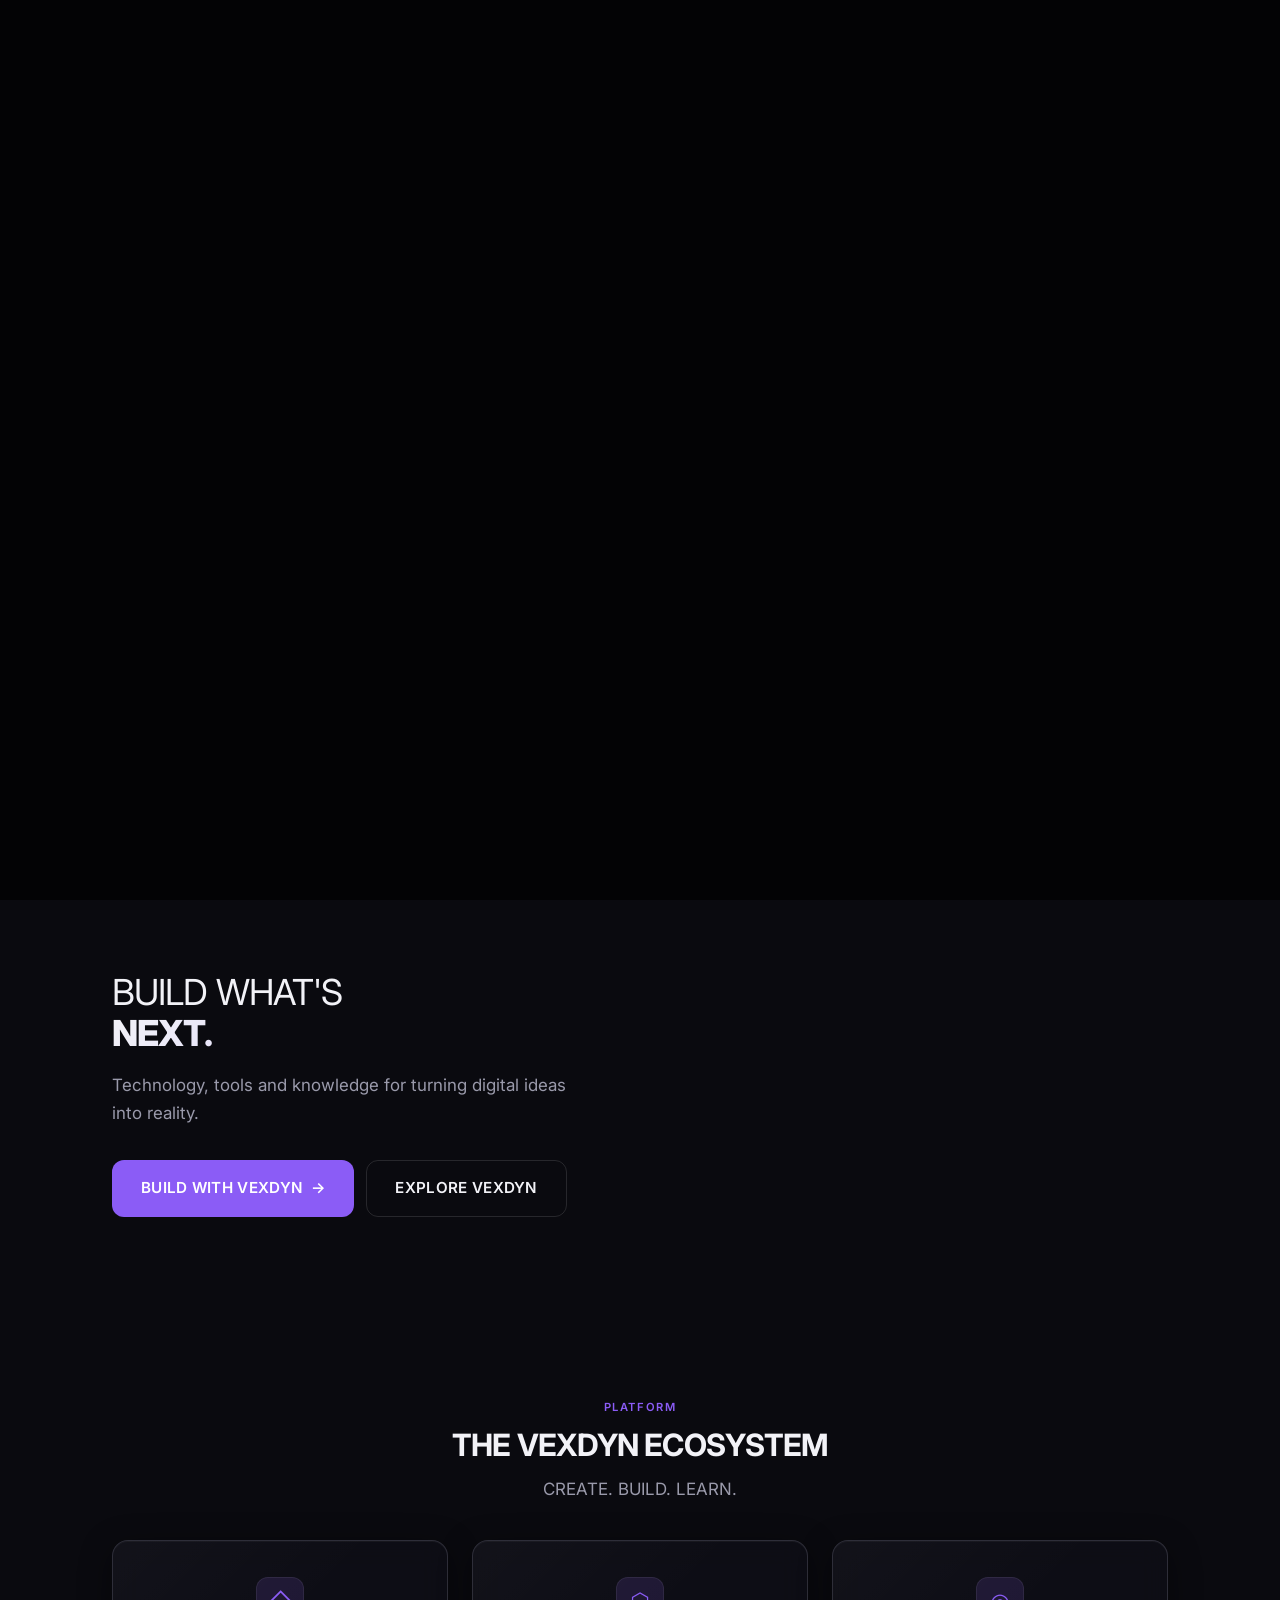
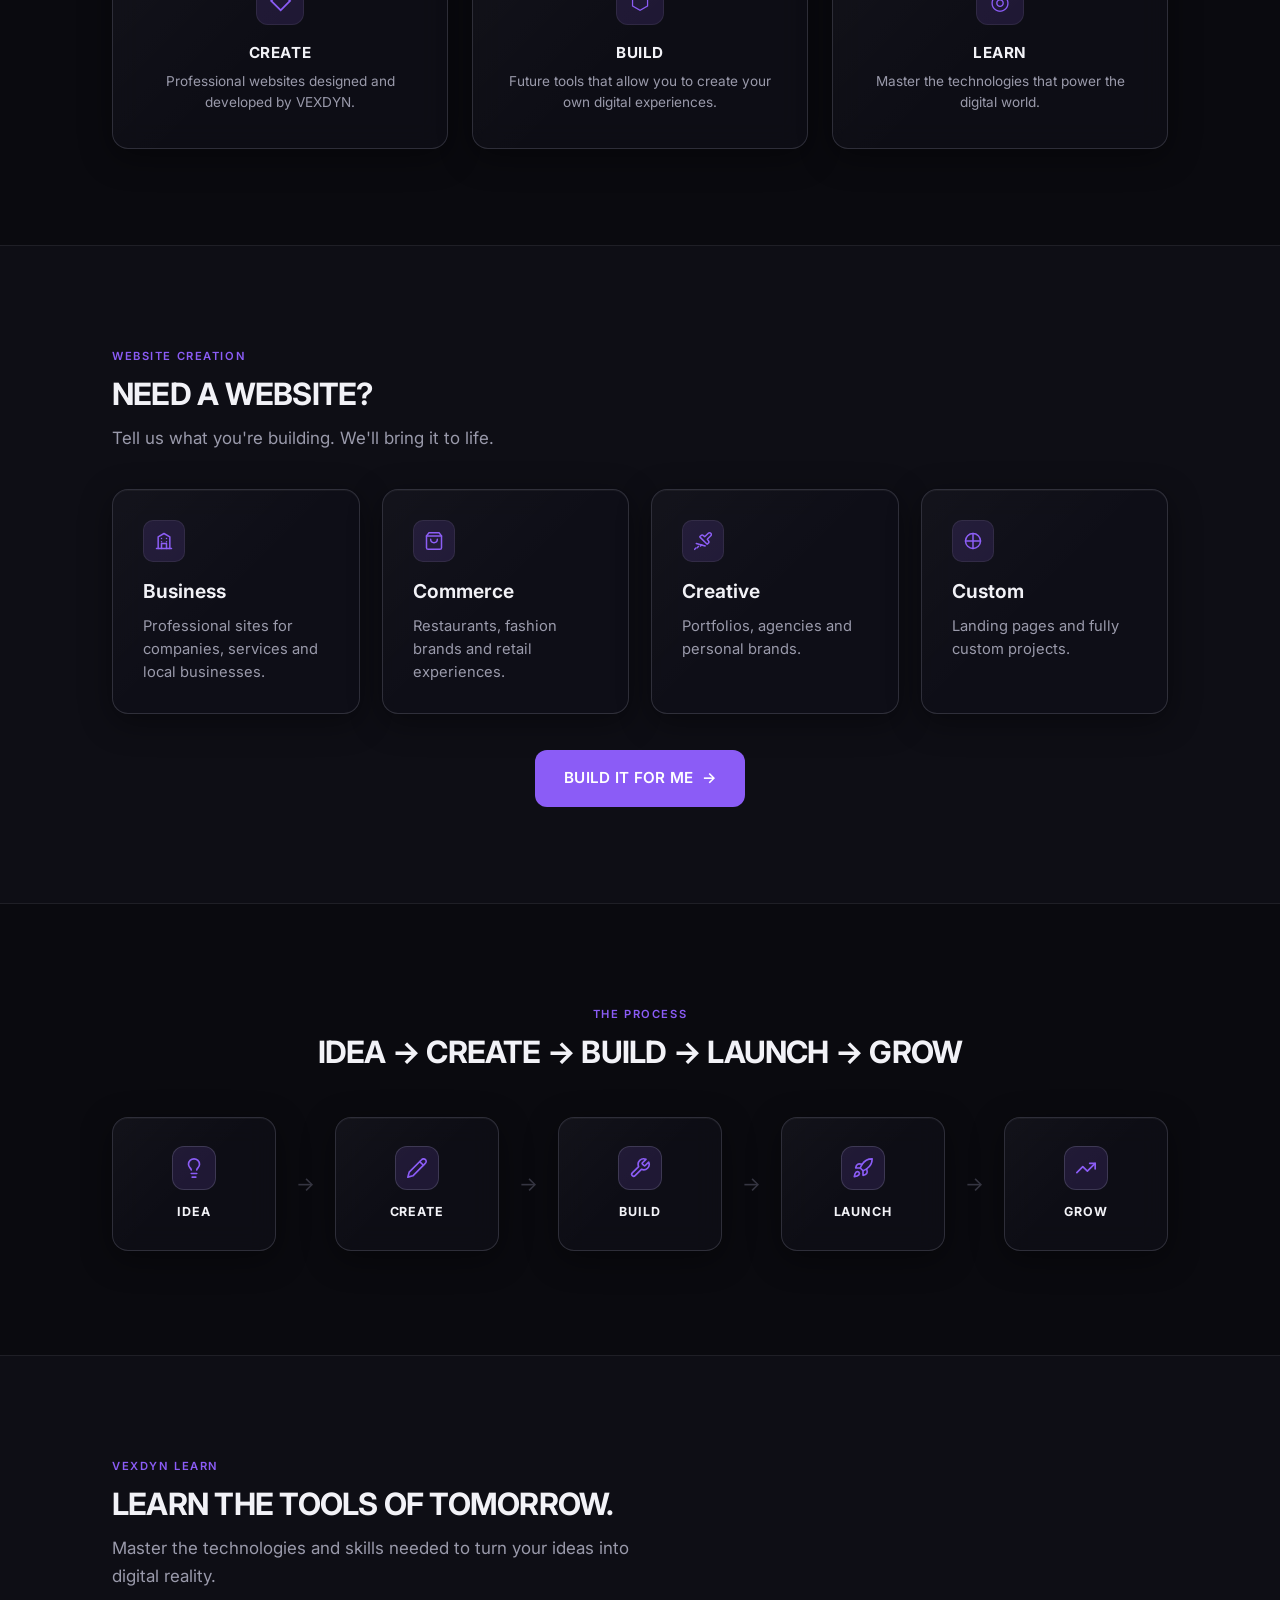
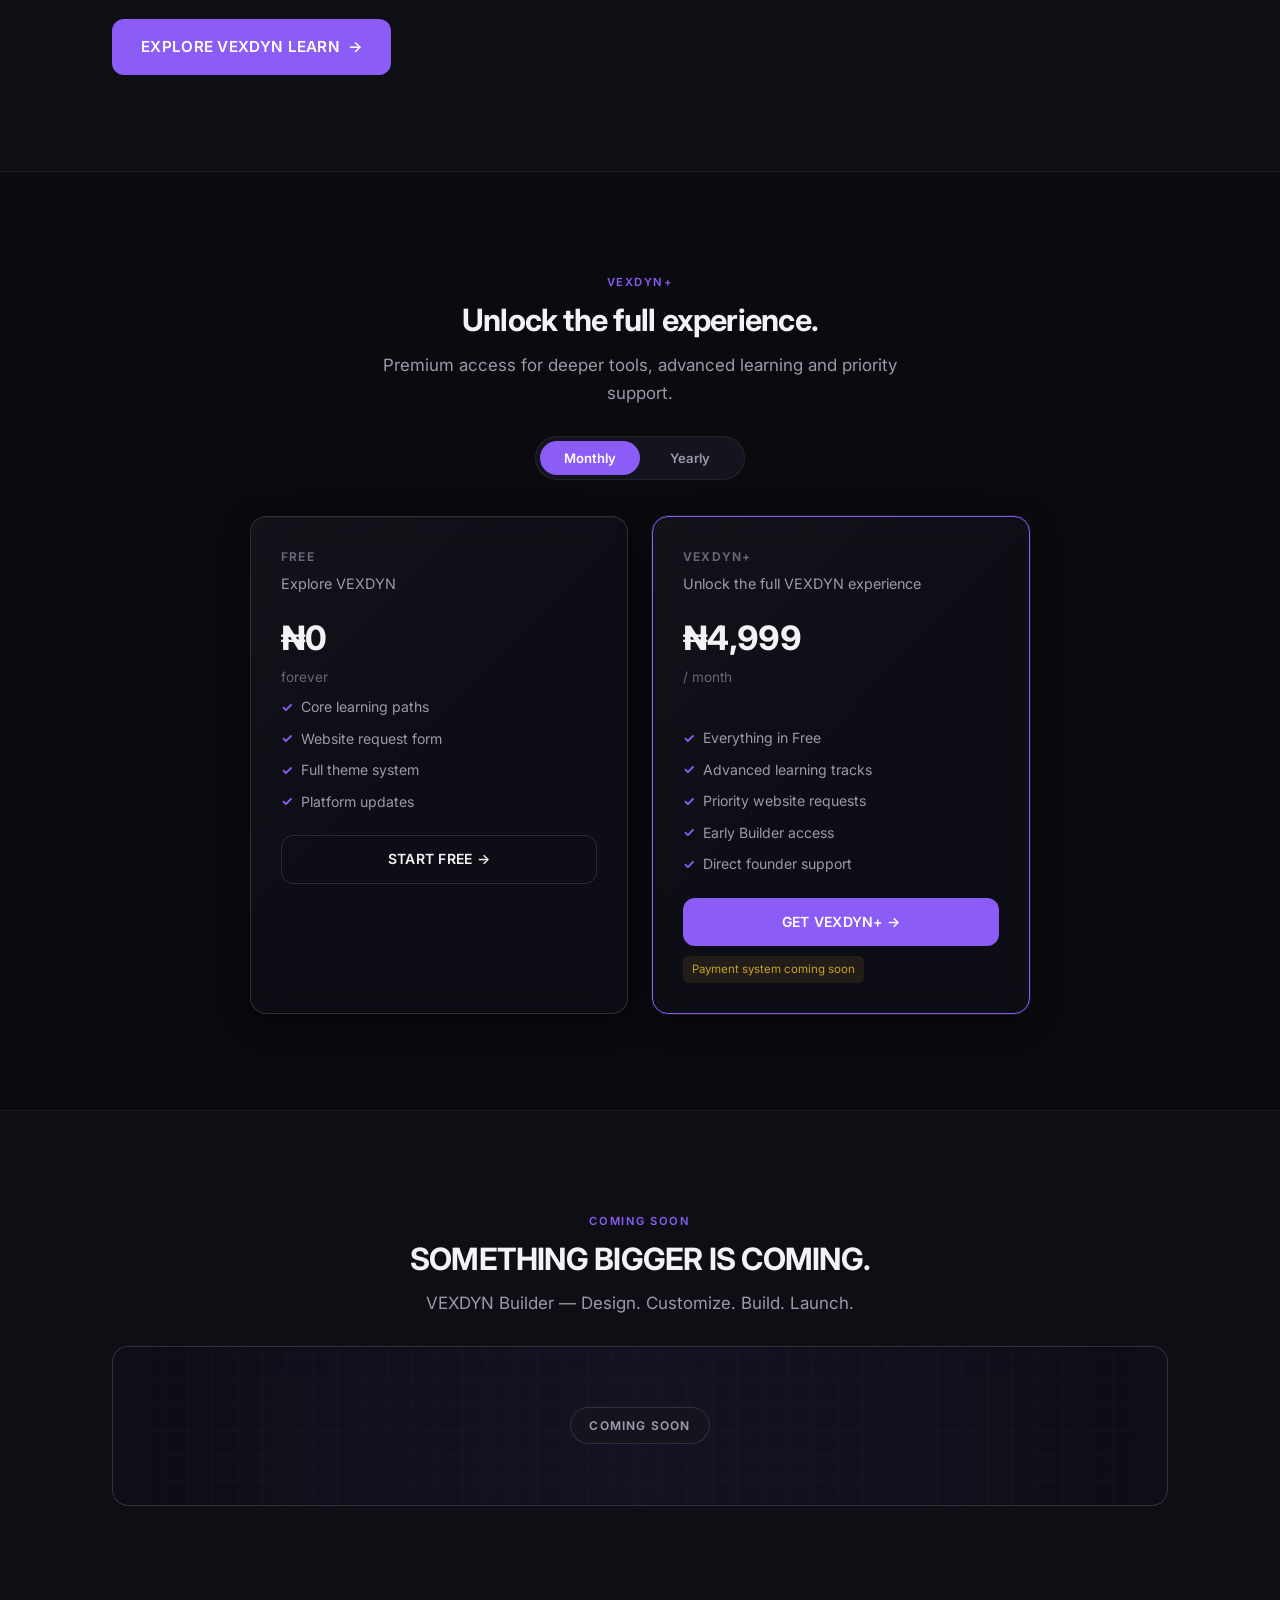
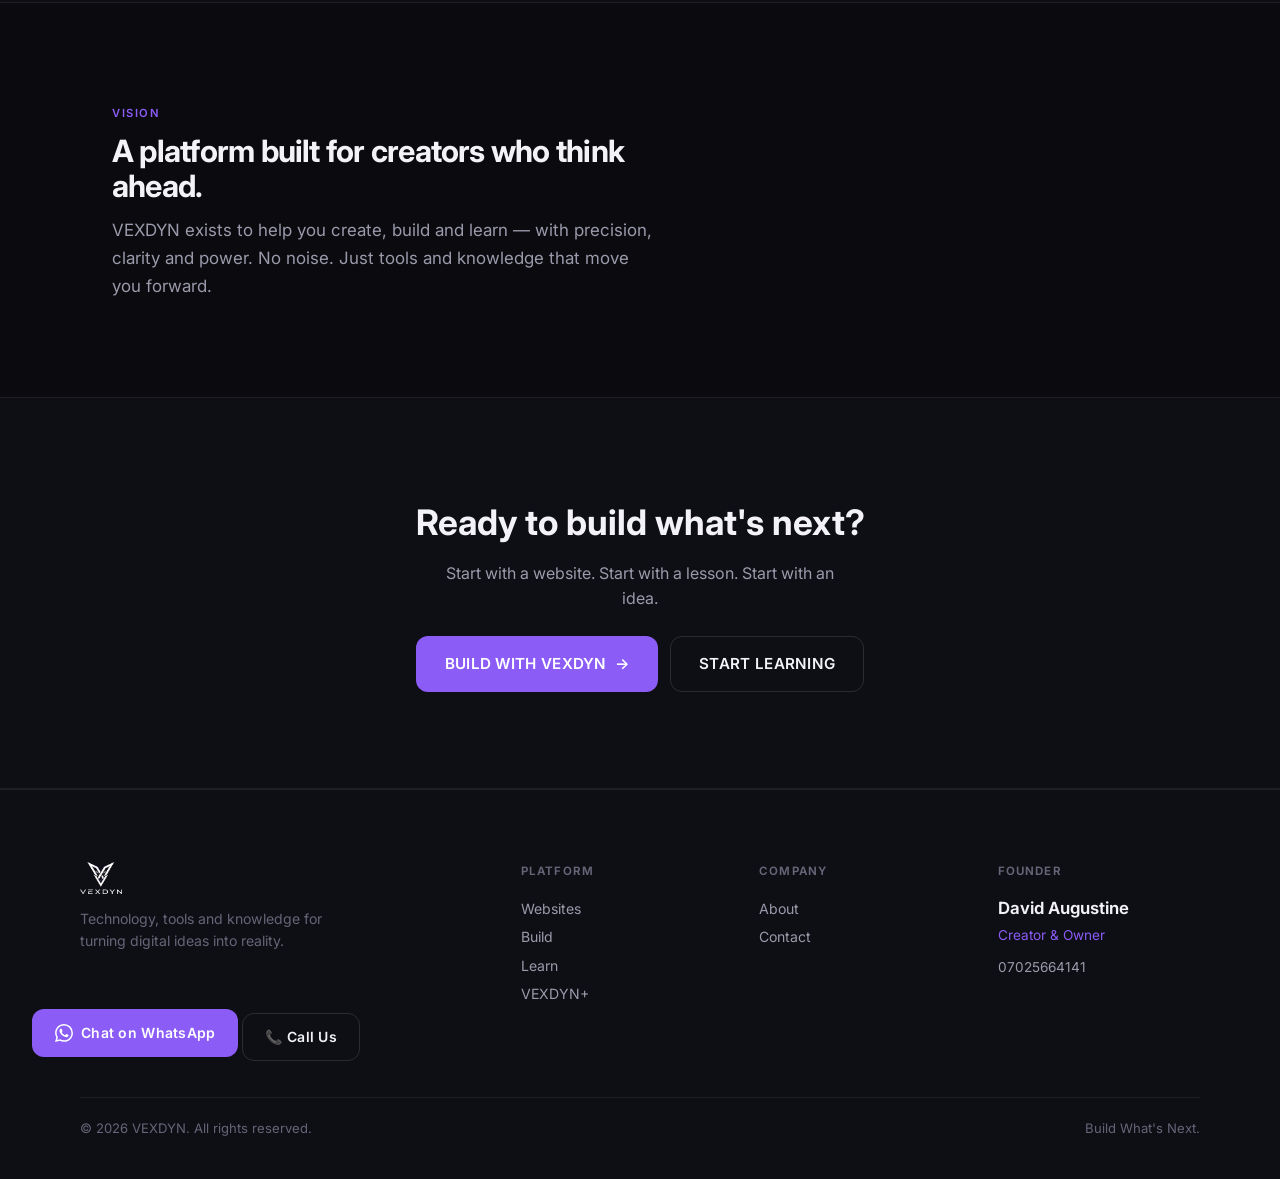
==== commit d2b218e3: "Add files via upload" ====
--- a/index.html
+++ b/index.html
@@ -30,15 +30,6 @@
   </div>
 
   <!-- SEARCH OVERLAY -->
-  <div class="search-overlay" id="searchOverlay" role="dialog" aria-label="Search">
-    <div class="search-panel">
-      <div class="search-bar">
-        <input type="search" id="searchInput" placeholder="What are you looking for?" autocomplete="off" enterkeyhint="search" />
-        <button class="search-close" id="searchClose" aria-label="Close search">✕</button>
-      </div>
-      <div class="search-results" id="searchResults"></div>
-    </div>
-  </div>
 
   <header class="site-header">
     <div class="header-inner">
@@ -55,7 +46,6 @@
         <a href="contact.html">Contact</a>
       </nav>
       <div class="header-actions">
-        <button class="cmd-btn" id="cmdBtn" aria-label="Search" title="Search">⌕</button>
         <div class="theme-wrap">
           <button class="theme-btn" id="themeBtn" aria-label="Change theme">🌙</button>
           <div class="theme-panel" id="themePanel" role="menu">
--- a/style.css
+++ b/style.css
@@ -2544,216 +2544,6 @@
   background: rgba(97, 218, 251, 0.12);
 }
 
-/* ========== LEARN ENTRY LOADER ========== */
-.learn-entry-loader {
-  position: fixed !important;
-  top: 0 !important;
-  left: 0 !important;
-  right: 0 !important;
-  bottom: 0 !important;
-  width: 100vw !important;
-  height: 100vh !important;
-  min-width: 100vw !important;
-  min-height: 100vh !important;
-  margin: 0 !important;
-  padding: 0 !important;
-  border: none !important;
-  border-radius: 0 !important;
-  box-shadow: none !important;
-  z-index: 100000 !important;
-  display: flex !important;
-  align-items: center !important;
-  justify-content: center !important;
-  background: var(--bg-primary, #0a0a0f) !important;
-  transition: opacity 0.55s ease, visibility 0.55s ease;
-}
-.learn-entry-loader .learn-entry-wordmark {
-  display: block;
-  width: min(300px, 72vw);
-  max-width: 300px;
-  height: auto;
-  margin: 0;
-  padding: 0;
-  border: none !important;
-  border-radius: 0 !important;
-  box-shadow: none !important;
-  background: transparent !important;
-  background-color: transparent !important;
-  opacity: 0;
-  transform: scale(0.96);
-  transition: opacity 0.85s cubic-bezier(0.16, 1, 0.3, 1),
-              transform 0.85s cubic-bezier(0.16, 1, 0.3, 1);
-  object-fit: contain;
-  image-rendering: auto;
-}
-.learn-entry-loader.is-visible .learn-entry-wordmark {
-  opacity: 1;
-  transform: scale(1);
-}
-.learn-entry-loader.is-done {
-  opacity: 0 !important;
-  visibility: hidden !important;
-  pointer-events: none !important;
-}
-html.learn-entry-pending,
-html.learn-entry-pending body {
-  overflow: hidden !important;
-}
-/* Aurora: dark wordmark on light loader, no blur/box */
-[data-theme="aurora"] .learn-entry-loader {
-  background: #f4f2ec !important;
-}
-[data-theme="aurora"] .learn-entry-loader .learn-entry-wordmark {
-  filter: brightness(0) saturate(100%);
-  opacity: 0;
-}
-[data-theme="aurora"] .learn-entry-loader.is-visible .learn-entry-wordmark {
-  opacity: 0.9;
-  filter: brightness(0) saturate(100%);
-}
-
-/* Learn hero wordmark */
-.learn-hero-wordmark {
-  display: block;
-  width: auto;
-  max-width: min(420px, 82vw);
-  height: auto;
-  margin: 0 auto 18px;
-  background: transparent !important;
-}
-@media (min-width: 900px) {
-  .learn-hero-wordmark {
-    max-width: min(520px, 48vw);
-  }
-}
-[data-theme="aurora"] .learn-hero-wordmark {
-  filter: brightness(0) saturate(100%);
-  opacity: 0.9;
-  image-rendering: auto;
-}
-
-/* Homepage footer contact buttons (not floating) */
-.footer-contact-actions {
-  display: flex;
-  flex-wrap: wrap;
-  gap: 12px;
-  justify-content: center;
-  max-width: var(--max-width);
-  margin: 0 auto 28px;
-  padding: 0 20px;
-}
-.footer-contact-btn {
-  min-width: 160px;
-  text-align: center;
-}
-
-/* Course-specific lesson list accents */
-#htmlCourseView .lesson-item-num { color: #e34f26 !important; }
-#htmlCourseView .lesson-item:hover {
-  border-color: rgba(227, 79, 38, 0.55) !important;
-  box-shadow: var(--shadow-lg), 0 0 24px rgba(227, 79, 38, 0.18) !important;
-}
-#htmlCourseView .lesson-badge-done {
-  color: #e34f26;
-  border-color: rgba(227, 79, 38, 0.4);
-  background: rgba(227, 79, 38, 0.12);
-}
-
-#cssCourseView .lesson-item-num { color: #1572b6 !important; }
-#cssCourseView .lesson-item:hover {
-  border-color: rgba(21, 114, 182, 0.55) !important;
-  box-shadow: var(--shadow-lg), 0 0 24px rgba(21, 114, 182, 0.18) !important;
-}
-#cssCourseView .lesson-badge-done {
-  color: #1572b6;
-  border-color: rgba(21, 114, 182, 0.4);
-  background: rgba(21, 114, 182, 0.12);
-}
-
-#jsCourseView .lesson-item-num { color: #f7df1e !important; }
-#jsCourseView .lesson-item:hover {
-  border-color: rgba(247, 223, 30, 0.5) !important;
-  box-shadow: var(--shadow-lg), 0 0 24px rgba(247, 223, 30, 0.15) !important;
-}
-
-#reactCourseView .lesson-item-num { color: #61dafb !important; }
-#reactCourseView .lesson-item:hover {
-  border-color: rgba(97, 218, 251, 0.55) !important;
-  box-shadow: var(--shadow-lg), 0 0 24px rgba(97, 218, 251, 0.18) !important;
-}
-
-/* Course identity chip on lesson pages */
-.lesson-course-chip {
-  display: inline-flex;
-  align-items: center;
-  gap: 8px;
-  font-size: 0.72rem;
-  font-weight: 700;
-  letter-spacing: 0.12em;
-  text-transform: uppercase;
-  margin-bottom: 10px;
-}
-.lesson-course-chip svg {
-  width: 18px;
-  height: 18px;
-}
-
-
-/* Learn entry loader safety */
-.learn-entry-loader {
-  position: fixed;
-  inset: 0;
-  z-index: 10000;
-  display: flex;
-  align-items: center;
-  justify-content: center;
-  background: var(--bg-primary, #0a0a0f);
-  transition: opacity 0.65s ease, visibility 0.65s ease;
-}
-.learn-entry-loader.is-done {
-  opacity: 0 !important;
-  visibility: hidden !important;
-  pointer-events: none !important;
-}
-
-/* Footer contact left aligned */
-.footer-contact-actions {
-  display: flex;
-  flex-wrap: wrap;
-  gap: 12px;
-  justify-content: flex-start;
-  max-width: var(--max-width, 1120px);
-  margin: 0 auto 28px;
-  padding: 0 20px;
-}
-.footer-contact-btn {
-  display: inline-flex;
-  align-items: center;
-  justify-content: center;
-  gap: 8px;
-  min-width: 160px;
-}
-.footer-contact-btn .wa-icon {
-  flex-shrink: 0;
-}
-
-/* Course logos in course headers */
-.course-view-logo-row {
-  display: flex;
-  align-items: center;
-  gap: 12px;
-  margin-bottom: 8px;
-}
-.course-view-logo {
-  display: inline-flex;
-  line-height: 0;
-}
-.course-view-logo svg {
-  display: block;
-  width: 40px;
-  height: 40px;
-}
-
 
 /* ========== AURORA GLASS DEPTH ========== */
 [data-theme="aurora"] .course-card,
@@ -2822,9 +2612,7 @@
   box-shadow: 0 4px 16px rgba(91, 33, 182, 0.18);
 }
 
-[data-theme="aurora"] .learn-entry-loader {
-  background: var(--loader-bg);
-}
+
 
 /* Soften aggressive glows in Aurora */
 [data-theme="aurora"] .course-card-accent,
@@ -2882,69 +2670,15 @@
 
 
 /* ========== LEARN ENTRY LOADER (FIXED) ========== */
-.learn-entry-loader {
-  position: fixed !important;
-  inset: 0 !important;
-  width: 100vw !important;
-  height: 100vh !important;
-  max-width: none !important;
-  max-height: none !important;
-  z-index: 10000 !important;
-  display: flex !important;
-  align-items: center !important;
-  justify-content: center !important;
-  margin: 0 !important;
-  padding: 0 !important;
-  border: none !important;
-  border-radius: 0 !important;
-  box-shadow: none !important;
-  background: var(--bg-primary, #0a0a0f) !important;
-  transition: opacity 0.55s ease, visibility 0.55s ease !important;
-}
-.learn-entry-loader .learn-entry-wordmark {
-  display: block !important;
-  width: min(280px, 72vw) !important;
-  max-width: min(280px, 72vw) !important;
-  height: auto !important;
-  margin: 0 !important;
-  padding: 0 !important;
-  border: none !important;
-  border-radius: 0 !important;
-  box-shadow: none !important;
-  background: transparent !important;
-  background-color: transparent !important;
-  opacity: 0;
-  transform: scale(0.96);
-  filter: none !important;
-  transition: opacity 0.85s cubic-bezier(0.16, 1, 0.3, 1),
-              transform 0.85s cubic-bezier(0.16, 1, 0.3, 1) !important;
-}
-.learn-entry-loader.is-visible .learn-entry-wordmark {
-  opacity: 1 !important;
-  transform: scale(1) !important;
-  filter: none !important;
-}
-.learn-entry-loader.is-done {
-  opacity: 0 !important;
-  visibility: hidden !important;
-  pointer-events: none !important;
-}
-html.learn-entry-pending,
-html.learn-entry-pending body {
-  overflow: hidden !important;
-}
+
+
+
+
+
 /* Aurora: invert wordmark for light bg — crisp, no pixelation filters */
-[data-theme="aurora"] .learn-entry-loader {
-  background: #f4f2ec !important;
-}
-[data-theme="aurora"] .learn-entry-loader .learn-entry-wordmark {
-  filter: brightness(0) saturate(100%) !important;
-  opacity: 0;
-}
-[data-theme="aurora"] .learn-entry-loader.is-visible .learn-entry-wordmark {
-  opacity: 0.9 !important;
-  filter: brightness(0) saturate(100%) !important;
-}
+
+
+
 [data-theme="aurora"] .learn-hero-wordmark {
   filter: brightness(0) saturate(100%) !important;
   opacity: 0.9;
@@ -3417,3 +3151,214 @@
   background: rgba(255, 255, 255, 0.9) !important;
   border: 1px solid rgba(30, 28, 40, 0.2) !important;
 }
+
+
+/* ============================================================
+   AUTHORITATIVE LEARN ENTRY LOADER + AURORA FIX (do not duplicate)
+   ============================================================ */
+.learn-entry-loader {
+  position: fixed !important;
+  top: 0 !important;
+  left: 0 !important;
+  right: 0 !important;
+  bottom: 0 !important;
+  width: 100vw !important;
+  height: 100vh !important;
+  max-width: none !important;
+  max-height: none !important;
+  margin: 0 !important;
+  padding: 0 !important;
+  border: 0 !important;
+  border-radius: 0 !important;
+  box-shadow: none !important;
+  outline: none !important;
+  z-index: 2147483000 !important;
+  display: flex !important;
+  align-items: center !important;
+  justify-content: center !important;
+  background: #0a0a0f !important;
+  background-image: none !important;
+  overflow: hidden !important;
+  transition: opacity 0.5s ease, visibility 0.5s ease !important;
+}
+.learn-entry-loader .learn-entry-wordmark,
+.learn-entry-loader img {
+  display: block !important;
+  width: min(320px, 70vw) !important;
+  max-width: min(320px, 70vw) !important;
+  height: auto !important;
+  margin: 0 !important;
+  padding: 0 !important;
+  border: 0 !important;
+  border-radius: 0 !important;
+  box-shadow: none !important;
+  outline: none !important;
+  background: transparent !important;
+  background-color: transparent !important;
+  background-image: none !important;
+  object-fit: contain !important;
+  opacity: 0;
+  transform: scale(0.97);
+  filter: none !important;
+  transition: opacity 0.8s cubic-bezier(0.16, 1, 0.3, 1),
+              transform 0.8s cubic-bezier(0.16, 1, 0.3, 1) !important;
+}
+.learn-entry-loader.is-visible .learn-entry-wordmark,
+.learn-entry-loader.is-visible img {
+  opacity: 1 !important;
+  transform: scale(1) !important;
+  filter: none !important;
+}
+.learn-entry-loader.is-done {
+  opacity: 0 !important;
+  visibility: hidden !important;
+  pointer-events: none !important;
+}
+html.learn-entry-pending,
+html.learn-entry-pending body {
+  overflow: hidden !important;
+}
+
+/* Aurora loader: light full-screen, dark crisp wordmark */
+[data-theme="aurora"] .learn-entry-loader {
+  background: #f7f5f0 !important;
+}
+[data-theme="aurora"] .learn-entry-loader .learn-entry-wordmark,
+[data-theme="aurora"] .learn-entry-loader.is-visible .learn-entry-wordmark,
+[data-theme="aurora"] .learn-entry-loader img,
+[data-theme="aurora"] .learn-entry-loader.is-visible img {
+  filter: brightness(0) saturate(100%) !important;
+}
+[data-theme="aurora"] .learn-entry-loader.is-visible .learn-entry-wordmark,
+[data-theme="aurora"] .learn-entry-loader.is-visible img {
+  opacity: 0.92 !important;
+}
+
+/* Aurora page: bright pearl + real glass */
+html[data-theme="aurora"],
+html[data-theme="aurora"] body {
+  background: #f7f5f0 !important;
+  background-color: #f7f5f0 !important;
+}
+html[data-theme="aurora"] {
+  --bg-deep: #f0eee8 !important;
+  --bg-primary: #f7f5f0 !important;
+  --bg-secondary: #efece5 !important;
+  --bg-elevated: #e9e5dd !important;
+  --bg-card: rgba(255, 255, 255, 0.92) !important;
+  --bg-glass: rgba(255, 255, 255, 0.82) !important;
+  --border: rgba(25, 22, 35, 0.14) !important;
+  --border-strong: rgba(25, 22, 35, 0.24) !important;
+  --border-metal: rgba(40, 36, 55, 0.3) !important;
+  --text-primary: #1a1820 !important;
+  --text-secondary: #4a4754 !important;
+  --text-muted: #6a6774 !important;
+  --shadow: 0 10px 32px rgba(25, 22, 35, 0.08) !important;
+  --shadow-lg: 0 20px 48px rgba(25, 22, 35, 0.12) !important;
+}
+html[data-theme="aurora"] .course-card,
+html[data-theme="aurora"] .lesson-item,
+html[data-theme="aurora"] .stat-card,
+html[data-theme="aurora"] .path-node,
+html[data-theme="aurora"] .journey-stat,
+html[data-theme="aurora"] .course-view-header,
+html[data-theme="aurora"] .lesson-block,
+html[data-theme="aurora"] .lesson-view-inner,
+html[data-theme="aurora"] .learn-hero-inner,
+html[data-theme="aurora"] .course-toolbar,
+html[data-theme="aurora"] .site-header,
+html[data-theme="aurora"] .build-path-card,
+html[data-theme="aurora"] .build-cat-card,
+html[data-theme="aurora"] .build-form-main {
+  background: rgba(255, 255, 255, 0.94) !important;
+  border: 1px solid rgba(25, 22, 35, 0.2) !important;
+  box-shadow: 0 12px 36px rgba(25, 22, 35, 0.09), inset 0 1px 0 #fff !important;
+  backdrop-filter: blur(18px) !important;
+  -webkit-backdrop-filter: blur(18px) !important;
+}
+
+/* Course brand icons — never gray in Aurora */
+html[data-theme="aurora"] .course-logo,
+html[data-theme="aurora"] .course-logo svg,
+html[data-theme="aurora"] .course-logo svg *,
+html[data-theme="aurora"] .path-logo,
+html[data-theme="aurora"] .path-logo svg,
+html[data-theme="aurora"] .path-logo svg *,
+html[data-theme="aurora"] .course-view-logo,
+html[data-theme="aurora"] .course-view-logo svg,
+html[data-theme="aurora"] .course-view-logo svg * {
+  filter: none !important;
+  opacity: 1 !important;
+  -webkit-filter: none !important;
+}
+
+/* Hero/learn wordmarks in Aurora: dark crisp, no pixelation filters beyond invert */
+html[data-theme="aurora"] .learn-hero-wordmark {
+  filter: brightness(0) saturate(100%) !important;
+  opacity: 0.9 !important;
+  image-rendering: auto !important;
+}
+
+/* ===== FINAL AURORA + LOADER HARD FIX ===== */
+html[data-theme="aurora"] {
+  --bg-deep: #f3f1eb !important;
+  --bg-primary: #f7f5f0 !important;
+  --bg-secondary: #f0ede6 !important;
+  --bg-elevated: #ebe7e0 !important;
+  --bg-card: rgba(255, 255, 255, 0.92) !important;
+  --bg-glass: rgba(255, 255, 255, 0.85) !important;
+  --border: rgba(28, 26, 36, 0.18) !important;
+  --border-strong: rgba(28, 26, 36, 0.28) !important;
+  --border-metal: rgba(40, 38, 55, 0.34) !important;
+}
+html[data-theme="aurora"] body {
+  background: #f7f5f0 !important;
+  background-color: #f7f5f0 !important;
+}
+html[data-theme="aurora"] .course-card,
+html[data-theme="aurora"] .lesson-item,
+html[data-theme="aurora"] .stat-card,
+html[data-theme="aurora"] .path-node,
+html[data-theme="aurora"] .build-path-card,
+html[data-theme="aurora"] .build-cat-card,
+html[data-theme="aurora"] .build-form-main {
+  background: rgba(255, 255, 255, 0.94) !important;
+  border: 1px solid rgba(28, 26, 36, 0.24) !important;
+  box-shadow: 0 12px 40px rgba(30, 25, 40, 0.1), inset 0 1px 0 #fff !important;
+}
+html[data-theme="aurora"] .course-logo,
+html[data-theme="aurora"] .course-logo svg,
+html[data-theme="aurora"] .course-view-logo,
+html[data-theme="aurora"] .course-view-logo svg,
+html[data-theme="aurora"] .path-logo svg {
+  filter: none !important;
+  opacity: 1 !important;
+  -webkit-filter: none !important;
+}
+/* Prevent any parent grayscale */
+html[data-theme="aurora"] .course-card {
+  filter: none !important;
+}
+
+/* Build lanes — manual scroll + auto */
+.build-lane.is-scroll-mode {
+  overflow-x: auto !important;
+  overflow-y: hidden !important;
+  -webkit-overflow-scrolling: touch;
+  scrollbar-width: none;
+  cursor: grab;
+}
+.build-lane.is-scroll-mode::-webkit-scrollbar { display: none; }
+.build-lane.is-scroll-mode .build-lane-track {
+  animation: none !important;
+  transform: none !important;
+  width: max-content;
+}
+.build-lanes {
+  mask-image: none;
+  -webkit-mask-image: none;
+}
+/* Selecting a card must not lock lanes */
+.build-cat-card {
+  touch-action: pan-x pan-y;
+}
